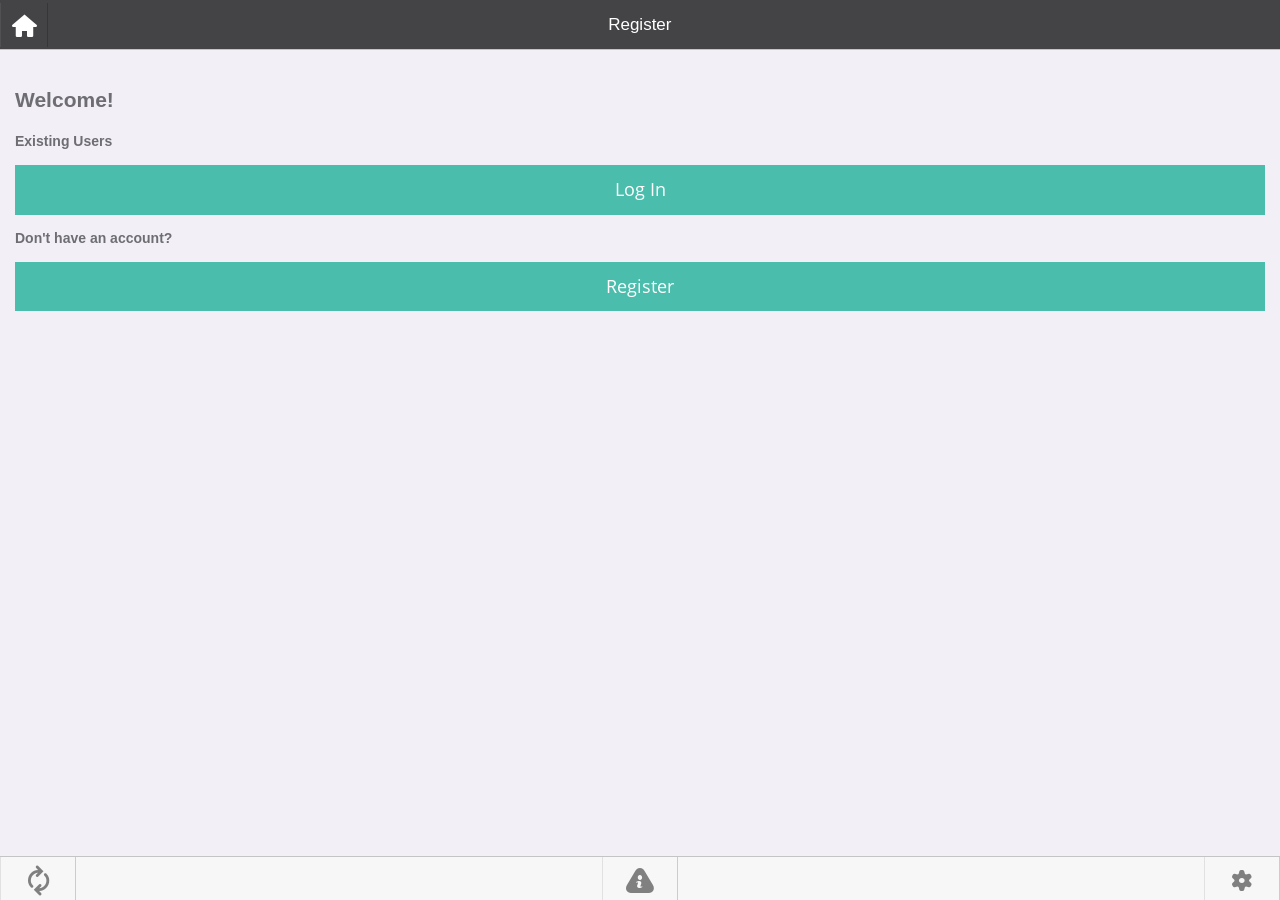
==== platforms/browser/www/index.html @ cb51b071 "Initial Commit" ====
﻿<!DOCTYPE html>
<html>
<head>
    <!--<meta http-equiv="Content-Security-Policy" content="default-src 'self' data: gap: https://ssl.gstatic.com 'unsafe-eval'; style-src 'self' 'unsafe-inline'; media-src *">-->
    <!-- Required meta tags-->
    <meta charset="utf-8">
    <meta name="viewport" content="width=device-width, initial-scale=1, maximum-scale=1, minimum-scale=1, user-scalable=no, minimal-ui">
    <meta name="apple-mobile-web-app-capable" content="yes">
    <meta name="apple-mobile-web-app-status-bar-style" content="black">
    <meta name="format-detection" content="telephone=no">
    <meta name="msapplication-tap-highlight" content="no">
    <!-- Your app title -->
    <title>My App</title>
    <link rel="stylesheet" href="lib/framework7/css/framework7.ios.min.css">
    <link rel="stylesheet" href="lib/framework7/css/framework7.ios.colors.min.css">
   	<link rel="stylesheet" href="css/fonts/typicons.min.css" />
   	<link rel="stylesheet" href="css/font-awesome.min.css">
	<link rel="stylesheet" href="css/jquery.circliful.css" type="text/css" />
    <link rel="stylesheet" href="css/fonts/open_sans.css" />
    <link rel="stylesheet" href="css/styles.css">
</head>

<body>
	<!-- Login Screen -->
	<div class="login-screen">
 		<!-- Default view-page layout -->
      	<div class="view">
        	<div class="page">
          		<!-- page-content has additional login-screen content -->
          		<div class="page-content login-screen-content">
            		<div class="login-screen-title">Debtly</div>
            		<!-- Login form -->
            		<form id="login-form">
	              		<div class="list-block">
	                		<ul>
	                  			<li class="item-content">
	                    			<div class="item-inner">
	                      				<div class="item-title label"><i class="typcn typcn-mail"></i></div>
	                      				<div class="item-input">
	                        				<input type="text" name="email" placeholder="Email Address">
	                      				</div>
	                    			</div>
	                  			</li>
	                  			<li class="item-content">
	                    			<div class="item-inner">
	                      				<div class="item-title label"><i class="typcn typcn-lock-closed-outline"></i></div>
	                      				<div class="item-input">
	                        				<input type="password" name="password" placeholder="Password">
	                      				</div>
	                    			</div>
	                  			</li>
	                		</ul>
	              		</div>
	              		<div class="list-block">
	                		<ul>
	                  			<li class="item-content">
	                    			<a href="#" class="btn btn-primary loginBtn">Sign In</a> <a href="#" class="btn btn-danger close-login-screen">Cancel</a>
	                  			</li>
	                		</ul>
	                		<div class="list-block-label">
	                			<p>Some text with login information.</p>
	                			<p><a href="#" class="close-login-screen">Close Login Screen</a></p>
	                		</div>
	              		</div>
            		</form>
          		</div>
        	</div>
      	</div>
	</div>
    <!-- Status bar overlay for full screen mode (PhoneGap) -->
    <div class="statusbar-overlay"></div>

    <!-- Panels overlay-->
    <div class="panel-overlay"></div>
    <!-- Left panel with reveal effect-->
    <div class="panel panel-left panel-reveal">
        <div class="content-block alerts-container">
            <p>Left panel content goes here</p>
        </div>
    </div>
	<!-- Views -->
    <div class="views">
        <!-- Your main view, should have "view-main" class -->
        <div class="view view-main">
            <!-- Top Navbar-->
            <div class="navbar">
                <div class="navbar-inner">
                    <!-- We need cool sliding animation on title element, so we have additional "sliding" class -->
                    <div class="center sliding logo">Debtly</div>
                    <div class="right">
                    	<div class="halerts"><a href="alerts.html" class="link icon-only"><i class="typcn typcn-bell showAlertsBtn"></i></a></div>
                    </div>
                </div>
            </div>
            <div class="pages navbar-through toolbar-through">
                <div data-page="index" class="page">
                    <div class="page-content">
                    	<div class="dashboard-container">
	                        <input type="hidden" id="acct-id-input" name="id" value="">
							<input type="hidden" id="user-id-input" name="user_id" value="">
							<input type="hidden" id="int-saved-input" name="int_saved" value="">
							<input type="hidden" id="saved-percent-input" name="saved_percent" value="">
							<input type="hidden" id="start-date-input" name="start_date" value="">
							<input type="hidden" id="account-title-input" name="account_title" value="">
							<input type="hidden" id="account-number-input" name="account_number" value="">
							<input type="hidden" id="loan-term-input" name="loan_term" value="">
							<input type="hidden" id="due-date-input" name="due_date" value="">
							<input type="hidden" id="int-rate" name="int_rate" value="">
							<input type="hidden" id="loan-amount-input" name="loan_amount" value="">
							<input type="hidden" id="loan-years-input" name="loan_years" value="">
							<div id="db-left">
								<div id="loan-overview"></div>
								<div id="make-payment-container">
									<button class="btn btn-primary makePaymentBtn">Make Payment</button> <a href="amortization.html" class="btn btn-default">View Amortization</a> 
								</div>
								
								<div class="sidebar" id="int-saved-cont">
									<h4>Money Saved</h4>
									<div id="savings-circle"></div>
								</div>
								
								<div id="est-savings-container">
									<button class="btn btn-secondary showsSavingsBtn">Estimate Savings <i class="typcn typcn-arrow-sorted-down"></i></button>
									<form id="est-savings-form" class="sidebar">
										<div class="form-group">
											<label for="addl_pmt">Additional Principal Payment:</label>
											<div id="esinput">
												<input type="text" name="addl_pmt" id="addl_pmt" data-role="none" placeholder="">
												<button type="button" class="btn btn-primary btn-sm calcSavingsBtn"><i class="fa fa-usd" aria-hidden="true"></i></button>
											</div>
										</div>
										<div id="savingsDisplay"></div>
									</form>
								</div>
							</div>
							<div id="db-right">
								<div id="payments-container">
									<h1>My Payments</h1>
									<!-- Test Table -->
									<div id="payments-container" class=""></div>
								</div>
							</div>
							<div class="clr"></div>
						</div>
                    </div>
                </div>
            </div>
            <!-- Bottom Toolbar-->
            <div class="toolbar">
                <div class="toolbar-inner">
                    <!-- Toolbar links -->
                    <a href="#" class="link"><i class="typcn typcn-arrow-sync refreshBtn"></i></a>
                    <a href="info.html" class="link"><i class="typcn typcn typcn-info"></i></a>
                    <!--<a href="#" class="link icon-only open-panel"><i class="typcn typcn-cog"></i></a>-->
                    <a href="settings.html" class="link"><i class="typcn typcn-cog"></i></a>
                </div>
            </div>
        </div>
    </div>
    <div class="app-modal" id="">
		<div class="modal-header">
			<div class="modal-close"><i class="fa fa-times" aria-hidden="true"></i></div>
			<div class="app-modal-title"></div>
		</div>
		<div class="modal-body"></div>
		<div class="modal-footer"></div>
	
	</div>
	<div id="confirm">
	    <div class="title"></div>
		<button type="button" id="btnYes">Yes</button>
		<button type="button" id="btnNo">No</button>
	</div>

	<script src="js/jquery-1.12.4.min.js"></script>
    <script src="js/jquery.circliful.min.js"></script>
    <script type="text/javascript" src="lib/framework7/js/framework7.min.js"></script>
    <script type="text/javascript" src="app.js"></script>
</body>
</html>
---- platforms/browser/www/lib/framework7/css/framework7.ios.min.css ----
/**
 * Framework7 1.4.0
 * Full Featured Mobile HTML Framework For Building iOS & Android Apps
 * 
 * http://www.idangero.us/framework7
 * 
 * Copyright 2015, Vladimir Kharlampidi
 * The iDangero.us
 * http://www.idangero.us/
 * 
 * Licensed under MIT
 * 
 * Released on: December 7, 2015
 */
body,html{position:relative;height:100%;width:100%;overflow-x:hidden}body{font-family:-apple-system,SF UI Text,Helvetica Neue,Helvetica,Arial,sans-serif;margin:0;padding:0;color:#000;font-size:14px;line-height:1.4;width:100%;-webkit-text-size-adjust:100%;background:#fff;overflow:hidden}@media all and (width:1024px) and (height:691px) and (orientation:landscape){body,html{height:671px}}@media all and (width:1024px) and (height:692px) and (orientation:landscape){body,html{height:672px}}*{-webkit-tap-highlight-color:transparent;-webkit-touch-callout:none}a,input,select,textarea{outline:0}a{text-decoration:none;color:#007aff}p{margin:1em 0}.row{display:-webkit-box;display:-ms-flexbox;display:-webkit-flex;display:flex;-webkit-box-pack:justify;-ms-flex-pack:justify;-webkit-justify-content:space-between;justify-content:space-between;-webkit-box-lines:multiple;-moz-box-lines:multiple;-webkit-flex-wrap:wrap;-ms-flex-wrap:wrap;flex-wrap:wrap;-webkit-box-align:start;-ms-flex-align:start;-webkit-align-items:flex-start;align-items:flex-start}.row>[class*=col-]{box-sizing:border-box}.row .col-auto{width:100%}.row .col-100{width:100%;width:-webkit-calc((100% - 15px*0)/ 1);width:calc((100% - 15px*0)/ 1)}.row.no-gutter .col-100{width:100%}.row .col-95{width:95%;width:-webkit-calc((100% - 15px*.05263157894736836)/ 1.0526315789473684);width:calc((100% - 15px*.05263157894736836)/ 1.0526315789473684)}.row.no-gutter .col-95{width:95%}.row .col-90{width:90%;width:-webkit-calc((100% - 15px*.11111111111111116)/ 1.1111111111111112);width:calc((100% - 15px*.11111111111111116)/ 1.1111111111111112)}.row.no-gutter .col-90{width:90%}.row .col-85{width:85%;width:-webkit-calc((100% - 15px*.17647058823529416)/ 1.1764705882352942);width:calc((100% - 15px*.17647058823529416)/ 1.1764705882352942)}.row.no-gutter .col-85{width:85%}.row .col-80{width:80%;width:-webkit-calc((100% - 15px*.25)/ 1.25);width:calc((100% - 15px*.25)/ 1.25)}.row.no-gutter .col-80{width:80%}.row .col-75{width:75%;width:-webkit-calc((100% - 15px*.33333333333333326)/ 1.3333333333333333);width:calc((100% - 15px*.33333333333333326)/ 1.3333333333333333)}.row.no-gutter .col-75{width:75%}.row .col-66{width:66.66666666666666%;width:-webkit-calc((100% - 15px*.5000000000000002)/ 1.5000000000000002);width:calc((100% - 15px*.5000000000000002)/ 1.5000000000000002)}.row.no-gutter .col-66{width:66.66666666666666%}.row .col-60{width:60%;width:-webkit-calc((100% - 15px*.6666666666666667)/ 1.6666666666666667);width:calc((100% - 15px*.6666666666666667)/ 1.6666666666666667)}.row.no-gutter .col-60{width:60%}.row .col-50{width:50%;width:-webkit-calc((100% - 15px*1)/ 2);width:calc((100% - 15px*1)/ 2)}.row.no-gutter .col-50{width:50%}.row .col-40{width:40%;width:-webkit-calc((100% - 15px*1.5)/ 2.5);width:calc((100% - 15px*1.5)/ 2.5)}.row.no-gutter .col-40{width:40%}.row .col-33{width:33.333333333333336%;width:-webkit-calc((100% - 15px*2)/ 3);width:calc((100% - 15px*2)/ 3)}.row.no-gutter .col-33{width:33.333333333333336%}.row .col-25{width:25%;width:-webkit-calc((100% - 15px*3)/ 4);width:calc((100% - 15px*3)/ 4)}.row.no-gutter .col-25{width:25%}.row .col-20{width:20%;width:-webkit-calc((100% - 15px*4)/ 5);width:calc((100% - 15px*4)/ 5)}.row.no-gutter .col-20{width:20%}.row .col-15{width:15%;width:-webkit-calc((100% - 15px*5.666666666666667)/ 6.666666666666667);width:calc((100% - 15px*5.666666666666667)/ 6.666666666666667)}.row.no-gutter .col-15{width:15%}.row .col-10{width:10%;width:-webkit-calc((100% - 15px*9)/ 10);width:calc((100% - 15px*9)/ 10)}.row.no-gutter .col-10{width:10%}.row .col-5{width:5%;width:-webkit-calc((100% - 15px*19)/ 20);width:calc((100% - 15px*19)/ 20)}.row.no-gutter .col-5{width:5%}.row .col-auto:nth-last-child(1),.row .col-auto:nth-last-child(1)~.col-auto{width:100%;width:-webkit-calc((100% - 15px*0)/ 1);width:calc((100% - 15px*0)/ 1)}.row.no-gutter .col-auto:nth-last-child(1),.row.no-gutter .col-auto:nth-last-child(1)~.col-auto{width:100%}.row .col-auto:nth-last-child(2),.row .col-auto:nth-last-child(2)~.col-auto{width:50%;width:-webkit-calc((100% - 15px*1)/ 2);width:calc((100% - 15px*1)/ 2)}.row.no-gutter .col-auto:nth-last-child(2),.row.no-gutter .col-auto:nth-last-child(2)~.col-auto{width:50%}.row .col-auto:nth-last-child(3),.row .col-auto:nth-last-child(3)~.col-auto{width:33.33333333%;width:-webkit-calc((100% - 15px*2)/ 3);width:calc((100% - 15px*2)/ 3)}.row.no-gutter .col-auto:nth-last-child(3),.row.no-gutter .col-auto:nth-last-child(3)~.col-auto{width:33.33333333%}.row .col-auto:nth-last-child(4),.row .col-auto:nth-last-child(4)~.col-auto{width:25%;width:-webkit-calc((100% - 15px*3)/ 4);width:calc((100% - 15px*3)/ 4)}.row.no-gutter .col-auto:nth-last-child(4),.row.no-gutter .col-auto:nth-last-child(4)~.col-auto{width:25%}.row .col-auto:nth-last-child(5),.row .col-auto:nth-last-child(5)~.col-auto{width:20%;width:-webkit-calc((100% - 15px*4)/ 5);width:calc((100% - 15px*4)/ 5)}.row.no-gutter .col-auto:nth-last-child(5),.row.no-gutter .col-auto:nth-last-child(5)~.col-auto{width:20%}.row .col-auto:nth-last-child(6),.row .col-auto:nth-last-child(6)~.col-auto{width:16.66666667%;width:-webkit-calc((100% - 15px*5)/ 6);width:calc((100% - 15px*5)/ 6)}.row.no-gutter .col-auto:nth-last-child(6),.row.no-gutter .col-auto:nth-last-child(6)~.col-auto{width:16.66666667%}.row .col-auto:nth-last-child(7),.row .col-auto:nth-last-child(7)~.col-auto{width:14.28571429%;width:-webkit-calc((100% - 15px*6)/ 7);width:calc((100% - 15px*6)/ 7)}.row.no-gutter .col-auto:nth-last-child(7),.row.no-gutter .col-auto:nth-last-child(7)~.col-auto{width:14.28571429%}.row .col-auto:nth-last-child(8),.row .col-auto:nth-last-child(8)~.col-auto{width:12.5%;width:-webkit-calc((100% - 15px*7)/ 8);width:calc((100% - 15px*7)/ 8)}.row.no-gutter .col-auto:nth-last-child(8),.row.no-gutter .col-auto:nth-last-child(8)~.col-auto{width:12.5%}.row .col-auto:nth-last-child(9),.row .col-auto:nth-last-child(9)~.col-auto{width:11.11111111%;width:-webkit-calc((100% - 15px*8)/ 9);width:calc((100% - 15px*8)/ 9)}.row.no-gutter .col-auto:nth-last-child(9),.row.no-gutter .col-auto:nth-last-child(9)~.col-auto{width:11.11111111%}.row .col-auto:nth-last-child(10),.row .col-auto:nth-last-child(10)~.col-auto{width:10%;width:-webkit-calc((100% - 15px*9)/ 10);width:calc((100% - 15px*9)/ 10)}.row.no-gutter .col-auto:nth-last-child(10),.row.no-gutter .col-auto:nth-last-child(10)~.col-auto{width:10%}.row .col-auto:nth-last-child(11),.row .col-auto:nth-last-child(11)~.col-auto{width:9.09090909%;width:-webkit-calc((100% - 15px*10)/ 11);width:calc((100% - 15px*10)/ 11)}.row.no-gutter .col-auto:nth-last-child(11),.row.no-gutter .col-auto:nth-last-child(11)~.col-auto{width:9.09090909%}.row .col-auto:nth-last-child(12),.row .col-auto:nth-last-child(12)~.col-auto{width:8.33333333%;width:-webkit-calc((100% - 15px*11)/ 12);width:calc((100% - 15px*11)/ 12)}.row.no-gutter .col-auto:nth-last-child(12),.row.no-gutter .col-auto:nth-last-child(12)~.col-auto{width:8.33333333%}.row .col-auto:nth-last-child(13),.row .col-auto:nth-last-child(13)~.col-auto{width:7.69230769%;width:-webkit-calc((100% - 15px*12)/ 13);width:calc((100% - 15px*12)/ 13)}.row.no-gutter .col-auto:nth-last-child(13),.row.no-gutter .col-auto:nth-last-child(13)~.col-auto{width:7.69230769%}.row .col-auto:nth-last-child(14),.row .col-auto:nth-last-child(14)~.col-auto{width:7.14285714%;width:-webkit-calc((100% - 15px*13)/ 14);width:calc((100% - 15px*13)/ 14)}.row.no-gutter .col-auto:nth-last-child(14),.row.no-gutter .col-auto:nth-last-child(14)~.col-auto{width:7.14285714%}.row .col-auto:nth-last-child(15),.row .col-auto:nth-last-child(15)~.col-auto{width:6.66666667%;width:-webkit-calc((100% - 15px*14)/ 15);width:calc((100% - 15px*14)/ 15)}.row.no-gutter .col-auto:nth-last-child(15),.row.no-gutter .col-auto:nth-last-child(15)~.col-auto{width:6.66666667%}@media all and (min-width:768px){.row .tablet-100{width:100%;width:-webkit-calc((100% - 15px*0)/ 1);width:calc((100% - 15px*0)/ 1)}.row.no-gutter .tablet-100{width:100%}.row .tablet-95{width:95%;width:-webkit-calc((100% - 15px*.05263157894736836)/ 1.0526315789473684);width:calc((100% - 15px*.05263157894736836)/ 1.0526315789473684)}.row.no-gutter .tablet-95{width:95%}.row .tablet-90{width:90%;width:-webkit-calc((100% - 15px*.11111111111111116)/ 1.1111111111111112);width:calc((100% - 15px*.11111111111111116)/ 1.1111111111111112)}.row.no-gutter .tablet-90{width:90%}.row .tablet-85{width:85%;width:-webkit-calc((100% - 15px*.17647058823529416)/ 1.1764705882352942);width:calc((100% - 15px*.17647058823529416)/ 1.1764705882352942)}.row.no-gutter .tablet-85{width:85%}.row .tablet-80{width:80%;width:-webkit-calc((100% - 15px*.25)/ 1.25);width:calc((100% - 15px*.25)/ 1.25)}.row.no-gutter .tablet-80{width:80%}.row .tablet-75{width:75%;width:-webkit-calc((100% - 15px*.33333333333333326)/ 1.3333333333333333);width:calc((100% - 15px*.33333333333333326)/ 1.3333333333333333)}.row.no-gutter .tablet-75{width:75%}.row .tablet-66{width:66.66666666666666%;width:-webkit-calc((100% - 15px*.5000000000000002)/ 1.5000000000000002);width:calc((100% - 15px*.5000000000000002)/ 1.5000000000000002)}.row.no-gutter .tablet-66{width:66.66666666666666%}.row .tablet-60{width:60%;width:-webkit-calc((100% - 15px*.6666666666666667)/ 1.6666666666666667);width:calc((100% - 15px*.6666666666666667)/ 1.6666666666666667)}.row.no-gutter .tablet-60{width:60%}.row .tablet-50{width:50%;width:-webkit-calc((100% - 15px*1)/ 2);width:calc((100% - 15px*1)/ 2)}.row.no-gutter .tablet-50{width:50%}.row .tablet-40{width:40%;width:-webkit-calc((100% - 15px*1.5)/ 2.5);width:calc((100% - 15px*1.5)/ 2.5)}.row.no-gutter .tablet-40{width:40%}.row .tablet-33{width:33.333333333333336%;width:-webkit-calc((100% - 15px*2)/ 3);width:calc((100% - 15px*2)/ 3)}.row.no-gutter .tablet-33{width:33.333333333333336%}.row .tablet-25{width:25%;width:-webkit-calc((100% - 15px*3)/ 4);width:calc((100% - 15px*3)/ 4)}.row.no-gutter .tablet-25{width:25%}.row .tablet-20{width:20%;width:-webkit-calc((100% - 15px*4)/ 5);width:calc((100% - 15px*4)/ 5)}.row.no-gutter .tablet-20{width:20%}.row .tablet-15{width:15%;width:-webkit-calc((100% - 15px*5.666666666666667)/ 6.666666666666667);width:calc((100% - 15px*5.666666666666667)/ 6.666666666666667)}.row.no-gutter .tablet-15{width:15%}.row .tablet-10{width:10%;width:-webkit-calc((100% - 15px*9)/ 10);width:calc((100% - 15px*9)/ 10)}.row.no-gutter .tablet-10{width:10%}.row .tablet-5{width:5%;width:-webkit-calc((100% - 15px*19)/ 20);width:calc((100% - 15px*19)/ 20)}.row.no-gutter .tablet-5{width:5%}.row .tablet-auto:nth-last-child(1),.row .tablet-auto:nth-last-child(1)~.col-auto{width:100%;width:-webkit-calc((100% - 15px*0)/ 1);width:calc((100% - 15px*0)/ 1)}.row.no-gutter .tablet-auto:nth-last-child(1),.row.no-gutter .tablet-auto:nth-last-child(1)~.tablet-auto{width:100%}.row .tablet-auto:nth-last-child(2),.row .tablet-auto:nth-last-child(2)~.col-auto{width:50%;width:-webkit-calc((100% - 15px*1)/ 2);width:calc((100% - 15px*1)/ 2)}.row.no-gutter .tablet-auto:nth-last-child(2),.row.no-gutter .tablet-auto:nth-last-child(2)~.tablet-auto{width:50%}.row .tablet-auto:nth-last-child(3),.row .tablet-auto:nth-last-child(3)~.col-auto{width:33.33333333%;width:-webkit-calc((100% - 15px*2)/ 3);width:calc((100% - 15px*2)/ 3)}.row.no-gutter .tablet-auto:nth-last-child(3),.row.no-gutter .tablet-auto:nth-last-child(3)~.tablet-auto{width:33.33333333%}.row .tablet-auto:nth-last-child(4),.row .tablet-auto:nth-last-child(4)~.col-auto{width:25%;width:-webkit-calc((100% - 15px*3)/ 4);width:calc((100% - 15px*3)/ 4)}.row.no-gutter .tablet-auto:nth-last-child(4),.row.no-gutter .tablet-auto:nth-last-child(4)~.tablet-auto{width:25%}.row .tablet-auto:nth-last-child(5),.row .tablet-auto:nth-last-child(5)~.col-auto{width:20%;width:-webkit-calc((100% - 15px*4)/ 5);width:calc((100% - 15px*4)/ 5)}.row.no-gutter .tablet-auto:nth-last-child(5),.row.no-gutter .tablet-auto:nth-last-child(5)~.tablet-auto{width:20%}.row .tablet-auto:nth-last-child(6),.row .tablet-auto:nth-last-child(6)~.col-auto{width:16.66666667%;width:-webkit-calc((100% - 15px*5)/ 6);width:calc((100% - 15px*5)/ 6)}.row.no-gutter .tablet-auto:nth-last-child(6),.row.no-gutter .tablet-auto:nth-last-child(6)~.tablet-auto{width:16.66666667%}.row .tablet-auto:nth-last-child(7),.row .tablet-auto:nth-last-child(7)~.col-auto{width:14.28571429%;width:-webkit-calc((100% - 15px*6)/ 7);width:calc((100% - 15px*6)/ 7)}.row.no-gutter .tablet-auto:nth-last-child(7),.row.no-gutter .tablet-auto:nth-last-child(7)~.tablet-auto{width:14.28571429%}.row .tablet-auto:nth-last-child(8),.row .tablet-auto:nth-last-child(8)~.col-auto{width:12.5%;width:-webkit-calc((100% - 15px*7)/ 8);width:calc((100% - 15px*7)/ 8)}.row.no-gutter .tablet-auto:nth-last-child(8),.row.no-gutter .tablet-auto:nth-last-child(8)~.tablet-auto{width:12.5%}.row .tablet-auto:nth-last-child(9),.row .tablet-auto:nth-last-child(9)~.col-auto{width:11.11111111%;width:-webkit-calc((100% - 15px*8)/ 9);width:calc((100% - 15px*8)/ 9)}.row.no-gutter .tablet-auto:nth-last-child(9),.row.no-gutter .tablet-auto:nth-last-child(9)~.tablet-auto{width:11.11111111%}.row .tablet-auto:nth-last-child(10),.row .tablet-auto:nth-last-child(10)~.col-auto{width:10%;width:-webkit-calc((100% - 15px*9)/ 10);width:calc((100% - 15px*9)/ 10)}.row.no-gutter .tablet-auto:nth-last-child(10),.row.no-gutter .tablet-auto:nth-last-child(10)~.tablet-auto{width:10%}.row .tablet-auto:nth-last-child(11),.row .tablet-auto:nth-last-child(11)~.col-auto{width:9.09090909%;width:-webkit-calc((100% - 15px*10)/ 11);width:calc((100% - 15px*10)/ 11)}.row.no-gutter .tablet-auto:nth-last-child(11),.row.no-gutter .tablet-auto:nth-last-child(11)~.tablet-auto{width:9.09090909%}.row .tablet-auto:nth-last-child(12),.row .tablet-auto:nth-last-child(12)~.col-auto{width:8.33333333%;width:-webkit-calc((100% - 15px*11)/ 12);width:calc((100% - 15px*11)/ 12)}.row.no-gutter .tablet-auto:nth-last-child(12),.row.no-gutter .tablet-auto:nth-last-child(12)~.tablet-auto{width:8.33333333%}.row .tablet-auto:nth-last-child(13),.row .tablet-auto:nth-last-child(13)~.col-auto{width:7.69230769%;width:-webkit-calc((100% - 15px*12)/ 13);width:calc((100% - 15px*12)/ 13)}.row.no-gutter .tablet-auto:nth-last-child(13),.row.no-gutter .tablet-auto:nth-last-child(13)~.tablet-auto{width:7.69230769%}.row .tablet-auto:nth-last-child(14),.row .tablet-auto:nth-last-child(14)~.col-auto{width:7.14285714%;width:-webkit-calc((100% - 15px*13)/ 14);width:calc((100% - 15px*13)/ 14)}.row.no-gutter .tablet-auto:nth-last-child(14),.row.no-gutter .tablet-auto:nth-last-child(14)~.tablet-auto{width:7.14285714%}.row .tablet-auto:nth-last-child(15),.row .tablet-auto:nth-last-child(15)~.col-auto{width:6.66666667%;width:-webkit-calc((100% - 15px*14)/ 15);width:calc((100% - 15px*14)/ 15)}.row.no-gutter .tablet-auto:nth-last-child(15),.row.no-gutter .tablet-auto:nth-last-child(15)~.tablet-auto{width:6.66666667%}}.view,.views{position:relative;width:100%;height:100%;z-index:5000}.views{overflow:auto;-webkit-overflow-scrolling:touch}.view{overflow:hidden;box-sizing:border-box}.pages{position:relative;width:100%;height:100%;overflow:hidden;background:#000}.page{box-sizing:border-box;position:absolute;left:0;top:0;width:100%;height:100%;background:#efeff4;-webkit-transform:translate3d(0,0,0);transform:translate3d(0,0,0)}.page.cached{display:none}.page-on-left{opacity:.9;-webkit-transform:translate3d(-20%,0,0);transform:translate3d(-20%,0,0)}.page-on-center .swipeback-page-shadow{opacity:1}.page-on-right{-webkit-transform:translate3d(100%,0,0);transform:translate3d(100%,0,0)}.page-on-right .swipeback-page-shadow{opacity:0}.page-content{overflow:auto;-webkit-overflow-scrolling:touch;box-sizing:border-box;height:100%;position:relative;z-index:1}.swipeback-page-shadow{position:absolute;right:100%;top:0;width:16px;height:100%;background:-webkit-linear-gradient(left,rgba(0,0,0,0) 0,rgba(0,0,0,0) 10%,rgba(0,0,0,.01) 50%,rgba(0,0,0,.2) 100%);background:linear-gradient(to right,rgba(0,0,0,0) 0,rgba(0,0,0,0) 10%,rgba(0,0,0,.01) 50%,rgba(0,0,0,.2) 100%);z-index:-1;content:''}html.android .swipeback-page-shadow{display:none;-webkit-animation:none;animation:none}.page-transitioning,.page-transitioning .swipeback-page-shadow{-webkit-transition-duration:.4s;transition-duration:.4s}.page-from-center-to-right:before,.page-from-right-to-center:before{position:absolute;right:100%;top:0;width:16px;height:100%;background:-webkit-linear-gradient(left,rgba(0,0,0,0) 0,rgba(0,0,0,0) 10%,rgba(0,0,0,.01) 50%,rgba(0,0,0,.2) 100%);background:linear-gradient(to right,rgba(0,0,0,0) 0,rgba(0,0,0,0) 10%,rgba(0,0,0,.01) 50%,rgba(0,0,0,.2) 100%);z-index:-1;content:''}html.android .page-from-center-to-right:before,html.android .page-from-right-to-center:before{display:none;-webkit-animation:none;animation:none}.page-from-right-to-center{-webkit-animation:pageFromRightToCenter .4s forwards;animation:pageFromRightToCenter .4s forwards}.page-from-right-to-center:before{-webkit-animation:pageFromRightToCenterShadow .4s forwards;animation:pageFromRightToCenterShadow .4s forwards}.page-from-center-to-right{-webkit-animation:pageFromCenterToRight .4s forwards;animation:pageFromCenterToRight .4s forwards}.page-from-center-to-right:before{-webkit-animation:pageFromCenterToRightShadow .4s forwards;animation:pageFromCenterToRightShadow .4s forwards}@-webkit-keyframes pageFromRightToCenter{from{-webkit-transform:translate3d(100%,0,0)}to{-webkit-transform:translate3d(0,0,0)}}@keyframes pageFromRightToCenter{from{transform:translate3d(100%,0,0)}to{transform:translate3d(0,0,0)}}@-webkit-keyframes pageFromRightToCenterShadow{from{opacity:0}to{opacity:1}}@keyframes pageFromRightToCenterShadow{from{opacity:0}to{opacity:1}}@-webkit-keyframes pageFromCenterToRight{from{-webkit-transform:translate3d(0,0,0)}to{-webkit-transform:translate3d(100%,0,0)}}@keyframes pageFromCenterToRight{from{transform:translate3d(0,0,0)}to{transform:translate3d(100%,0,0)}}@-webkit-keyframes pageFromCenterToRightShadow{from{opacity:1}to{opacity:0}}@keyframes pageFromCenterToRightShadow{from{opacity:1}to{opacity:0}}.page-from-center-to-left{-webkit-animation:pageFromCenterToLeft .4s forwards;animation:pageFromCenterToLeft .4s forwards}.page-from-left-to-center{-webkit-animation:pageFromLeftToCenter .4s forwards;animation:pageFromLeftToCenter .4s forwards}@-webkit-keyframes pageFromCenterToLeft{from{opacity:1;-webkit-transform:translate3d(0,0,0)}to{opacity:.9;-webkit-transform:translate3d(-20%,0,0)}}@keyframes pageFromCenterToLeft{from{transform:translate3d(0,0,0)}to{opacity:.9;transform:translate3d(-20%,0,0)}}@-webkit-keyframes pageFromLeftToCenter{from{opacity:.9;-webkit-transform:translate3d(-20%,0,0)}to{opacity:1;-webkit-transform:translate3d(0,0,0)}}@keyframes pageFromLeftToCenter{from{transform:translate3d(-20%,0,0)}to{opacity:1;transform:translate3d(0,0,0)}}.navbar-inner,.toolbar-inner{position:absolute;left:0;top:0;width:100%;height:100%;padding:0 8px;box-sizing:border-box;display:-webkit-box;display:-ms-flexbox;display:-webkit-flex;display:flex;-webkit-box-pack:justify;-ms-flex-pack:justify;-webkit-justify-content:space-between;justify-content:space-between;-webkit-box-align:center;-ms-flex-align:center;-webkit-align-items:center;align-items:center}.navbar-inner.cached{display:none}.navbar,.toolbar{height:44px;width:100%;box-sizing:border-box;font-size:17px;position:relative;margin:0;z-index:500;-webkit-backface-visibility:hidden;backface-visibility:hidden}.navbar b,.toolbar b{font-weight:500}html.ios-gt-8 .navbar b,html.ios-gt-8 .toolbar b{font-weight:600}.navbar,.subnavbar,.toolbar{background:#f7f7f8}.navbar a.link,.subnavbar a.link,.toolbar a.link{line-height:44px;height:44px;text-decoration:none;position:relative;display:-webkit-box;display:-ms-flexbox;display:-webkit-flex;display:flex;-webkit-box-pack:start;-ms-flex-pack:start;-webkit-justify-content:flex-start;justify-content:flex-start;-webkit-box-align:center;-ms-flex-align:center;-webkit-align-items:center;align-items:center;-webkit-transition-duration:.3s;transition-duration:.3s;-webkit-transform:translateZ(0);transform:translateZ(0)}.navbar a.link.active-state,.subnavbar a.link.active-state,.toolbar a.link.active-state,html:not(.watch-active-state) .navbar a.link:active,html:not(.watch-active-state) .subnavbar a.link:active,html:not(.watch-active-state) .toolbar a.link:active{opacity:.3;-webkit-transition-duration:0s;transition-duration:0s}.navbar a.link i+i,.navbar a.link i+span,.navbar a.link span+i,.navbar a.link span+span,.subnavbar a.link i+i,.subnavbar a.link i+span,.subnavbar a.link span+i,.subnavbar a.link span+span,.toolbar a.link i+i,.toolbar a.link i+span,.toolbar a.link span+i,.toolbar a.link span+span{margin-left:7px}.navbar a.icon-only,.subnavbar a.icon-only,.toolbar a.icon-only{min-width:44px;display:-webkit-box;display:-ms-flexbox;display:-webkit-flex;display:flex;-webkit-box-pack:center;-ms-flex-pack:center;-webkit-justify-content:center;justify-content:center;-webkit-box-align:center;-ms-flex-align:center;-webkit-align-items:center;align-items:center;margin:0}.navbar i.icon,.subnavbar i.icon,.toolbar i.icon{display:block}.navbar{left:0;top:0}.navbar:after{content:'';position:absolute;left:0;bottom:0;right:auto;top:auto;height:1px;width:100%;background-color:#c4c4c4;display:block;z-index:15;-webkit-transform-origin:50% 100%;transform-origin:50% 100%}html.pixel-ratio-2 .navbar:after{-webkit-transform:scaleY(.5);transform:scaleY(.5)}html.pixel-ratio-3 .navbar:after{-webkit-transform:scaleY(.33);transform:scaleY(.33)}.navbar:after{backface-visibility:hidden}.navbar.no-border:after{display:none}.navbar .center{font-size:17px;font-weight:500;text-align:center;margin:0;position:relative;overflow:hidden;text-overflow:ellipsis;white-space:nowrap;line-height:44px;-webkit-flex-shrink:10;-ms-flex:0 10 auto;flex-shrink:10;display:-webkit-box;display:-ms-flexbox;display:-webkit-flex;display:flex;-webkit-box-align:center;-ms-flex-align:center;-webkit-align-items:center;align-items:center}html.ios-gt-8 .navbar .center{font-weight:600}.navbar .left,.navbar .right{-webkit-flex-shrink:0;-ms-flex:0 0 auto;flex-shrink:0;display:-webkit-box;display:-ms-flexbox;display:-webkit-flex;display:flex;-webkit-box-pack:start;-ms-flex-pack:start;-webkit-justify-content:flex-start;justify-content:flex-start;-webkit-box-align:center;-ms-flex-align:center;-webkit-align-items:center;align-items:center;-webkit-transform:translate3d(0,0,0);transform:translate3d(0,0,0)}.navbar .left a+a,.navbar .right a+a{margin-left:15px}.navbar .left{margin-right:10px}.navbar .right{margin-left:10px}.navbar .right:first-child{position:absolute;right:8px;height:100%}.popup .navbar{-webkit-transform:translate3d(0,0,0);transform:translate3d(0,0,0)}.subnavbar{height:44px;width:100%;position:absolute;left:0;top:100%;margin-top:-1px;z-index:20;box-sizing:border-box;padding:0 8px;display:-webkit-box;display:-ms-flexbox;display:-webkit-flex;display:flex;-webkit-box-pack:justify;-ms-flex-pack:justify;-webkit-justify-content:space-between;justify-content:space-between;-webkit-box-align:center;-ms-flex-align:center;-webkit-align-items:center;align-items:center}.subnavbar:after{content:'';position:absolute;left:0;bottom:0;right:auto;top:auto;height:1px;width:100%;background-color:#c4c4c4;display:block;z-index:15;-webkit-transform-origin:50% 100%;transform-origin:50% 100%}html.pixel-ratio-2 .subnavbar:after{-webkit-transform:scaleY(.5);transform:scaleY(.5)}html.pixel-ratio-3 .subnavbar:after{-webkit-transform:scaleY(.33);transform:scaleY(.33)}.subnavbar.no-border:after{display:none}.navbar.no-border .subnavbar{margin-top:0}.navbar-on-left .subnavbar,.navbar-on-right .subnavbar{pointer-events:none}.navbar .subnavbar,.page .subnavbar{position:absolute}.page>.subnavbar{top:0;margin-top:0}.subnavbar>.buttons-row{width:100%}.subnavbar .searchbar,.subnavbar.searchbar{position:absolute}.subnavbar .searchbar,.subnavbar.searchbar{position:absolute}.subnavbar .searchbar{left:0;top:0}.toolbar{left:0;bottom:0}.toolbar:before{content:'';position:absolute;left:0;top:0;bottom:auto;right:auto;height:1px;width:100%;background-color:#c4c4c4;display:block;z-index:15;-webkit-transform-origin:50% 0;transform-origin:50% 0}html.pixel-ratio-2 .toolbar:before{-webkit-transform:scaleY(.5);transform:scaleY(.5)}html.pixel-ratio-3 .toolbar:before{-webkit-transform:scaleY(.33);transform:scaleY(.33)}.toolbar.no-border:before{display:none}.toolbar a{-webkit-flex-shrink:1;-ms-flex:0 1 auto;flex-shrink:1;position:relative;white-space:nowrap;text-overflow:ellipsis;overflow:hidden}.tabbar{color:#929292;z-index:5001}.tabbar a{color:#929292}.tabbar a.active{color:#007aff}.tabbar a.link{line-height:1.4}.tabbar a.link,.tabbar a.tab-link{height:100%;width:100%;box-sizing:border-box;display:-webkit-box;display:-ms-flexbox;display:-webkit-flex;display:flex;-webkit-box-pack:center;-ms-flex-pack:center;-webkit-justify-content:center;justify-content:center;-webkit-box-align:center;-ms-flex-align:center;-webkit-align-items:center;align-items:center;overflow:visible;-webkit-box-flex:1;-ms-flex:1;-webkit-box-orient:vertical;-moz-box-orient:vertical;-ms-flex-direction:column;-webkit-flex-direction:column;flex-direction:column}.tabbar i.icon{height:30px}.tabbar-labels{height:50px}.tabbar-labels a.link,.tabbar-labels a.tab-link{padding-top:4px;padding-bottom:4px;height:100%;-webkit-box-pack:justify;-ms-flex-pack:justify;-webkit-justify-content:space-between;justify-content:space-between}.tabbar-labels a.link i+span,.tabbar-labels a.tab-link i+span{margin:0}.tabbar-labels span.tabbar-label{line-height:1;display:block;margin:0;letter-spacing:.01em;font-size:10px;position:relative;text-overflow:ellipsis;white-space:nowrap}@media all and (min-width:768px){.tabbar .toolbar-inner{-webkit-box-pack:center;-ms-flex-pack:center;-webkit-justify-content:center;justify-content:center}.tabbar a.link,.tabbar a.tab-link{width:auto;min-width:105px}.tabbar-labels{height:56px}.tabbar-labels span.tabbar-label{font-size:14px}}.navbar-from-right-to-center .center,.navbar-from-right-to-center .fading,.navbar-from-right-to-center .left,.navbar-from-right-to-center .right,.navbar-from-right-to-center .subnavbar{-webkit-animation:navbarElementFadeIn .4s forwards;animation:navbarElementFadeIn .4s forwards}.navbar-from-right-to-center .sliding{opacity:1}.navbar-from-center-to-right .center,.navbar-from-center-to-right .fading,.navbar-from-center-to-right .left,.navbar-from-center-to-right .right,.navbar-from-center-to-right .subnavbar{-webkit-animation:navbarElementFadeOut .4s forwards;animation:navbarElementFadeOut .4s forwards}.navbar-from-center-to-right .sliding{opacity:0}.navbar-from-center-to-right .subnavbar.sliding{opacity:1}@-webkit-keyframes navbarElementFadeIn{from{opacity:0}to{opacity:1}}@keyframes navbarElementFadeIn{from{opacity:0}to{opacity:1}}.navbar-from-center-to-left .center,.navbar-from-center-to-left .fading,.navbar-from-center-to-left .left,.navbar-from-center-to-left .right,.navbar-from-center-to-left .subnavbar{-webkit-animation:navbarElementFadeOut .4s forwards;animation:navbarElementFadeOut .4s forwards}.navbar-from-center-to-left .sliding{opacity:0}.navbar-from-center-to-left .subnavbar.sliding{opacity:1}.navbar-from-left-to-center .center,.navbar-from-left-to-center .fading,.navbar-from-left-to-center .left,.navbar-from-left-to-center .right,.navbar-from-left-to-center .subnavbar{-webkit-animation:navbarElementFadeIn .4s forwards;animation:navbarElementFadeIn .4s forwards}.navbar-from-left-to-center .sliding{opacity:1}.navbar-on-left .center,.navbar-on-left .fading,.navbar-on-left .left,.navbar-on-left .right,.navbar-on-left .subnavbar{opacity:0}.navbar-on-left .sliding{opacity:0}.navbar-on-left .subnavbar.sliding{opacity:1;-webkit-transform:translate3d(-100%,0,0);transform:translate3d(-100%,0,0)}.navbar-on-right .center,.navbar-on-right .fading,.navbar-on-right .left,.navbar-on-right .right,.navbar-on-right .subnavbar{opacity:0}.navbar-on-right .sliding{opacity:0}.navbar-on-right .subnavbar.sliding{-webkit-transform:translate3d(100%,0,0);transform:translate3d(100%,0,0)}@-webkit-keyframes navbarElementFadeOut{from{opacity:1}to{opacity:0}}@keyframes navbarElementFadeOut{from{opacity:1}to{opacity:0}}.navbar-from-center-to-left .left.sliding .back.link .icon,.navbar-from-center-to-right .left.sliding .back.link .icon,.navbar-from-left-to-center .left.sliding .back.link .icon,.navbar-from-right-to-center .left.sliding .back.link .icon{-webkit-transition-duration:.4s;transition-duration:.4s}.navbar-from-center-to-left .sliding,.navbar-from-center-to-right .sliding,.navbar-from-left-to-center .sliding,.navbar-from-right-to-center .sliding{-webkit-transition-duration:.4s;transition-duration:.4s;-webkit-animation:none;animation:none}.page>.navbar,.page>.toolbar,.view>.navbar,.view>.toolbar,.views>.navbar,.views>.toolbar{position:absolute}.subnavbar~.page-content{padding-top:44px}.navbar-fixed .page-content,.navbar-through .page-content{padding-top:44px}.navbar-fixed .page-content.with-subnavbar,.navbar-fixed .subnavbar~.page-content,.navbar-fixed .with-subnavbar .page-content,.navbar-through .page-content.with-subnavbar,.navbar-through .subnavbar~.page-content,.navbar-through .with-subnavbar .page-content{padding-top:88px}.navbar-fixed .page .subnavbar,.navbar-fixed.page .subnavbar,.navbar-through .page .subnavbar,.navbar-through.page .subnavbar{top:44px}.tabbar-fixed .page-content,.tabbar-through .page-content,.toolbar-fixed .page-content,.toolbar-through .page-content{padding-bottom:44px}.tabbar-labels-fixed .page-content,.tabbar-labels-through .page-content{padding-bottom:50px}@media all and (min-width:768px){.tabbar-labels-fixed .page-content,.tabbar-labels-through .page-content{padding-bottom:56px}}.navbar.navbar-hiding{-webkit-transition-duration:.4s;transition-duration:.4s;-webkit-transform:translate3d(0,0,0);transform:translate3d(0,0,0)}.navbar.navbar-hiding~.page .list-group-title,.navbar.navbar-hiding~.page-content .list-group-title,.navbar.navbar-hiding~.pages .list-group-title{-webkit-transition-duration:.4s;transition-duration:.4s}.navbar.navbar-hiding~.page .subnavbar,.navbar.navbar-hiding~.page-content .subnavbar,.navbar.navbar-hiding~.pages .subnavbar{-webkit-transition-duration:.4s;transition-duration:.4s}.navbar.navbar-hidden{-webkit-transition-duration:.4s;transition-duration:.4s;-webkit-transform:translate3d(0,-100%,0);transform:translate3d(0,-100%,0)}.navbar.navbar-hidden~.page .list-group-title,.navbar.navbar-hidden~.page-content .list-group-title,.navbar.navbar-hidden~.pages .list-group-title{-webkit-transition-duration:.4s;transition-duration:.4s;top:-44px}.navbar.navbar-hidden~.page .subnavbar,.navbar.navbar-hidden~.page-content .subnavbar,.navbar.navbar-hidden~.pages .subnavbar{-webkit-transform:translate3d(0,-100%,0);transform:translate3d(0,-100%,0);-webkit-transition-duration:.4s;transition-duration:.4s}.page.no-navbar .page-content{padding-top:0}.page.no-navbar .page-content.with-subnavbar,.page.no-navbar.with-subnavbar .page-content,.with-subnavbar .page.no-navbar .page-content{padding-top:44px}.tabbar.tabbar-hiding,.tabbar.toolbar-hiding,.toolbar.tabbar-hiding,.toolbar.toolbar-hiding{-webkit-transition-duration:.4s;transition-duration:.4s;-webkit-transform:translate3d(0,0,0);transform:translate3d(0,0,0)}.tabbar.tabbar-hidden,.tabbar.toolbar-hidden,.toolbar.tabbar-hidden,.toolbar.toolbar-hidden{-webkit-transition-duration:.4s;transition-duration:.4s;-webkit-transform:translate3d(0,100%,0);transform:translate3d(0,100%,0)}.page.no-tabbar .page-content,.page.no-toolbar .page-content{padding-bottom:0}.searchbar{height:44px;width:100%;background:#c9c9ce;box-sizing:border-box;padding:0 8px;overflow:hidden;position:relative;display:-webkit-box;display:-ms-flexbox;display:-webkit-flex;display:flex;-webkit-box-align:center;-ms-flex-align:center;-webkit-align-items:center;align-items:center}.searchbar:after{content:'';position:absolute;left:0;bottom:0;right:auto;top:auto;height:1px;width:100%;background-color:#b4b4b4;display:block;z-index:15;-webkit-transform-origin:50% 100%;transform-origin:50% 100%}html.pixel-ratio-2 .searchbar:after{-webkit-transform:scaleY(.5);transform:scaleY(.5)}html.pixel-ratio-3 .searchbar:after{-webkit-transform:scaleY(.33);transform:scaleY(.33)}.searchbar .searchbar-input{width:100%;height:28px;position:relative;-webkit-flex-shrink:1;-ms-flex:0 1 auto;flex-shrink:1}.searchbar input[type=search]{box-sizing:border-box;width:100%;height:100%;display:block;border:none;-webkit-appearance:none;-moz-appearance:none;-ms-appearance:none;appearance:none;border-radius:5px;font-family:inherit;color:#000;font-size:14px;font-weight:400;padding:0 28px;background-color:#fff;background-repeat:no-repeat;background-position:8px center;background-image:url("data:image/svg+xml;charset=utf-8,%3Csvg%20xmlns%3D'http%3A%2F%2Fwww.w3.org%2F2000%2Fsvg'%20viewBox%3D'0%200%2013%2013'%20enable-background%3D'new%200%200%2013%2013'%3E%3Cg%3E%3Cpath%20fill%3D'%23939398'%20d%3D'M5%2C1c2.2%2C0%2C4%2C1.8%2C4%2C4S7.2%2C9%2C5%2C9S1%2C7.2%2C1%2C5S2.8%2C1%2C5%2C1%20M5%2C0C2.2%2C0%2C0%2C2.2%2C0%2C5s2.2%2C5%2C5%2C5s5-2.2%2C5-5S7.8%2C0%2C5%2C0%20L5%2C0z'%2F%3E%3C%2Fg%3E%3Cline%20stroke%3D'%23939398'%20stroke-miterlimit%3D'10'%20x1%3D'12.6'%20y1%3D'12.6'%20x2%3D'8.2'%20y2%3D'8.2'%2F%3E%3C%2Fsvg%3E");-webkit-background-size:13px 13px;background-size:13px 13px}.searchbar input[type=search]::-webkit-input-placeholder{color:#939398;opacity:1}.searchbar input[type=search]::-webkit-search-cancel-button{-webkit-appearance:none}.searchbar .searchbar-clear{position:absolute;width:28px;height:28px;right:0;top:0;opacity:0;pointer-events:none;background-position:center;background-repeat:no-repeat;background-image:url("data:image/svg+xml;charset=utf-8,%3Csvg%20xmlns%3D'http%3A%2F%2Fwww.w3.org%2F2000%2Fsvg'%20viewBox%3D'0%200%2028%2028'%3E%3Ccircle%20cx%3D'14'%20cy%3D'14'%20r%3D'14'%20fill%3D'%238e8e93'%2F%3E%3Cline%20stroke%3D'%23ffffff'%20stroke-width%3D'2'%20stroke-miterlimit%3D'10'%20x1%3D'8'%20y1%3D'8'%20x2%3D'20'%20y2%3D'20'%2F%3E%3Cline%20fill%3D'none'%20stroke%3D'%23ffffff'%20stroke-width%3D'2'%20stroke-miterlimit%3D'10'%20x1%3D'20'%20y1%3D'8'%20x2%3D'8'%20y2%3D'20'%2F%3E%3C%2Fsvg%3E");-webkit-background-size:14px 14px;background-size:14px 14px;-webkit-transition-duration:.3s;transition-duration:.3s;cursor:pointer}.searchbar .searchbar-cancel{-webkit-transition-duration:.3s;transition-duration:.3s;-webkit-transform:translate3d(0,0,0);transform:translate3d(0,0,0);font-size:17px;cursor:pointer;opacity:0;-webkit-flex-shrink:0;-ms-flex:0 0 auto;flex-shrink:0;margin-left:0;pointer-events:none;display:none}.searchbar.searchbar-active .searchbar-cancel{margin-left:8px;opacity:1;pointer-events:auto}.searchbar.searchbar-active .searchbar-cancel.active-state,html:not(.watch-active-state) .searchbar.searchbar-active .searchbar-cancel:active{opacity:.3;-webkit-transition-duration:0s;transition-duration:0s}.searchbar.searchbar-not-empty .searchbar-clear{pointer-events:auto;opacity:1}.searchbar-overlay{position:absolute;left:0;top:0;width:100%;height:100%;z-index:100;opacity:0;pointer-events:none;background:rgba(0,0,0,.4);-webkit-transition-duration:.3s;transition-duration:.3s;-webkit-transform:translate3d(0,0,0);transform:translate3d(0,0,0)}.searchbar-overlay.searchbar-overlay-active{opacity:1;pointer-events:auto}.searchbar-not-found{display:none}.hidden-by-searchbar,.list-block .hidden-by-searchbar,.list-block li.hidden-by-searchbar{display:none}.page>.searchbar{position:absolute;width:100%;left:0;top:0;z-index:200}.page>.searchbar~.page-content{padding-top:44px}.navbar-fixed .page>.searchbar,.navbar-fixed>.searchbar,.navbar-through .page>.searchbar,.navbar-through>.searchbar{top:44px}.navbar-fixed .page>.searchbar~.page-content,.navbar-fixed>.searchbar~.page-content,.navbar-through .page>.searchbar~.page-content,.navbar-through>.searchbar~.page-content{padding-top:88px}.messagebar{-webkit-transform:translate3d(0,0,0);transform:translate3d(0,0,0);-webkit-transition-duration:0s;transition-duration:0s}.messagebar textarea{-webkit-appearance:none;-moz-appearance:none;-ms-appearance:none;appearance:none;-webkit-box-sizing:border-box;-moz-box-sizing:border-box;box-sizing:border-box;border:1px solid #c8c8cd;background:#fff;border-radius:5px;box-shadow:none;display:block;padding:3px 8px 3px;margin:0;width:100%;height:28px;color:#000;font-size:17px;line-height:20px;font-family:inherit;resize:none;-webkit-flex-shrink:1;-ms-flex:0 1 auto;flex-shrink:1}.messagebar .link{-ms-flex-item-align:flex-end;-webkit-align-self:flex-end;align-self:flex-end}.messagebar .link.icon-only:first-child{margin-left:-6px}.messagebar .link:not(.icon-only)+textarea{margin-left:8px}.messagebar textarea+.link{margin-left:8px}.messagebar .link{-webkit-flex-shrink:0;-ms-flex:0 0 auto;flex-shrink:0}.messagebar~.page-content{padding-bottom:44px}.page.no-toolbar .messagebar~.page-content{padding-bottom:44px}.hidden-toolbar .messagebar{-webkit-transform:translate3d(0,0,0);transform:translate3d(0,0,0);-webkit-transition-duration:0s;transition-duration:0s}i.icon{display:inline-block;vertical-align:middle;background-size:100% auto;background-position:center;background-repeat:no-repeat;font-style:normal;position:relative}i.icon.icon-back{width:12px;height:20px;background-image:url("data:image/svg+xml;charset=utf-8,%3Csvg%20xmlns%3D'http%3A%2F%2Fwww.w3.org%2F2000%2Fsvg'%20viewBox%3D'0%200%2012%2020'%3E%3Cpath%20d%3D'M10%2C0l2%2C2l-8%2C8l8%2C8l-2%2C2L0%2C10L10%2C0z'%20fill%3D'%23007aff'%2F%3E%3C%2Fsvg%3E")}i.icon.icon-forward{width:12px;height:20px;background-image:url("data:image/svg+xml;charset=utf-8,%3Csvg%20xmlns%3D'http%3A%2F%2Fwww.w3.org%2F2000%2Fsvg'%20viewBox%3D'0%200%2012%2020'%3E%3Cpath%20d%3D'M2%2C20l-2-2l8-8L0%2C2l2-2l10%2C10L2%2C20z'%20fill%3D'%23007aff'%2F%3E%3C%2Fsvg%3E")}i.icon.icon-bars{width:21px;height:14px;background-image:url("data:image/svg+xml;charset=utf-8,%3Csvg%20xmlns%3D'http%3A%2F%2Fwww.w3.org%2F2000%2Fsvg'%20viewBox%3D'0%200%2021%2014'%3E%3Cpath%20fill%3D'%23007aff'%20d%3D'M0%2C0h2v2H0V0z%20M4%2C0h17v1H4V0z%20M0%2C6h2v2H0V6z%20M4%2C6h17v1H4V6z%20M0%2C12h2v2H0V12z%20M4%2C12h17v1H4V12z'%2F%3E%3C%2Fsvg%3E")}@media (-webkit-min-device-pixel-ratio:2),(min-resolution:2ddpx){i.icon.icon-bars{background-image:url("data:image/svg+xml;charset=utf-8,%3Csvg%20xmlns%3D'http%3A%2F%2Fwww.w3.org%2F2000%2Fsvg'%20viewBox%3D'0%200%2042%2026'%3E%3Cpath%20fill%3D'%23007aff'%20d%3D'M0%2C0h4v4H0V0z%20M8%2C1h34v2H8V1z%20M0%2C11h4v4H0V11z%20M8%2C12h34v2H8V12z%20M0%2C22h4v4H0V22z%20M8%2C23h34v2H8V23z'%2F%3E%3C%2Fsvg%3E");height:13px}}i.icon.icon-camera{width:25px;height:20px;background-image:url("data:image/svg+xml;charset=utf-8,%3Csvg%20xmlns%3D'http%3A%2F%2Fwww.w3.org%2F2000%2Fsvg'%20x%3D'0px'%20y%3D'0px'%20viewBox%3D'0%200%2025%2020'%3E%3Cpath%20fill%3D'%238C8D92'%20d%3D'M13.3%2C5.5c-2.7%2C0-5%2C2.2-5%2C5s2.2%2C5%2C5%2C5c2.7%2C0%2C5-2.2%2C5-5S16%2C5.5%2C13.3%2C5.5z'%2F%3E%3Cpath%20fill%3D'%238C8D92'%20d%3D'M22.8%2C1.8h-3.3c-0.2-1.3-1-1.8-2-1.8H8.1c-1%2C0-1.8%2C0.4-2%2C1.8H2.8C1.4%2C1.8%2C0%2C2.8%2C0%2C4.2v12.6%20c0%2C1.4%2C1.4%2C2.5%2C2.8%2C2.5h20c1.4%2C0%2C2.2-1.1%2C2.2-2.5V4.2C25%2C2.8%2C24.2%2C1.8%2C22.8%2C1.8z%20M3.5%2C6.4C2.6%2C6.4%2C2%2C5.8%2C2%2C5c0-0.8%2C0.7-1.5%2C1.5-1.5%20S5%2C4.1%2C5%2C5C5%2C5.8%2C4.3%2C6.4%2C3.5%2C6.4z%20M13.3%2C16.8c-3.5%2C0-6.3-2.7-6.3-6.2c0-3.3%2C2.5-6.2%2C5.7-6.2h1.2c3.2%2C0%2C5.7%2C2.9%2C5.7%2C6.2%20C19.6%2C14.1%2C16.7%2C16.8%2C13.3%2C16.8z'%2F%3E%3C%2Fsvg%3E")}i.icon.icon-f7{width:29px;height:29px;background-image:url(../img/i-f7-ios.png);border-radius:6px}i.icon.icon-form-name{width:29px;height:29px;background-image:url(../img/i-form-name-ios.svg)}i.icon.icon-form-password{width:29px;height:29px;background-image:url(../img/i-form-password-ios.svg)}i.icon.icon-form-email{width:29px;height:29px;background-image:url(../img/i-form-email-ios.svg)}i.icon.icon-form-calendar{width:29px;height:29px;background-image:url(../img/i-form-calendar-ios.svg)}i.icon.icon-form-tel{width:29px;height:29px;background-image:url(../img/i-form-tel-ios.svg)}i.icon.icon-form-gender{width:29px;height:29px;background-image:url(../img/i-form-gender-ios.svg)}i.icon.icon-form-toggle{width:29px;height:29px;background-image:url(../img/i-form-toggle-ios.svg)}i.icon.icon-form-comment{width:29px;height:29px;background-image:url(../img/i-form-comment-ios.svg)}i.icon.icon-form-settings{width:29px;height:29px;background-image:url(../img/i-form-settings-ios.svg)}i.icon.icon-form-url{width:29px;height:29px;background-image:url(../img/i-form-url-ios.svg)}i.icon.icon-next,i.icon.icon-prev{width:15px;height:15px}i.icon.icon-next{background-image:url("data:image/svg+xml;charset=utf-8,%3Csvg%20xmlns%3D'http%3A%2F%2Fwww.w3.org%2F2000%2Fsvg'%20viewBox%3D'0%200%2015%2015'%3E%3Cg%3E%3Cpath%20fill%3D'%23007aff'%20d%3D'M1%2C1.6l11.8%2C5.8L1%2C13.4V1.6%20M0%2C0v15l15-7.6L0%2C0L0%2C0z'%2F%3E%3C%2Fg%3E%3C%2Fsvg%3E")}i.icon.icon-prev{background-image:url("data:image/svg+xml;charset=utf-8,%3Csvg%20xmlns%3D'http%3A%2F%2Fwww.w3.org%2F2000%2Fsvg'%20viewBox%3D'0%200%2015%2015'%3E%3Cg%3E%3Cpath%20fill%3D'%23007aff'%20d%3D'M14%2C1.6v11.8L2.2%2C7.6L14%2C1.6%20M15%2C0L0%2C7.6L15%2C15V0L15%2C0z'%2F%3E%3C%2Fg%3E%3C%2Fsvg%3E")}i.icon.icon-plus{width:25px;height:25px;font-size:31px;line-height:20px;text-align:center;font-weight:100}.badge{font-size:13px;display:inline-block;color:#fff;background:#8e8e93;border-radius:20px;padding:0 6px;height:20px;line-height:20px;box-sizing:border-box;text-align:center}.item-after .badge{min-width:20px}.icon .badge{position:absolute;left:100%;margin-left:-10px;top:-2px;font-size:10px;line-height:16px;height:16px;border-radius:16px;padding:0 4px;min-width:16px}.content-block{margin:35px 0;padding:0 15px;color:#6d6d72;box-sizing:border-box}.content-block-title{position:relative;overflow:hidden;margin:0;white-space:nowrap;text-overflow:ellipsis;font-size:14px;text-transform:uppercase;line-height:1;color:#6d6d72;margin:35px 15px 10px}.content-block-title+.card,.content-block-title+.content-block,.content-block-title+.list-block{margin-top:10px}.content-block-inner{background:#fff;padding:10px 15px;margin-left:-15px;width:100%;position:relative;color:#000}.content-block-inner:before{content:'';position:absolute;left:0;top:0;bottom:auto;right:auto;height:1px;width:100%;background-color:#c8c7cc;display:block;z-index:15;-webkit-transform-origin:50% 0;transform-origin:50% 0}html.pixel-ratio-2 .content-block-inner:before{-webkit-transform:scaleY(.5);transform:scaleY(.5)}html.pixel-ratio-3 .content-block-inner:before{-webkit-transform:scaleY(.33);transform:scaleY(.33)}.content-block-inner:after{content:'';position:absolute;left:0;bottom:0;right:auto;top:auto;height:1px;width:100%;background-color:#c8c7cc;display:block;z-index:15;-webkit-transform-origin:50% 100%;transform-origin:50% 100%}html.pixel-ratio-2 .content-block-inner:after{-webkit-transform:scaleY(.5);transform:scaleY(.5)}html.pixel-ratio-3 .content-block-inner:after{-webkit-transform:scaleY(.33);transform:scaleY(.33)}.content-block.inset{margin-left:15px;margin-right:15px;border-radius:7px}.content-block.inset .content-block-inner{border-radius:7px}.content-block.inset .content-block-inner:before{display:none}.content-block.inset .content-block-inner:after{display:none}@media all and (min-width:768px){.content-block.tablet-inset{margin-left:15px;margin-right:15px;border-radius:7px}.content-block.tablet-inset .content-block-inner{border-radius:7px}.content-block.tablet-inset .content-block-inner:before{display:none}.content-block.tablet-inset .content-block-inner:after{display:none}}.list-block{margin:35px 0;font-size:17px}.list-block ul{background:#fff;list-style:none;padding:0;margin:0;position:relative}.list-block ul:before{content:'';position:absolute;left:0;top:0;bottom:auto;right:auto;height:1px;width:100%;background-color:#c8c7cc;display:block;z-index:15;-webkit-transform-origin:50% 0;transform-origin:50% 0}html.pixel-ratio-2 .list-block ul:before{-webkit-transform:scaleY(.5);transform:scaleY(.5)}html.pixel-ratio-3 .list-block ul:before{-webkit-transform:scaleY(.33);transform:scaleY(.33)}.list-block ul:after{content:'';position:absolute;left:0;bottom:0;right:auto;top:auto;height:1px;width:100%;background-color:#c8c7cc;display:block;z-index:15;-webkit-transform-origin:50% 100%;transform-origin:50% 100%}html.pixel-ratio-2 .list-block ul:after{-webkit-transform:scaleY(.5);transform:scaleY(.5)}html.pixel-ratio-3 .list-block ul:after{-webkit-transform:scaleY(.33);transform:scaleY(.33)}.list-block ul ul{padding-left:45px}.list-block ul ul:before{display:none}.list-block ul ul:after{display:none}.list-block .align-top,.list-block .align-top .item-content,.list-block .align-top .item-inner{-webkit-box-align:start;-ms-flex-align:start;-webkit-align-items:flex-start;align-items:flex-start}.list-block.inset{margin-left:15px;margin-right:15px;border-radius:7px}.list-block.inset .content-block-title{margin-left:0;margin-right:0}.list-block.inset ul{border-radius:7px}.list-block.inset ul:before{display:none}.list-block.inset ul:after{display:none}.list-block.inset li:first-child>a{border-radius:7px 7px 0 0}.list-block.inset li:last-child>a{border-radius:0 0 7px 7px}.list-block.inset li:first-child:last-child>a{border-radius:7px}@media all and (min-width:768px){.list-block.tablet-inset{margin-left:15px;margin-right:15px;border-radius:7px}.list-block.tablet-inset .content-block-title{margin-left:0;margin-right:0}.list-block.tablet-inset ul{border-radius:7px}.list-block.tablet-inset ul:before{display:none}.list-block.tablet-inset ul:after{display:none}.list-block.tablet-inset li:first-child>a{border-radius:7px 7px 0 0}.list-block.tablet-inset li:last-child>a{border-radius:0 0 7px 7px}.list-block.tablet-inset li:first-child:last-child>a{border-radius:7px}.list-block.tablet-inset .content-block-title{margin-left:0;margin-right:0}.list-block.tablet-inset ul{border-radius:7px}.list-block.tablet-inset ul:before{display:none}.list-block.tablet-inset ul:after{display:none}.list-block.tablet-inset li:first-child>a{border-radius:7px 7px 0 0}.list-block.tablet-inset li:last-child>a{border-radius:0 0 7px 7px}.list-block.tablet-inset li:first-child:last-child>a{border-radius:7px}}.list-block li{box-sizing:border-box;position:relative}.list-block .item-media{display:-webkit-box;display:-ms-flexbox;display:-webkit-flex;display:flex;-webkit-flex-shrink:0;-ms-flex:0 0 auto;flex-shrink:0;-webkit-box-lines:single;-moz-box-lines:single;-webkit-flex-wrap:nowrap;-ms-flex-wrap:none;-ms-flex-wrap:nowrap;flex-wrap:nowrap;box-sizing:border-box;-webkit-box-align:center;-ms-flex-align:center;-webkit-align-items:center;align-items:center;padding-top:7px;padding-bottom:8px}.list-block .item-media i+i{margin-left:5px}.list-block .item-media i+img{margin-left:5px}.list-block .item-media+.item-inner{margin-left:15px}.list-block .item-inner{padding-right:15px;position:relative;width:100%;padding-top:8px;padding-bottom:7px;min-height:44px;box-sizing:border-box;display:-webkit-box;display:-ms-flexbox;display:-webkit-flex;display:flex;-webkit-box-flex:1;-ms-flex:1;overflow:hidden;-webkit-box-pack:justify;-ms-flex-pack:justify;-webkit-justify-content:space-between;justify-content:space-between;-webkit-box-align:center;-ms-flex-align:center;-webkit-align-items:center;align-items:center;-ms-flex-item-align:stretch;-webkit-align-self:stretch;align-self:stretch}.list-block .item-inner:after{content:'';position:absolute;left:0;bottom:0;right:auto;top:auto;height:1px;width:100%;background-color:#c8c7cc;display:block;z-index:15;-webkit-transform-origin:50% 100%;transform-origin:50% 100%}html.pixel-ratio-2 .list-block .item-inner:after{-webkit-transform:scaleY(.5);transform:scaleY(.5)}html.pixel-ratio-3 .list-block .item-inner:after{-webkit-transform:scaleY(.33);transform:scaleY(.33)}.list-block .item-title{-webkit-flex-shrink:1;-ms-flex:0 1 auto;flex-shrink:1;min-width:0;white-space:nowrap;position:relative;overflow:hidden;text-overflow:ellipsis;max-width:100%}.list-block .item-after{white-space:nowrap;color:#8e8e93;-webkit-flex-shrink:0;-ms-flex:0 0 auto;flex-shrink:0;margin-left:5px;display:-webkit-box;display:-ms-flexbox;display:-webkit-flex;display:flex;max-height:28px}.list-block .autocomplete-opener .item-after,.list-block .smart-select .item-after{max-width:70%;overflow:hidden;text-overflow:ellipsis;position:relative;display:block}.list-block .item-link{-webkit-transition-duration:.3s;transition-duration:.3s;display:block;color:inherit}.list-block .item-link .item-inner{padding-right:35px;background-image:url("data:image/svg+xml;charset=utf-8,%3Csvg%20viewBox%3D'0%200%2060%20120'%20xmlns%3D'http%3A%2F%2Fwww.w3.org%2F2000%2Fsvg'%3E%3Cpath%20d%3D'm60%2061.5-38.25%2038.25-9.75-9.75%2029.25-28.5-29.25-28.5%209.75-9.75z'%20fill%3D'%23c7c7cc'%2F%3E%3C%2Fsvg%3E");background-size:10px 20px;background-repeat:no-repeat;background-position:95% center;background-position:-webkit-calc(100% - 15px) center;background-position:calc(100% - 15px) center}.list-block .item-link.active-state,html:not(.watch-active-state) .list-block .item-link:active{-webkit-transition-duration:0s;transition-duration:0s;background-color:#d9d9d9}.list-block .item-link.active-state .item-inner:after,html:not(.watch-active-state) .list-block .item-link:active .item-inner:after{background-color:transparent}.list-block .item-link.list-button{padding:0 15px;text-align:center;color:#007aff;display:block;line-height:43px}.list-block .item-link.list-button:after{content:'';position:absolute;left:0;bottom:0;right:auto;top:auto;height:1px;width:100%;background-color:#c8c7cc;display:block;z-index:15;-webkit-transform-origin:50% 100%;transform-origin:50% 100%}html.pixel-ratio-2 .list-block .item-link.list-button:after{-webkit-transform:scaleY(.5);transform:scaleY(.5)}html.pixel-ratio-3 .list-block .item-link.list-button:after{-webkit-transform:scaleY(.33);transform:scaleY(.33)}.list-block .item-content{box-sizing:border-box;padding-left:15px;min-height:44px;display:-webkit-box;display:-ms-flexbox;display:-webkit-flex;display:flex;-webkit-box-pack:justify;-ms-flex-pack:justify;-webkit-justify-content:space-between;justify-content:space-between;-webkit-box-align:center;-ms-flex-align:center;-webkit-align-items:center;align-items:center}.list-block .list-block-label{margin:10px 0 35px;padding:0 15px;font-size:14px;color:#8f8f94}.list-block .swipeout{overflow:hidden;-webkit-transform-style:preserve-3d;transform-style:preserve-3d}.list-block .swipeout.deleting{-webkit-transition-duration:.3s;transition-duration:.3s}.list-block .swipeout.deleting .swipeout-content{-webkit-transform:translateX(-100%);transform:translateX(-100%)}.list-block .swipeout.transitioning .swipeout-actions-left a,.list-block .swipeout.transitioning .swipeout-actions-right a,.list-block .swipeout.transitioning .swipeout-content,.list-block .swipeout.transitioning .swipeout-overswipe{-webkit-transition:.3s;transition:.3s}.list-block .swipeout-content{position:relative;z-index:10}.list-block .swipeout-overswipe{-webkit-transition:.2s left;transition:.2s left}.list-block .swipeout-actions-left,.list-block .swipeout-actions-right{position:absolute;top:0;height:100%;display:-webkit-box;display:-ms-flexbox;display:-webkit-flex;display:flex}.list-block .swipeout-actions-left a,.list-block .swipeout-actions-right a{padding:0 30px;color:#fff;background:#c7c7cc;display:-webkit-box;display:-ms-flexbox;display:-webkit-flex;display:flex;-webkit-box-align:center;-ms-flex-align:center;-webkit-align-items:center;align-items:center;position:relative;left:0}.list-block .swipeout-actions-left a:after,.list-block .swipeout-actions-right a:after{content:'';position:absolute;top:0;width:600%;height:100%;background:inherit;z-index:-1}.list-block .swipeout-actions-left a.swipeout-delete,.list-block .swipeout-actions-right a.swipeout-delete{background:#ff3b30}.list-block .swipeout-actions-right{right:0;-webkit-transform:translateX(100%);transform:translateX(100%)}.list-block .swipeout-actions-right a:after{left:100%;margin-left:-1px}.list-block .swipeout-actions-left{left:0;-webkit-transform:translateX(-100%);transform:translateX(-100%)}.list-block .swipeout-actions-left a:after{right:100%;margin-right:-1px}.list-block .item-subtitle{font-size:15px;position:relative;overflow:hidden;white-space:nowrap;max-width:100%;text-overflow:ellipsis}.list-block .item-text{font-size:15px;color:#8e8e93;line-height:21px;position:relative;overflow:hidden;height:42px;text-overflow:ellipsis;-webkit-line-clamp:2;-webkit-box-orient:vertical;display:-webkit-box}.list-block li.media-item .item-title,.list-block.media-list .item-title{font-weight:500}html.ios-gt-8 .list-block li.media-item .item-title,html.ios-gt-8 .list-block.media-list .item-title{font-weight:600}.list-block li.media-item .item-inner,.list-block.media-list .item-inner{display:block;padding-top:10px;padding-bottom:9px;-ms-flex-item-align:stretch;-webkit-align-self:stretch;align-self:stretch}.list-block li.media-item .item-link .item-inner,.list-block.media-list .item-link .item-inner{background:0 0;padding-right:15px}.list-block li.media-item .item-link .item-title-row,.list-block.media-list .item-link .item-title-row{padding-right:20px;background:no-repeat right center;background-image:url("data:image/svg+xml;charset=utf-8,%3Csvg%20viewBox%3D'0%200%2060%20120'%20xmlns%3D'http%3A%2F%2Fwww.w3.org%2F2000%2Fsvg'%3E%3Cpath%20d%3D'm60%2061.5-38.25%2038.25-9.75-9.75%2029.25-28.5-29.25-28.5%209.75-9.75z'%20fill%3D'%23c7c7cc'%2F%3E%3C%2Fsvg%3E");background-size:10px 20px}.list-block li.media-item .item-media,.list-block.media-list .item-media{padding-top:9px;padding-bottom:10px}.list-block li.media-item .item-media img,.list-block.media-list .item-media img{display:block}.list-block li.media-item .item-title-row,.list-block.media-list .item-title-row{display:-webkit-box;display:-ms-flexbox;display:-webkit-flex;display:flex;-webkit-box-pack:justify;-ms-flex-pack:justify;-webkit-justify-content:space-between;justify-content:space-between}.list-block li.media-item .item-content>.item-after,.list-block.media-list .item-content>.item-after{margin-right:15px;margin-left:15px}.list-block .list-group ul:after,.list-block .list-group ul:before{z-index:25}.list-block .list-group+.list-group ul:before{display:none}.list-block .item-divider,.list-block .list-group-title{background:#F7F7F7;margin-top:-1px;padding:4px 15px;white-space:nowrap;position:relative;max-width:100%;text-overflow:ellipsis;overflow:hidden;color:#8e8e93;z-index:15}.list-block .item-divider:before,.list-block .list-group-title:before{content:'';position:absolute;left:0;top:0;bottom:auto;right:auto;height:1px;width:100%;background-color:#c8c7cc;display:block;z-index:15;-webkit-transform-origin:50% 0;transform-origin:50% 0}html.pixel-ratio-2 .list-block .item-divider:before,html.pixel-ratio-2 .list-block .list-group-title:before{-webkit-transform:scaleY(.5);transform:scaleY(.5)}html.pixel-ratio-3 .list-block .item-divider:before,html.pixel-ratio-3 .list-block .list-group-title:before{-webkit-transform:scaleY(.33);transform:scaleY(.33)}.list-block .list-group-title{position:relative;position:-webkit-sticky;position:-moz-sticky;position:sticky;top:0;z-index:20;margin-top:0}.list-block .list-group-title:before{display:none}.list-block .sortable-handler{position:absolute;right:0;top:0;bottom:1px;z-index:10;background-repeat:no-repeat;background-size:18px 12px;background-position:center;width:35px;background-image:url("data:image/svg+xml;charset=utf-8,%3Csvg%20xmlns%3D'http%3A%2F%2Fwww.w3.org%2F2000%2Fsvg'%20viewBox%3D'0%200%2018%2012'%20fill%3D'%23c7c7cc'%3E%3Cpath%20d%3D'M0%2C2V0h22v2H0z'%2F%3E%3Cpath%20d%3D'M0%2C7V5h22v2H0z'%2F%3E%3Cpath%20d%3D'M0%2C12v-2h22v2H0z'%2F%3E%3C%2Fsvg%3E");opacity:0;visibility:hidden;cursor:pointer;-webkit-transition-duration:.3s;transition-duration:.3s}.list-block.sortable .item-inner{-webkit-transition-duration:.3s;transition-duration:.3s}.list-block.sortable-opened .sortable-handler{visibility:visible;opacity:1}.list-block.sortable-opened .item-inner,.list-block.sortable-opened .item-link .item-inner{padding-right:35px}.list-block.sortable-opened .item-link .item-inner,.list-block.sortable-opened .item-link .item-title-row{background-image:none}.list-block.sortable-sorting li{-webkit-transition-duration:.3s;transition-duration:.3s}.list-block li.sorting{z-index:50;background:rgba(255,255,255,.8);box-shadow:0 2px 8px rgba(0,0,0,.6);-webkit-transition-duration:0s;transition-duration:0s}.list-block li.sorting .item-inner:after{display:none}.list-block li:last-child .list-button:after{display:none}.list-block li:last-child .item-inner:after,.list-block li:last-child li:last-child .item-inner:after{display:none}.list-block li li:last-child .item-inner:after,.list-block li:last-child li .item-inner:after{content:'';position:absolute;left:0;bottom:0;right:auto;top:auto;height:1px;width:100%;background-color:#c8c7cc;display:block;z-index:15;-webkit-transform-origin:50% 100%;transform-origin:50% 100%}html.pixel-ratio-2 .list-block li li:last-child .item-inner:after,html.pixel-ratio-2 .list-block li:last-child li .item-inner:after{-webkit-transform:scaleY(.5);transform:scaleY(.5)}html.pixel-ratio-3 .list-block li li:last-child .item-inner:after,html.pixel-ratio-3 .list-block li:last-child li .item-inner:after{-webkit-transform:scaleY(.33);transform:scaleY(.33)}.contacts-content{background:#fff}.contacts-block{margin:0}.contacts-block .list-group-title{padding:0 15px;background:#f7f7f7;color:#000;font-weight:500;line-height:22px;height:22px}html.ios-gt-8 .contacts-block .list-group-title{font-weight:600}.contacts-block .list-group:first-child ul:before{display:none}.contacts-block .list-group:last-child ul:after{display:none}.list-block input[type=time],.list-block input[type=number],.list-block input[type=search],.list-block input[type=text],.list-block input[type=password],.list-block input[type=email],.list-block input[type=tel],.list-block input[type=url],.list-block input[type=date],.list-block input[type=datetime-local],.list-block select,.list-block textarea{-webkit-appearance:none;-moz-appearance:none;-ms-appearance:none;appearance:none;box-sizing:border-box;border:none;background:0 0;border-radius:0;box-shadow:none;display:block;padding:0;margin:0;width:100%;height:43px;color:#000;font-size:17px;font-family:inherit}.list-block .item-title.label{vertical-align:top}.list-block .item-title.label+.item-input{margin-left:5px}.list-block input[type=date],.list-block input[type=datetime-local]{line-height:44px}.list-block select{-webkit-appearance:none;-moz-appearance:none;-ms-appearance:none;appearance:none}.list-block textarea{height:100px;resize:none;line-height:1.4;padding-top:8px;padding-bottom:7px}.list-block textarea.resizable{height:43px}.list-block .item-input{width:100%;margin-top:-8px;margin-bottom:-7px;-webkit-box-flex:1;-ms-flex:1;-webkit-flex-shrink:1;-ms-flex:0 1 auto;flex-shrink:1}.list-block .item-title.label{width:35%;-webkit-flex-shrink:0;-ms-flex:0 0 auto;flex-shrink:0}.label-switch{display:inline-block;vertical-align:middle;width:52px;border-radius:16px;box-sizing:border-box;height:32px;position:relative;cursor:pointer;-ms-flex-item-align:center;-webkit-align-self:center;align-self:center}.label-switch .checkbox{width:52px;border-radius:16px;box-sizing:border-box;height:32px;background:#e5e5e5;z-index:0;margin:0;padding:0;-webkit-appearance:none;-moz-appearance:none;-ms-appearance:none;appearance:none;border:none;cursor:pointer;position:relative;-webkit-transition-duration:.3s;transition-duration:.3s}.label-switch .checkbox:before{content:' ';position:absolute;left:2px;top:2px;width:48px;border-radius:16px;box-sizing:border-box;height:28px;background:#fff;z-index:1;-webkit-transition-duration:.3s;transition-duration:.3s;-webkit-transform:scale(1);transform:scale(1)}.label-switch .checkbox:after{content:' ';height:28px;width:28px;border-radius:28px;background:#fff;position:absolute;z-index:2;top:2px;left:2px;box-shadow:0 2px 5px rgba(0,0,0,.4);-webkit-transform:translateX(0);transform:translateX(0);-webkit-transition-duration:.3s;transition-duration:.3s}.label-switch input[type=checkbox]{display:none}.label-switch input[type=checkbox]:checked+.checkbox{background:#4cd964}.label-switch input[type=checkbox]:checked+.checkbox:before{-webkit-transform:scale(0);transform:scale(0)}.label-switch input[type=checkbox]:checked+.checkbox:after{-webkit-transform:translateX(20px);transform:translateX(20px)}html.android .label-switch input[type=checkbox]+.checkbox{-webkit-transition-duration:0;transition-duration:0}html.android .label-switch input[type=checkbox]+.checkbox:after,html.android .label-switch input[type=checkbox]+.checkbox:before{-webkit-transition-duration:0;transition-duration:0}.button{border:1px solid #007aff;color:#007aff;text-decoration:none;text-align:center;display:block;border-radius:5px;line-height:27px;box-sizing:border-box;-webkit-appearance:none;-moz-appearance:none;-ms-appearance:none;appearance:none;background:0 0;padding:0 10px;margin:0;height:29px;white-space:nowrap;position:relative;overflow:hidden;text-overflow:ellipsis;font-size:14px;font-family:inherit;cursor:pointer;outline:0}input[type=submit].button,input[type=button].button{width:100%}.button.active-state,html:not(.watch-active-state) .button:active{background:rgba(0,122,255,.15)}.button.button-round{border-radius:27px}.button.active{background:#007aff;color:#fff}.button.button-big{font-size:17px;height:44px;line-height:42px}.button.button-fill{color:#fff;background:#007aff;border:none}.button.button-fill.active-state,html:not(.watch-active-state) .button.button-fill:active{opacity:.8}.button i.icon:first-child{margin-right:10px}.button i.icon:last-child{margin-left:10px}.button i.icon:first-child:last-child{margin-left:0;margin-right:0}.buttons-row{-ms-flex-item-align:center;-webkit-align-self:center;align-self:center;display:-webkit-box;display:-ms-flexbox;display:-webkit-flex;display:flex;-webkit-box-lines:single;-moz-box-lines:single;-webkit-flex-wrap:nowrap;-ms-flex-wrap:none;-ms-flex-wrap:nowrap;flex-wrap:nowrap}.buttons-row .button{border-radius:0;border-left-width:0;width:100%;-webkit-box-flex:1;-ms-flex:1}.buttons-row .button:first-child{border-radius:5px 0 0 5px;border-left-width:1px;border-left-style:solid}.buttons-row .button:last-child{border-radius:0 5px 5px 0}.buttons-row .button:first-child:last-child{border-radius:5px}.buttons-row .button.button-round:first-child{border-radius:27px 0 0 27px}.buttons-row .button.button-round:last-child{border-radius:0 27px 27px 0}.range-slider{width:100%;position:relative;overflow:hidden;padding-left:3px;padding-right:3px;margin-left:-1px;-ms-flex-item-align:center;-webkit-align-self:center;align-self:center}.range-slider input[type=range]{position:relative;height:28px;width:100%;margin:4px 0 5px 0;-webkit-appearance:none;-moz-appearance:none;-ms-appearance:none;appearance:none;background:-webkit-gradient(linear,50% 0,50% 100%,color-stop(0,#b7b8b7),color-stop(100%,#b7b8b7));background:linear-gradient(to right,#b7b8b7 0,#b7b8b7 100%);background-position:center;background-size:100% 2px;background-repeat:no-repeat;outline:0;border:none;box-sizing:content-box;-ms-background-position-y:500px}.range-slider input[type=range]:active,.range-slider input[type=range]:focus{border:0;outline:0}.range-slider input[type=range]:after{height:2px;background:#fff;content:' ';width:5px;top:50%;margin-top:-1px;left:-5px;z-index:1;position:absolute}.range-slider input[type=range]::-webkit-slider-thumb{-webkit-appearance:none;-moz-appearance:none;-ms-appearance:none;appearance:none;border:none;height:28px;width:28px;position:relative;background:0 0}.range-slider input[type=range]::-webkit-slider-thumb:after{height:28px;width:28px;border-radius:28px;background:#fff;z-index:10;box-shadow:0 2px 4px rgba(0,0,0,.4);border:0;outline:0;position:absolute;box-sizing:border-box;content:' ';left:0;top:0}.range-slider input[type=range]::-webkit-slider-thumb:before{position:absolute;top:50%;right:100%;width:2000px;height:2px;margin-top:-1px;z-index:1;background:#007aff;content:' '}.range-slider input[type=range]::-moz-range-track{width:100%;height:2px;background:#b7b8b7;border:none;outline:0}.range-slider input[type=range]::-moz-range-thumb{height:28px;width:28px;border-radius:28px;background:#fff;z-index:10;box-shadow:0 2px 4px rgba(0,0,0,.4);border:0;outline:0;position:absolute;box-sizing:border-box;content:' '}.range-slider input[type=range]::-ms-track{width:100%;height:2px;cursor:pointer;background:0 0;border-color:transparent;color:transparent}.range-slider input[type=range]::-ms-thumb{height:28px;width:28px;border-radius:28px;background:#fff;z-index:10;box-shadow:0 2px 4px rgba(0,0,0,.4);border:0;outline:0;position:absolute;content:' ';box-shadow:none;border:1px solid rgba(0,0,0,.2);box-sizing:border-box;margin-top:0;top:50%}.range-slider input[type=range]::-ms-fill-lower{background:#007aff}.range-slider input[type=range]::-ms-fill-upper{background:#b7b8b7}label.label-checkbox{cursor:pointer}label.label-checkbox i.icon-form-checkbox{width:22px;height:22px;position:relative;border-radius:22px;border:1px solid #c7c7cc;box-sizing:border-box}label.label-checkbox i.icon-form-checkbox:after{content:' ';position:absolute;left:50%;margin-left:-6px;top:50%;margin-top:-4px;width:12px;height:9px}label.label-checkbox input[type=checkbox],label.label-checkbox input[type=radio]{display:none}label.label-checkbox input[type=checkbox]:checked+.item-media i.icon-form-checkbox,label.label-checkbox input[type=radio]:checked+.item-media i.icon-form-checkbox{border:none;background-color:#007aff}label.label-checkbox input[type=checkbox]:checked+.item-media i.icon-form-checkbox:after,label.label-checkbox input[type=radio]:checked+.item-media i.icon-form-checkbox:after{background:no-repeat center;background-image:url("data:image/svg+xml;charset=utf-8,%3Csvg%20xmlns%3D'http%3A%2F%2Fwww.w3.org%2F2000%2Fsvg'%20x%3D'0px'%20y%3D'0px'%20viewBox%3D'0%200%2012%209'%20xml%3Aspace%3D'preserve'%3E%3Cpolygon%20fill%3D'%23ffffff'%20points%3D'12%2C0.7%2011.3%2C0%203.9%2C7.4%200.7%2C4.2%200%2C4.9%203.9%2C8.8%203.9%2C8.8%203.9%2C8.8%20'%2F%3E%3C%2Fsvg%3E");-webkit-background-size:12px 9px;background-size:12px 9px}label.label-radio{cursor:pointer}label.label-radio input[type=checkbox],label.label-radio input[type=radio]{display:none}label.label-radio input[type=checkbox]~.item-inner,label.label-radio input[type=radio]~.item-inner{padding-right:35px}label.label-radio input[type=checkbox]:checked~.item-inner,label.label-radio input[type=radio]:checked~.item-inner{background:no-repeat center;background-image:url("data:image/svg+xml;charset=utf-8,%3Csvg%20xmlns%3D'http%3A%2F%2Fwww.w3.org%2F2000%2Fsvg'%20viewBox%3D'0%200%2013%2010'%3E%3Cpolygon%20fill%3D'%23007aff'%20points%3D'11.6%2C0%204.4%2C7.2%201.4%2C4.2%200%2C5.6%204.4%2C10%204.4%2C10%204.4%2C10%2013%2C1.4%20'%2F%3E%3C%2Fsvg%3E");background-position:90% center;background-position:-webkit-calc(100% - 15px) center;background-position:calc(100% - 15px) center;-webkit-background-size:13px 10px;background-size:13px 10px}label.label-checkbox,label.label-radio{-webkit-transition-duration:.3s;transition-duration:.3s}html:not(.watch-active-state) label.label-checkbox:active,html:not(.watch-active-state) label.label-radio:active,label.label-checkbox.active-state,label.label-radio.active-state{-webkit-transition-duration:0s;transition-duration:0s;background-color:#d9d9d9}html:not(.watch-active-state) label.label-checkbox:active .item-inner:after,html:not(.watch-active-state) label.label-radio:active .item-inner:after,label.label-checkbox.active-state .item-inner:after,label.label-radio.active-state .item-inner:after{background-color:transparent}.smart-select select{display:none}.list-block .accordion-item-toggle{cursor:pointer;-webkit-transition-duration:.3s;transition-duration:.3s}.list-block .accordion-item-toggle .item-inner{padding-right:35px;background:no-repeat -webkit-calc(100% - 15px) center;background:no-repeat calc(100% - 15px) center;background-image:url("data:image/svg+xml;charset=utf-8,%3Csvg%20viewBox%3D'0%200%2060%20120'%20xmlns%3D'http%3A%2F%2Fwww.w3.org%2F2000%2Fsvg'%3E%3Cpath%20d%3D'm60%2061.5-38.25%2038.25-9.75-9.75%2029.25-28.5-29.25-28.5%209.75-9.75z'%20fill%3D'%23c7c7cc'%2F%3E%3C%2Fsvg%3E");background-size:10px 20px}.list-block .accordion-item-toggle.active-state,html:not(.watch-active-state) .list-block .accordion-item-toggle:active{-webkit-transition-duration:0s;transition-duration:0s;background-color:#d9d9d9}.list-block .accordion-item-toggle.active-state>.item-inner:after,html:not(.watch-active-state) .list-block .accordion-item-toggle:active>.item-inner:after{background-color:transparent}.list-block .accordion-item-toggle .item-inner,.list-block .accordion-item>.item-link .item-inner{-webkit-transition-duration:.3s;transition-duration:.3s;-webkit-transition-property:background-color;transition-property:background-color}.list-block .accordion-item-toggle .item-inner:after,.list-block .accordion-item>.item-link .item-inner:after{-webkit-transition-duration:.3s;transition-duration:.3s}.list-block .accordion-item-expanded.media-item .accordion-item-toggle .item-title-row,.list-block .accordion-item-expanded.media-item>.item-link .item-title-row,.list-block.media-list .accordion-item-expanded .accordion-item-toggle .item-title-row,.list-block.media-list .accordion-item-expanded>.item-link .item-title-row,.list-block:not(.media-list) .accordion-item-expanded:not(.media-item) .accordion-item-toggle .item-inner,.list-block:not(.media-list) .accordion-item-expanded:not(.media-item)>.item-link .item-inner{background-image:url("data:image/svg+xml;charset=utf-8,%3Csvg%20viewBox%3D'0%200%2060%20120'%20xmlns%3D'http%3A%2F%2Fwww.w3.org%2F2000%2Fsvg'%3E%3Cpath%20d%3D'm60%2061.5-38.25%2038.25-9.75-9.75%2029.25-28.5-29.25-28.5%209.75-9.75z'%20transform%3D'translate(115%2C%2030)%20rotate(90)'%20fill%3D'%23c7c7cc'%2F%3E%3C%2Fsvg%3E");background-size:20px 20px}.list-block .accordion-item-expanded .accordion-item-toggle .item-inner:after,.list-block .accordion-item-expanded>.item-link .item-inner:after{background-color:transparent}.list-block .accordion-item .content-block,.list-block .accordion-item .list-block{margin-top:0;margin-bottom:0}.list-block .accordion-item ul{padding-left:0}.accordion-item-content{position:relative;overflow:hidden;height:0;font-size:14px;-webkit-transition-duration:.3s;transition-duration:.3s;-webkit-transform:translate3d(0,0,0);transform:translate3d(0,0,0)}.accordion-item-expanded>.accordion-item-content{height:auto}html.android-4 .accordion-item-content{-webkit-transform:none;transform:none}.card .list-block ul,.cards-list ul{background:0 0}.card .list-block>ul:before,.cards-list>ul:before{display:none}.card .list-block>ul:after,.cards-list>ul:after{display:none}.card{background:#fff;box-shadow:0 1px 2px rgba(0,0,0,.3);margin:10px;position:relative;border-radius:2px;font-size:14px}.card .content-block,.card .list-block{margin:0}.row:not(.no-gutter) .col>.card{margin-left:0;margin-right:0}.card-content{position:relative}.card-content-inner{padding:15px;position:relative}.card-content-inner>p:first-child{margin-top:0}.card-content-inner>p:last-child{margin-bottom:0}.card-content-inner>.content-block,.card-content-inner>.list-block{margin:-15px}.card-footer,.card-header{min-height:44px;position:relative;padding:10px 15px;box-sizing:border-box;display:-webkit-box;display:-ms-flexbox;display:-webkit-flex;display:flex;-webkit-box-pack:justify;-ms-flex-pack:justify;-webkit-justify-content:space-between;justify-content:space-between;-webkit-box-align:center;-ms-flex-align:center;-webkit-align-items:center;align-items:center}.card-footer[valign=top],.card-header[valign=top]{-webkit-box-align:start;-ms-flex-align:start;-webkit-align-items:flex-start;align-items:flex-start}.card-footer[valign=bottom],.card-header[valign=bottom]{-webkit-box-align:end;-ms-flex-align:end;-webkit-align-items:flex-end;align-items:flex-end}.card-footer a.link,.card-header a.link{line-height:44px;height:44px;text-decoration:none;position:relative;margin-top:-10px;margin-bottom:-10px;display:-webkit-box;display:-ms-flexbox;display:-webkit-flex;display:flex;-webkit-box-pack:start;-ms-flex-pack:start;-webkit-justify-content:flex-start;justify-content:flex-start;-webkit-box-align:center;-ms-flex-align:center;-webkit-align-items:center;align-items:center;-webkit-transition-duration:.3s;transition-duration:.3s}.card-footer a.link.active-state,.card-header a.link.active-state,html:not(.watch-active-state) .card-footer a.link:active,html:not(.watch-active-state) .card-header a.link:active{opacity:.3;-webkit-transition-duration:0s;transition-duration:0s}.card-footer a.link i+i,.card-footer a.link i+span,.card-footer a.link span+i,.card-footer a.link span+span,.card-header a.link i+i,.card-header a.link i+span,.card-header a.link span+i,.card-header a.link span+span{margin-left:7px}.card-footer a.link i.icon,.card-header a.link i.icon{display:block}.card-footer a.icon-only,.card-header a.icon-only{min-width:44px;display:-webkit-box;display:-ms-flexbox;display:-webkit-flex;display:flex;-webkit-box-pack:center;-ms-flex-pack:center;-webkit-justify-content:center;justify-content:center;-webkit-box-align:center;-ms-flex-align:center;-webkit-align-items:center;align-items:center;margin:0}.card-header{border-radius:2px 2px 0 0;font-size:17px}.card-header:after{content:'';position:absolute;left:0;bottom:0;right:auto;top:auto;height:1px;width:100%;background-color:#e1e1e1;display:block;z-index:15;-webkit-transform-origin:50% 100%;transform-origin:50% 100%}html.pixel-ratio-2 .card-header:after{-webkit-transform:scaleY(.5);transform:scaleY(.5)}html.pixel-ratio-3 .card-header:after{-webkit-transform:scaleY(.33);transform:scaleY(.33)}.card-header.no-border:after{display:none}.card-footer{border-radius:0 0 2px 2px;color:#6d6d72}.card-footer:before{content:'';position:absolute;left:0;top:0;bottom:auto;right:auto;height:1px;width:100%;background-color:#e1e1e1;display:block;z-index:15;-webkit-transform-origin:50% 0;transform-origin:50% 0}html.pixel-ratio-2 .card-footer:before{-webkit-transform:scaleY(.5);transform:scaleY(.5)}html.pixel-ratio-3 .card-footer:before{-webkit-transform:scaleY(.33);transform:scaleY(.33)}.card-footer.no-border:before{display:none}.modal-overlay,.popup-overlay,.preloader-indicator-overlay{position:absolute;left:0;top:0;width:100%;height:100%;background:rgba(0,0,0,.4);z-index:13000;visibility:hidden;opacity:0;-webkit-transition-duration:.4s;transition-duration:.4s}.modal-overlay.modal-overlay-visible,.popup-overlay.modal-overlay-visible,.preloader-indicator-overlay.modal-overlay-visible{visibility:visible;opacity:1}.popup-overlay{z-index:10500}.modal{width:270px;position:absolute;z-index:13500;left:50%;margin-left:-135px;margin-top:0;top:50%;text-align:center;border-radius:13px;overflow:hidden;opacity:0;-webkit-transform:translate3d(0,0,0) scale(1.185);transform:translate3d(0,0,0) scale(1.185);-webkit-transition-property:-webkit-transform,opacity;-moz-transition-property:-moz-transform,opacity;-ms-transition-property:-ms-transform,opacity;-o-transition-property:-o-transform,opacity;transition-property:transform,opacity;color:#000;display:none}.modal.modal-in{opacity:1;-webkit-transition-duration:.4s;transition-duration:.4s;-webkit-transform:translate3d(0,0,0) scale(1);transform:translate3d(0,0,0) scale(1)}.modal.modal-out{opacity:0;z-index:13499;-webkit-transition-duration:.4s;transition-duration:.4s;-webkit-transform:translate3d(0,0,0) scale(1);transform:translate3d(0,0,0) scale(1)}.modal-inner{padding:15px;border-radius:13px 13px 0 0;position:relative;background:rgba(255,255,255,.95)}.modal-inner:after{content:'';position:absolute;left:0;bottom:0;right:auto;top:auto;height:1px;width:100%;background-color:rgba(0,0,0,.2);display:block;z-index:15;-webkit-transform-origin:50% 100%;transform-origin:50% 100%}html.pixel-ratio-2 .modal-inner:after{-webkit-transform:scaleY(.5);transform:scaleY(.5)}html.pixel-ratio-3 .modal-inner:after{-webkit-transform:scaleY(.33);transform:scaleY(.33)}.modal-title{font-weight:500;font-size:18px;text-align:center}html.ios-gt-8 .modal-title{font-weight:600}.modal-title+.modal-text{margin-top:5px}.modal-buttons{height:44px;position:relative;display:-webkit-box;display:-ms-flexbox;display:-webkit-flex;display:flex;-webkit-box-pack:center;-ms-flex-pack:center;-webkit-justify-content:center;justify-content:center}.modal-buttons.modal-buttons-vertical{display:block;height:auto}.modal-button{width:100%;padding:0 5px;height:44px;font-size:17px;line-height:44px;text-align:center;color:#007aff;display:block;position:relative;white-space:nowrap;text-overflow:ellipsis;overflow:hidden;cursor:pointer;box-sizing:border-box;-webkit-box-flex:1;-ms-flex:1;background:rgba(255,255,255,.95)}.modal-button:after{content:'';position:absolute;right:0;top:0;left:auto;bottom:auto;width:1px;height:100%;background-color:rgba(0,0,0,.2);display:block;z-index:15;-webkit-transform-origin:100% 50%;transform-origin:100% 50%}html.pixel-ratio-2 .modal-button:after{-webkit-transform:scaleX(.5);transform:scaleX(.5)}html.pixel-ratio-3 .modal-button:after{-webkit-transform:scaleX(.33);transform:scaleX(.33)}.modal-button:first-child{border-radius:0 0 0 13px}.modal-button:last-child{border-radius:0 0 13px 0}.modal-button:last-child:after{display:none}.modal-button:first-child:last-child{border-radius:0 0 13px 13px}.modal-button.modal-button-bold{font-weight:500}html.ios-gt-8 .modal-button.modal-button-bold{font-weight:600}.modal-button.active-state,html:not(.watch-active-state) .modal-button:active{background:rgba(230,230,230,.95)}.modal-buttons-vertical .modal-button{border-radius:0}.modal-buttons-vertical .modal-button:after{display:none}.modal-buttons-vertical .modal-button:before{display:none}.modal-buttons-vertical .modal-button:after{content:'';position:absolute;left:0;bottom:0;right:auto;top:auto;height:1px;width:100%;background-color:rgba(0,0,0,.2);display:block;z-index:15;-webkit-transform-origin:50% 100%;transform-origin:50% 100%}html.pixel-ratio-2 .modal-buttons-vertical .modal-button:after{-webkit-transform:scaleY(.5);transform:scaleY(.5)}html.pixel-ratio-3 .modal-buttons-vertical .modal-button:after{-webkit-transform:scaleY(.33);transform:scaleY(.33)}.modal-buttons-vertical .modal-button:last-child{border-radius:0 0 13px 13px}.modal-buttons-vertical .modal-button:last-child:after{display:none}.modal-no-buttons .modal-inner{border-radius:13px}.modal-no-buttons .modal-inner:after{display:none}.modal-no-buttons .modal-buttons{display:none}.actions-modal{position:absolute;left:0;bottom:0;z-index:13500;width:100%;-webkit-transform:translate3d(0,100%,0);transform:translate3d(0,100%,0)}@media (min-width:496px){.actions-modal{width:480px;left:50%;margin-left:-240px}}.actions-modal.modal-in{-webkit-transition-duration:.3s;transition-duration:.3s;-webkit-transform:translate3d(0,0,0);transform:translate3d(0,0,0)}.actions-modal.modal-out{z-index:13499;-webkit-transition-duration:.3s;transition-duration:.3s;-webkit-transform:translate3d(0,100%,0);transform:translate3d(0,100%,0)}.actions-modal-group{margin:8px;position:relative;border-radius:13px;overflow:hidden;-webkit-transform:translate3d(0,0,0);transform:translate3d(0,0,0)}.actions-modal-button,.actions-modal-label{width:100%;text-align:center;font-weight:400;margin:0;background:rgba(255,255,255,.95);box-sizing:border-box;display:block;position:relative;overflow:hidden}.actions-modal-button:after,.actions-modal-label:after{content:'';position:absolute;left:0;bottom:0;right:auto;top:auto;height:1px;width:100%;background-color:rgba(0,0,0,.2);display:block;z-index:15;-webkit-transform-origin:50% 100%;transform-origin:50% 100%}html.pixel-ratio-2 .actions-modal-button:after,html.pixel-ratio-2 .actions-modal-label:after{-webkit-transform:scaleY(.5);transform:scaleY(.5)}html.pixel-ratio-3 .actions-modal-button:after,html.pixel-ratio-3 .actions-modal-label:after{-webkit-transform:scaleY(.33);transform:scaleY(.33)}.actions-modal-button a,.actions-modal-label a{text-decoration:none;color:inherit;display:block}.actions-modal-button b,.actions-modal-label b{font-weight:500}html.ios-gt-8 .actions-modal-button b,html.ios-gt-8 .actions-modal-label b{font-weight:600}.actions-modal-button.actions-modal-button-bold,.actions-modal-label.actions-modal-button-bold{font-weight:500}html.ios-gt-8 .actions-modal-button.actions-modal-button-bold,html.ios-gt-8 .actions-modal-label.actions-modal-button-bold{font-weight:600}.actions-modal-button.actions-modal-button-red,.actions-modal-label.actions-modal-button-red{color:#ff3b30}.actions-modal-button:first-child,.actions-modal-label:first-child{border-radius:13px 13px 0 0}.actions-modal-button:last-child,.actions-modal-label:last-child{border-radius:0 0 13px 13px}.actions-modal-button:last-child:after,.actions-modal-label:last-child:after{display:none}.actions-modal-button:first-child:last-child,.actions-modal-label:first-child:last-child{border-radius:13px}.actions-modal-button.disabled,.actions-modal-label.disabled{opacity:.9;color:#8e8e93}.actions-modal-button{cursor:pointer;height:57px;line-height:57px;font-size:20px;color:#007aff;white-space:normal;text-overflow:ellipsis}.actions-modal-button.active-state,html:not(.watch-active-state) .actions-modal-button:active{background:rgba(230,230,230,.9)}.actions-modal-label{font-size:13px;line-height:1.3;min-height:57px;padding:8px 10px;color:#8a8a8a;display:-webkit-box;display:-ms-flexbox;display:-webkit-flex;display:flex;-webkit-box-pack:center;-ms-flex-pack:center;-webkit-justify-content:center;justify-content:center;-webkit-box-align:center;-ms-flex-align:center;-webkit-align-items:center;align-items:center}@media (orientation:landscape){.actions-modal-label{min-height:44px}.actions-modal-button{height:44px;line-height:44px}}input.modal-text-input{box-sizing:border-box;height:26px;background:#fff;margin:0;margin-top:15px;padding:0 5px;border:1px solid rgba(0,0,0,.3);border-radius:0;width:100%;font-size:14px;font-family:inherit;display:block;box-shadow:0 0 0 transparent;-webkit-appearance:none;-moz-appearance:none;-ms-appearance:none;appearance:none}input.modal-text-input+input.modal-text-input{margin-top:5px}.modal-input-double+.modal-input-double input.modal-text-input{border-top:0;margin-top:0}.popover{width:320px;background:rgba(255,255,255,.95);z-index:13500;margin:0;top:0;opacity:0;left:0;border-radius:13px;position:absolute;display:none;-webkit-transform:none;transform:none;-webkit-transition-property:opacity;-moz-transition-property:opacity;-ms-transition-property:opacity;-o-transition-property:opacity;transition-property:opacity}.popover.modal-in{-webkit-transition-duration:.3s;transition-duration:.3s;opacity:1}.popover .list-block{margin:0}.popover .list-block ul{background:0 0}.popover .list-block:first-child ul{border-radius:13px 13px 0 0}.popover .list-block:first-child ul:before{display:none}.popover .list-block:first-child li:first-child a{border-radius:13px 13px 0 0}.popover .list-block:last-child ul{border-radius:0 0 13px 13px}.popover .list-block:last-child ul:after{display:none}.popover .list-block:last-child li:last-child a{border-radius:0 0 13px 13px}.popover .list-block:first-child:last-child li:first-child:last-child a,.popover .list-block:first-child:last-child ul:first-child:last-child{border-radius:13px}.popover .list-block+.list-block{margin-top:35px}.popover-angle{width:26px;height:26px;position:absolute;left:-26px;top:0;z-index:100;overflow:hidden}.popover-angle:after{content:' ';background:rgba(255,255,255,.95);width:26px;height:26px;position:absolute;left:0;top:0;border-radius:3px;-webkit-transform:rotate(45deg);transform:rotate(45deg)}.popover-angle.on-left{left:-26px}.popover-angle.on-left:after{left:19px;top:0}.popover-angle.on-right{left:100%}.popover-angle.on-right:after{left:-19px;top:0}.popover-angle.on-top{left:0;top:-26px}.popover-angle.on-top:after{left:0;top:19px}.popover-angle.on-bottom{left:0;top:100%}.popover-angle.on-bottom:after{left:0;top:-19px}.popover-inner{overflow:auto;-webkit-overflow-scrolling:touch}.actions-popover .list-block+.list-block{margin-top:20px}.actions-popover .list-block ul{background:#fff}.actions-popover-label{padding:8px 10px;color:#8a8a8a;font-size:13px;line-height:1.3;text-align:center;position:relative}.actions-popover-label:after{content:'';position:absolute;left:0;bottom:0;right:auto;top:auto;height:1px;width:100%;background-color:rgba(0,0,0,.2);display:block;z-index:15;-webkit-transform-origin:50% 100%;transform-origin:50% 100%}html.pixel-ratio-2 .actions-popover-label:after{-webkit-transform:scaleY(.5);transform:scaleY(.5)}html.pixel-ratio-3 .actions-popover-label:after{-webkit-transform:scaleY(.33);transform:scaleY(.33)}.actions-popover-label:last-child:after{display:none}.login-screen,.popup{position:absolute;left:0;top:0;width:100%;height:100%;z-index:11000;background:#fff;box-sizing:border-box;display:none;overflow:auto;-webkit-overflow-scrolling:touch;-webkit-transition-property:-webkit-transform;-moz-transition-property:-moz-transform;-ms-transition-property:-ms-transform;-o-transition-property:-o-transform;transition-property:transform;-webkit-transform:translate3d(0,100%,0);transform:translate3d(0,100%,0)}.login-screen.modal-in,.login-screen.modal-out,.popup.modal-in,.popup.modal-out{-webkit-transition-duration:.4s;transition-duration:.4s}.login-screen.modal-in,.popup.modal-in{-webkit-transform:translate3d(0,0,0);transform:translate3d(0,0,0)}.login-screen.modal-out,.popup.modal-out{-webkit-transform:translate3d(0,100%,0);transform:translate3d(0,100%,0)}.login-screen.modal-in,.login-screen.modal-out{display:block}@media all and (min-width:630px) and (min-height:630px){.popup:not(.tablet-fullscreen){width:630px;height:630px;left:50%;top:50%;margin-left:-315px;margin-top:-315px;-webkit-transform:translate3d(0,1024px,0);transform:translate3d(0,1024px,0)}.popup:not(.tablet-fullscreen).modal-in{-webkit-transform:translate3d(0,0,0);transform:translate3d(0,0,0)}.popup:not(.tablet-fullscreen).modal-out{-webkit-transform:translate3d(0,1024px,0);transform:translate3d(0,1024px,0)}}@media all and (max-width:629px),(max-height:629px){html.with-statusbar-overlay .popup{height:-webkit-calc(100% - 20px);height:calc(100% - 20px);top:20px}html.with-statusbar-overlay .popup-overlay{z-index:9500}}html.with-statusbar-overlay .login-screen,html.with-statusbar-overlay .popup.tablet-fullscreen{height:-webkit-calc(100% - 20px);height:calc(100% - 20px);top:20px}.modal .preloader{width:34px;height:34px}.preloader-indicator-overlay{visibility:visible;opacity:0;background:0 0}.preloader-indicator-modal{position:absolute;left:50%;top:50%;padding:8px;margin-left:-25px;margin-top:-25px;background:rgba(0,0,0,.8);z-index:13500;border-radius:5px}.preloader-indicator-modal .preloader{display:block;width:34px;height:34px}.picker-modal{position:absolute;left:0;bottom:0;width:100%;height:260px;z-index:12500;display:none;-webkit-transition-property:-webkit-transform;-moz-transition-property:-moz-transform;-ms-transition-property:-ms-transform;-o-transition-property:-o-transform;transition-property:transform;background:#cfd5da;-webkit-transform:translate3d(0,100%,0);transform:translate3d(0,100%,0)}.picker-modal.modal-in,.picker-modal.modal-out{-webkit-transition-duration:.4s;transition-duration:.4s}.picker-modal.modal-in{-webkit-transform:translate3d(0,0,0);transform:translate3d(0,0,0)}.picker-modal.modal-out{-webkit-transform:translate3d(0,100%,0);transform:translate3d(0,100%,0)}.picker-modal .picker-modal-inner{height:100%;position:relative}.picker-modal .toolbar{position:relative;width:100%;background:#f7f7f8}.picker-modal .toolbar:before{content:'';position:absolute;left:0;top:0;bottom:auto;right:auto;height:1px;width:100%;background-color:#929499;display:block;z-index:15;-webkit-transform-origin:50% 0;transform-origin:50% 0}html.pixel-ratio-2 .picker-modal .toolbar:before{-webkit-transform:scaleY(.5);transform:scaleY(.5)}html.pixel-ratio-3 .picker-modal .toolbar:before{-webkit-transform:scaleY(.33);transform:scaleY(.33)}.picker-modal .toolbar+.picker-modal-inner{height:-webkit-calc(100% - 44px);height:-moz-calc(100% - 44px);height:calc(100% - 44px)}.picker-modal.picker-modal-inline,.popover .picker-modal{display:block;position:relative;background:0 0;z-index:inherit;-webkit-transform:translate3d(0,0,0);transform:translate3d(0,0,0)}.picker-modal.picker-modal-inline .toolbar:before,.popover .picker-modal .toolbar:before{display:none}.picker-modal.picker-modal-inline .toolbar:after,.popover .picker-modal .toolbar:after{content:'';position:absolute;left:0;bottom:0;right:auto;top:auto;height:1px;width:100%;background-color:#929499;display:block;z-index:15;-webkit-transform-origin:50% 100%;transform-origin:50% 100%}html.pixel-ratio-2 .picker-modal.picker-modal-inline .toolbar:after,html.pixel-ratio-2 .popover .picker-modal .toolbar:after{-webkit-transform:scaleY(.5);transform:scaleY(.5)}html.pixel-ratio-3 .picker-modal.picker-modal-inline .toolbar:after,html.pixel-ratio-3 .popover .picker-modal .toolbar:after{-webkit-transform:scaleY(.33);transform:scaleY(.33)}.popover .picker-modal{width:auto}.popover .picker-modal .toolbar{background:0 0}.picker-modal.smart-select-picker .page{background:#fff}.picker-modal.smart-select-picker .toolbar:after{content:'';position:absolute;left:0;bottom:0;right:auto;top:auto;height:1px;width:100%;background-color:#c4c4c4;display:block;z-index:15;-webkit-transform-origin:50% 100%;transform-origin:50% 100%}html.pixel-ratio-2 .picker-modal.smart-select-picker .toolbar:after{-webkit-transform:scaleY(.5);transform:scaleY(.5)}html.pixel-ratio-3 .picker-modal.smart-select-picker .toolbar:after{-webkit-transform:scaleY(.33);transform:scaleY(.33)}.picker-modal.smart-select-picker .list-block{margin:0}.picker-modal.smart-select-picker .list-block ul:before{display:none}.picker-modal.smart-select-picker .list-block ul:after{display:none}.panel-overlay{position:absolute;left:0;top:0;width:100%;height:100%;background:rgba(0,0,0,0);opacity:0;z-index:5999;display:none}.panel{z-index:1000;display:none;background:#111;box-sizing:border-box;overflow:auto;-webkit-overflow-scrolling:touch;position:absolute;width:260px;top:0;height:100%;-webkit-transform:translate3d(0,0,0);transform:translate3d(0,0,0);-webkit-transition-duration:.4s;transition-duration:.4s}.panel.panel-left.panel-cover{z-index:6000;left:-260px}.panel.panel-left.panel-reveal{left:0}.panel.panel-right.panel-cover{z-index:6000;right:-260px}.panel.panel-right.panel-reveal{right:0}body.with-panel-left-cover .views,body.with-panel-right-cover .views{-webkit-transform:translate3d(0,0,0);transform:translate3d(0,0,0)}body.with-panel-left-cover .panel-overlay,body.with-panel-right-cover .panel-overlay{display:block}body.with-panel-left-reveal .views,body.with-panel-right-reveal .views{-webkit-transition-duration:.4s;transition-duration:.4s;-webkit-transition-property:-webkit-transform;-moz-transition-property:-moz-transform;transition-property:transform}body.with-panel-left-reveal .panel-overlay,body.with-panel-right-reveal .panel-overlay{display:block}body.with-panel-left-reveal .views{-webkit-transform:translate3d(260px,0,0);transform:translate3d(260px,0,0)}body.with-panel-left-reveal .panel-overlay{margin-left:260px}body.with-panel-left-cover .panel-left{-webkit-transform:translate3d(260px,0,0);transform:translate3d(260px,0,0)}body.with-panel-right-reveal .views{-webkit-transform:translate3d(-260px,0,0);transform:translate3d(-260px,0,0)}body.with-panel-right-reveal .panel-overlay{margin-left:-260px}body.with-panel-right-cover .panel-right{-webkit-transform:translate3d(-260px,0,0);transform:translate3d(-260px,0,0)}body.panel-closing .views{-webkit-transition-duration:.4s;transition-duration:.4s;-webkit-transition-property:-webkit-transform;-moz-transition-property:-moz-transform;transition-property:transform}.lazy-loaded.lazy-fadeIn{-webkit-animation:lazyFadeIn .6s;animation:lazyFadeIn .6s}@-webkit-keyframes lazyFadeIn{from{opacity:0}to{opacity:1}}@keyframes lazyFadeIn{from{opacity:0}to{opacity:1}}.tabs .tab{display:none}.tabs .tab.active{display:block}.tabs-animated-wrap{position:relative;width:100%;overflow:hidden;height:100%}.tabs-animated-wrap>.tabs{display:-webkit-box;display:-ms-flexbox;display:-webkit-flex;display:flex;height:100%;-webkit-transition-duration:.3s;transition-duration:.3s}.tabs-animated-wrap>.tabs>.tab{width:100%;display:block;-webkit-flex-shrink:0;-ms-flex:0 0 auto;flex-shrink:0}.tabs-swipeable-wrap{height:100%}.tabs-swipeable-wrap>.tabs>.tab{display:block}.messages-content{background:#fff}.messages{display:-webkit-box;display:-ms-flexbox;display:-webkit-flex;display:flex;-webkit-box-orient:vertical;-moz-box-orient:vertical;-ms-flex-direction:column;-webkit-flex-direction:column;flex-direction:column}.messages-date{text-align:center;font-weight:500;font-size:11px;line-height:1;margin:10px 15px;color:#8e8e93}html.ios-gt-8 .messages-date{font-weight:600}.messages-date span{font-weight:400}.message{box-sizing:border-box;margin:1px 10px 0;max-width:70%;display:-webkit-box;display:-ms-flexbox;display:-webkit-flex;display:flex;-webkit-box-orient:vertical;-moz-box-orient:vertical;-ms-flex-direction:column;-webkit-flex-direction:column;flex-direction:column}.message:first-child{margin-top:10px}.message .message-text{box-sizing:border-box;border-radius:16px;padding:6px 16px 9px;min-width:48px;min-height:35px;font-size:17px;line-height:1.2;word-break:break-word}.message.message-pic .message-text{padding:0;background:0 0}.message.message-pic img{display:block;height:auto;max-width:100%;border-radius:16px}.message-name{font-size:12px;line-height:1;color:#8e8e93;margin-bottom:2px;margin-top:7px}.message-hide-name .message-name{display:none}.message-label{font-size:12px;line-height:1;color:#8e8e93;margin-top:4px}.message-hide-label .message-label{display:none}.message-avatar{width:29px;height:29px;border-radius:100%;margin-top:-29px;position:relative;top:1px;background-size:cover;opacity:1;-webkit-transition-duration:.4s;transition-duration:.4s}.message-hide-avatar .message-avatar{opacity:0}.message-sent{-ms-flex-item-align:end;-webkit-align-self:flex-end;align-self:flex-end;-webkit-box-align:end;-ms-flex-align:end;-webkit-align-items:flex-end;align-items:flex-end}.message-sent .message-name{margin-right:16px}.message-sent .message-label{margin-right:6px}.message-sent.message-with-avatar .message-text{margin-right:29px}.message-sent.message-with-avatar .message-name{margin-right:45px}.message-sent.message-with-avatar .message-label{margin-right:34px}.message-sent .message-text{padding-right:22px;background-color:#00d449;color:#fff;margin-left:auto;-webkit-mask-box-image:url("data:image/svg+xml;charset=utf-8,<svg height='35' viewBox='0 0 96 70' width='48' xmlns='http://www.w3.org/2000/svg'><path d='m84 35c1 7-5 37-42 35-37 2-43-28-42-35-1-7 5-37 42-35 37-2 43 28 42 35z'/></svg>") 50% 56% 46% 42%}.message-sent.message-last .message-text,.message-sent.message-with-tail .message-text{border-radius:16px 16px 0 16px;-webkit-mask-box-image:url("data:image/svg+xml;charset=utf-8,<svg height='35' viewBox='0 0 96 70' width='48' xmlns='http://www.w3.org/2000/svg'><path d='m84 35c1 7-5 37-42 35-37 2-43-28-42-35-1-7 5-37 42-35 37-2 43 28 42 35z'/><path d='m96 70c-6-2-12-10-12-19v-16l-14 27s8 8 26 8z'/></svg>") 50% 56% 46% 42%}.message-sent.message-last.message-pic img,.message-sent.message-with-tail.message-pic img{border-radius:16px 16px 0 16px}.message-received{-ms-flex-item-align:start;-webkit-align-self:flex-start;align-self:flex-start;-webkit-box-align:start;-ms-flex-align:start;-webkit-align-items:flex-start;align-items:flex-start}.message-received .message-text{padding-left:22px;background-color:#e5e5ea;color:#000;-webkit-mask-box-image:url("data:image/svg+xml;charset=utf-8,<svg height='35' viewBox='0 0 96 70' width='48' xmlns='http://www.w3.org/2000/svg'><path d='m96 35c1 7-5 37-42 35-37 2-43-28-42-35-1-7 5-37 42-35 37-2 43 28 42 35z'/></svg>") 50% 42% 46% 56%}.message-received .message-name{margin-left:16px}.message-received .message-label{margin-left:6px}.message-received.message-with-avatar .message-text{margin-left:29px}.message-received.message-with-avatar .message-name{margin-left:45px}.message-received.message-with-avatar .message-label{margin-left:34px}.message-received.message-last .message-text,.message-received.message-with-tail .message-text{border-radius:16px 16px 16px 0;-webkit-mask-box-image:url("data:image/svg+xml;charset=utf-8,<svg height='35' viewBox='0 0 96 70' width='48' xmlns='http://www.w3.org/2000/svg'><path d='m96 35c1 7-5 37-42 35-37 2-43-28-42-35-1-7 5-37 42-35 37-2 43 28 42 35z'/><path d='m0 70c6-2 12-10 12-19v-16l14 27s-8 8-26 8z'/></svg>") 50% 42% 46% 56%}.message-received.message-last.message-pic img,.message-received.message-with-tail.message-pic img{border-radius:16px 16px 16px 0}.message-last{margin-bottom:8px}.message-appear-from-bottom{-webkit-animation:messageAppearFromBottom .4s;animation:messageAppearFromBottom .4s}.message-appear-from-top{-webkit-animation:messageAppearFromTop .4s;animation:messageAppearFromTop .4s}.messages-auto-layout .message-label,.messages-auto-layout .message-name{display:none}.messages-auto-layout .message-avatar{opacity:0}.messages-auto-layout .message-first .message-name{display:block}.messages-auto-layout .message-last .message-avatar{opacity:1}.messages-auto-layout .message-last .message-label{display:block}html.retina.ios-6 .message,html.retina.ios-6 .message.message-pic img{-webkit-mask-box-image:none;border-radius:16px}@-webkit-keyframes messageAppearFromBottom{from{-webkit-transform:translate3d(0,100%,0)}to{-webkit-transform:translate3d(0,0,0)}}@keyframes messageAppearFromBottom{from{transform:translate3d(0,100%,0)}to{transform:translate3d(0,0,0)}}@-webkit-keyframes messageAppearFromTop{from{-webkit-transform:translate3d(0,-100%,0)}to{-webkit-transform:translate3d(0,0,0)}}@keyframes messageAppearFromTop{from{transform:translate3d(0,-100%,0)}to{transform:translate3d(0,0,0)}}html.with-statusbar-overlay body{padding-top:20px;box-sizing:border-box}html.with-statusbar-overlay body .statusbar-overlay{display:block}html.with-statusbar-overlay body .panel{padding-top:20px}.statusbar-overlay{background:#f7f7f8;z-index:10000;position:absolute;left:0;top:0;height:20px;width:100%;display:none;-webkit-transition-duration:.4s;transition-duration:.4s}.preloader{display:inline-block;width:20px;height:20px;background-image:url("data:image/svg+xml;charset=utf-8,%3Csvg%20viewBox%3D'0%200%20120%20120'%20xmlns%3D'http%3A%2F%2Fwww.w3.org%2F2000%2Fsvg'%20xmlns%3Axlink%3D'http%3A%2F%2Fwww.w3.org%2F1999%2Fxlink'%3E%3Cdefs%3E%3Cline%20id%3D'l'%20x1%3D'60'%20x2%3D'60'%20y1%3D'7'%20y2%3D'27'%20stroke%3D'%236c6c6c'%20stroke-width%3D'11'%20stroke-linecap%3D'round'%2F%3E%3C%2Fdefs%3E%3Cg%3E%3Cuse%20xlink%3Ahref%3D'%23l'%20opacity%3D'.27'%2F%3E%3Cuse%20xlink%3Ahref%3D'%23l'%20opacity%3D'.27'%20transform%3D'rotate(30%2060%2C60)'%2F%3E%3Cuse%20xlink%3Ahref%3D'%23l'%20opacity%3D'.27'%20transform%3D'rotate(60%2060%2C60)'%2F%3E%3Cuse%20xlink%3Ahref%3D'%23l'%20opacity%3D'.27'%20transform%3D'rotate(90%2060%2C60)'%2F%3E%3Cuse%20xlink%3Ahref%3D'%23l'%20opacity%3D'.27'%20transform%3D'rotate(120%2060%2C60)'%2F%3E%3Cuse%20xlink%3Ahref%3D'%23l'%20opacity%3D'.27'%20transform%3D'rotate(150%2060%2C60)'%2F%3E%3Cuse%20xlink%3Ahref%3D'%23l'%20opacity%3D'.37'%20transform%3D'rotate(180%2060%2C60)'%2F%3E%3Cuse%20xlink%3Ahref%3D'%23l'%20opacity%3D'.46'%20transform%3D'rotate(210%2060%2C60)'%2F%3E%3Cuse%20xlink%3Ahref%3D'%23l'%20opacity%3D'.56'%20transform%3D'rotate(240%2060%2C60)'%2F%3E%3Cuse%20xlink%3Ahref%3D'%23l'%20opacity%3D'.66'%20transform%3D'rotate(270%2060%2C60)'%2F%3E%3Cuse%20xlink%3Ahref%3D'%23l'%20opacity%3D'.75'%20transform%3D'rotate(300%2060%2C60)'%2F%3E%3Cuse%20xlink%3Ahref%3D'%23l'%20opacity%3D'.85'%20transform%3D'rotate(330%2060%2C60)'%2F%3E%3C%2Fg%3E%3C%2Fsvg%3E");background-position:50%;background-size:100%;background-repeat:no-repeat;-webkit-animation:preloader-spin 1s steps(12,end) infinite;animation:preloader-spin 1s steps(12,end) infinite}.preloader-white{background-image:url("data:image/svg+xml;charset=utf-8,%3Csvg%20viewBox%3D'0%200%20120%20120'%20xmlns%3D'http%3A%2F%2Fwww.w3.org%2F2000%2Fsvg'%20xmlns%3Axlink%3D'http%3A%2F%2Fwww.w3.org%2F1999%2Fxlink'%3E%3Cdefs%3E%3Cline%20id%3D'l'%20x1%3D'60'%20x2%3D'60'%20y1%3D'7'%20y2%3D'27'%20stroke%3D'%23fff'%20stroke-width%3D'11'%20stroke-linecap%3D'round'%2F%3E%3C%2Fdefs%3E%3Cg%3E%3Cuse%20xlink%3Ahref%3D'%23l'%20opacity%3D'.27'%2F%3E%3Cuse%20xlink%3Ahref%3D'%23l'%20opacity%3D'.27'%20transform%3D'rotate(30%2060%2C60)'%2F%3E%3Cuse%20xlink%3Ahref%3D'%23l'%20opacity%3D'.27'%20transform%3D'rotate(60%2060%2C60)'%2F%3E%3Cuse%20xlink%3Ahref%3D'%23l'%20opacity%3D'.27'%20transform%3D'rotate(90%2060%2C60)'%2F%3E%3Cuse%20xlink%3Ahref%3D'%23l'%20opacity%3D'.27'%20transform%3D'rotate(120%2060%2C60)'%2F%3E%3Cuse%20xlink%3Ahref%3D'%23l'%20opacity%3D'.27'%20transform%3D'rotate(150%2060%2C60)'%2F%3E%3Cuse%20xlink%3Ahref%3D'%23l'%20opacity%3D'.37'%20transform%3D'rotate(180%2060%2C60)'%2F%3E%3Cuse%20xlink%3Ahref%3D'%23l'%20opacity%3D'.46'%20transform%3D'rotate(210%2060%2C60)'%2F%3E%3Cuse%20xlink%3Ahref%3D'%23l'%20opacity%3D'.56'%20transform%3D'rotate(240%2060%2C60)'%2F%3E%3Cuse%20xlink%3Ahref%3D'%23l'%20opacity%3D'.66'%20transform%3D'rotate(270%2060%2C60)'%2F%3E%3Cuse%20xlink%3Ahref%3D'%23l'%20opacity%3D'.75'%20transform%3D'rotate(300%2060%2C60)'%2F%3E%3Cuse%20xlink%3Ahref%3D'%23l'%20opacity%3D'.85'%20transform%3D'rotate(330%2060%2C60)'%2F%3E%3C%2Fg%3E%3C%2Fsvg%3E")}@-webkit-keyframes preloader-spin{100%{-webkit-transform:rotate(360deg)}}@keyframes preloader-spin{100%{transform:rotate(360deg)}}.progressbar,.progressbar-infinite{height:2px;width:100%;overflow:hidden;position:relative;display:block;background:#b6b6b6;border-radius:2px;-webkit-transform-origin:center top;transform-origin:center top;-webkit-transform-style:preserve-3d;transform-style:preserve-3d}.progressbar{vertical-align:middle}.progressbar span{width:100%;background:#007aff;height:100%;position:absolute;left:0;top:0;-webkit-transform:translate3d(-100%,0,0);transform:translate3d(-100%,0,0);-webkit-transition-duration:150ms;transition-duration:150ms}.progressbar-infinite:before{content:'';position:absolute;left:0;top:0;width:100%;height:100%;background:#007aff;-webkit-transform:translate3d(0,0,0);transform:translate3d(0,0,0);-webkit-transform-origin:left center;transform-origin:left center;-webkit-animation:progressbar-infinite 1s linear infinite;animation:progressbar-infinite 1s linear infinite}html.with-statusbar-overlay body>.progressbar-infinite{top:20px}.progressbar-infinite.color-multi{background:0 0}.progressbar-infinite.color-multi:before{content:'';position:absolute;left:0;top:0;width:400%;height:100%;background-image:-webkit-linear-gradient(left,#4cd964,#5ac8fa,#007aff,#34aadc,#5856d6,#ff2d55,#5856d6,#34aadc,#007aff,#5ac8fa,#4cd964);background-image:linear-gradient(to right,#4cd964,#5ac8fa,#007aff,#34aadc,#5856d6,#ff2d55,#5856d6,#34aadc,#007aff,#5ac8fa,#4cd964);background-size:25% 100%;background-repeat:repeat-x;-webkit-transform:translate3d(0,0,0);transform:translate3d(0,0,0);-webkit-animation:progressbar-infinite-multicolor 3s linear infinite;animation:progressbar-infinite-multicolor 3s linear infinite}html.with-statusbar-overlay body>.progressbar-infinite.color-multi{top:20px}.page>.progressbar,.page>.progressbar-infinite,.panel>.progressbar,.panel>.progressbar-infinite,.popup>.progressbar,.popup>.progressbar-infinite,.view>.progressbar,.view>.progressbar-infinite,.views>.progressbar,.views>.progressbar-infinite,body>.progressbar,body>.progressbar-infinite{position:absolute;left:0;top:0;z-index:15000;border-radius:0}.progressbar-in{-webkit-animation:progressbar-in .3s forwards;animation:progressbar-in .3s forwards}.progressbar-out{-webkit-animation:progressbar-out .3s forwards;animation:progressbar-out .3s forwards}html.with-statusbar-overlay body>.progressbar{top:20px}@-webkit-keyframes progressbar-in{from{opacity:0;-webkit-transform:scaleY(0)}to{opacity:1;-webkit-transform:scaleY(1)}}@keyframes progressbar-in{from{opacity:0;transform:scaleY(0)}to{opacity:1;transform:scaleY(1)}}@-webkit-keyframes progressbar-out{from{opacity:1;-webkit-transform:scaleY(1)}to{opacity:0;-webkit-transform:scaleY(0)}}@keyframes progressbar-out{from{opacity:1;transform:scaleY(1)}to{opacity:0;transform:scaleY(0)}}@-webkit-keyframes progressbar-infinite{0%{-webkit-transform:translate3d(-50%,0,0) scaleX(.5)}100%{-webkit-transform:translate3d(100%,0,0) scaleX(.5)}}@keyframes progressbar-infinite{0%{transform:translate3d(-50%,0,0) scaleX(.5)}100%{transform:translate3d(100%,0,0) scaleX(.5)}}@-webkit-keyframes progressbar-infinite-multicolor{from{-webkit-transform:translate3d(0,0,0)}to{-webkit-transform:translate3d(-50%,0,0)}}@keyframes progressbar-infinite-multicolor{from{transform:translate3d(0,0,0)}to{transform:translate3d(-50%,0,0)}}.pull-to-refresh-layer{position:absolute;position:relative;margin-top:-44px;left:0;top:0;width:100%;height:44px}.pull-to-refresh-layer .preloader{position:absolute;left:50%;top:50%;margin-left:-10px;margin-top:-10px;visibility:hidden}.pull-to-refresh-layer .pull-to-refresh-arrow{width:13px;height:20px;position:absolute;left:50%;top:50%;margin-left:-6px;margin-top:-10px;background:no-repeat center;background-image:url("data:image/svg+xml;charset=utf-8,%3Csvg%20xmlns%3D'http%3A%2F%2Fwww.w3.org%2F2000%2Fsvg'%20viewBox%3D'0%200%2026%2040'%3E%3Cpolygon%20points%3D'9%2C22%209%2C0%2017%2C0%2017%2C22%2026%2C22%2013.5%2C40%200%2C22'%20fill%3D'%238c8c8c'%2F%3E%3C%2Fsvg%3E");background-size:13px 20px;z-index:10;-webkit-transform:rotate(0) translate3d(0,0,0);transform:rotate(0) translate3d(0,0,0);-webkit-transition-duration:.3s;transition-duration:.3s}.pull-to-refresh-content.pull-to-refresh-no-navbar{margin-top:-44px;height:-webkit-calc(100% + 44px);height:-moz-calc(100% + 44px);height:calc(100% + 44px)}.pull-to-refresh-content.pull-to-refresh-no-navbar .pull-to-refresh-layer{margin-top:0}.pull-to-refresh-content.refreshing,.pull-to-refresh-content.transitioning{-webkit-transition-duration:.4s;transition-duration:.4s}.pull-to-refresh-content:not(.refreshing) .pull-to-refresh-layer .preloader{-webkit-animation:none;animation:none}.pull-to-refresh-content.refreshing{-webkit-transform:translate3d(0,44px,0);transform:translate3d(0,44px,0)}.pull-to-refresh-content.refreshing .pull-to-refresh-arrow{visibility:hidden;-webkit-transition-duration:0s;transition-duration:0s}.pull-to-refresh-content.refreshing .preloader{visibility:visible}.pull-to-refresh-content.pull-up .pull-to-refresh-arrow{-webkit-transform:rotate(180deg) translate3d(0,0,0);transform:rotate(180deg) translate3d(0,0,0)}.autocomplete-page .autocomplete-found{display:block}.autocomplete-page .autocomplete-not-found{display:none}.autocomplete-page .autocomplete-values{display:block}.autocomplete-page .list-block ul:empty{display:none}.autocomplete-preloader:not(.autocomplete-preloader-visible){-webkit-animation:none;animation:none;visibility:hidden}.autocomplete-dropdown{background:#fff;box-sizing:border-box;position:absolute;z-index:500;box-shadow:0 3px 3px rgba(0,0,0,.2);width:100%;left:0}.autocomplete-dropdown .autocomplete-dropdown-inner{position:relative;overflow:auto;-webkit-overflow-scrolling:touch;height:100%;z-index:1}.autocomplete-dropdown .autocomplete-preloader{display:none;position:absolute;right:15px;bottom:100%;margin-bottom:12px;width:20px;height:20px}.autocomplete-dropdown .autocomplete-preloader-visible{display:block}.autocomplete-dropdown .autocomplete-dropdown-placeholder{color:#a9a9a9}.autocomplete-dropdown .list-block{margin:0}.autocomplete-dropdown .list-block ul{background:0 0!important}.autocomplete-dropdown .list-block ul:before{display:none}.autocomplete-dropdown .list-block ul:after{display:none}.autocomplete-dropdown .list-block b{font-weight:500}html.ios-gt-8 .autocomplete-dropdown .list-block b{font-weight:600}.list-block .item-content-dropdown-expand .item-title.label{width:0;-webkit-flex-shrink:10;-ms-flex:0 10 auto;flex-shrink:10}.list-block .item-content-dropdown-expand .item-title.label+.item-input{margin-left:0}.list-block .item-content-dropdown-expand .item-input{width:100%}.swiper-container{margin:0 auto;position:relative;overflow:hidden;z-index:1}.swiper-container-no-flexbox .swiper-slide{float:left}.swiper-container-vertical>.swiper-wrapper{-webkit-box-orient:vertical;-moz-box-orient:vertical;-ms-flex-direction:column;-webkit-flex-direction:column;flex-direction:column}.swiper-wrapper{position:relative;width:100%;height:100%;z-index:1;display:-webkit-box;display:-moz-box;display:-ms-flexbox;display:-webkit-flex;display:flex;-webkit-transition-property:-webkit-transform;-moz-transition-property:-moz-transform;-o-transition-property:-o-transform;-ms-transition-property:-ms-transform;transition-property:transform;-webkit-box-sizing:content-box;-moz-box-sizing:content-box;box-sizing:content-box}.swiper-container-android .swiper-slide,.swiper-wrapper{-webkit-transform:translate3d(0,0,0);-moz-transform:translate3d(0,0,0);-o-transform:translate(0,0);-ms-transform:translate3d(0,0,0);transform:translate3d(0,0,0)}.swiper-container-multirow>.swiper-wrapper{-webkit-box-lines:multiple;-moz-box-lines:multiple;-ms-flex-wrap:wrap;-webkit-flex-wrap:wrap;flex-wrap:wrap}.swiper-container-free-mode>.swiper-wrapper{-webkit-transition-timing-function:ease-out;-moz-transition-timing-function:ease-out;-ms-transition-timing-function:ease-out;-o-transition-timing-function:ease-out;transition-timing-function:ease-out;margin:0 auto}.swiper-slide{-webkit-flex-shrink:0;-ms-flex:0 0 auto;flex-shrink:0;width:100%;height:100%;position:relative}.swiper-container-autoheight,.swiper-container-autoheight .swiper-slide{height:auto}.swiper-container-autoheight .swiper-wrapper{-webkit-box-align:start;-ms-flex-align:start;-webkit-align-items:flex-start;align-items:flex-start;-webkit-transition-property:-webkit-transform,height;-moz-transition-property:-moz-transform;-o-transition-property:-o-transform;-ms-transition-property:-ms-transform;transition-property:transform,height}.swiper-container .swiper-notification{position:absolute;left:0;top:0;pointer-events:none;opacity:0;z-index:-1000}.swiper-wp8-horizontal{-ms-touch-action:pan-y;touch-action:pan-y}.swiper-wp8-vertical{-ms-touch-action:pan-x;touch-action:pan-x}.swiper-button-next,.swiper-button-prev{position:absolute;top:50%;width:27px;height:44px;margin-top:-22px;z-index:10;cursor:pointer;-moz-background-size:27px 44px;-webkit-background-size:27px 44px;background-size:27px 44px;background-position:center;background-repeat:no-repeat}.swiper-button-next.swiper-button-disabled,.swiper-button-prev.swiper-button-disabled{opacity:.35;cursor:auto;pointer-events:none}.swiper-button-prev,.swiper-container-rtl .swiper-button-next{background-image:url("data:image/svg+xml;charset=utf-8,%3Csvg%20xmlns%3D'http%3A%2F%2Fwww.w3.org%2F2000%2Fsvg'%20viewBox%3D'0%200%2027%2044'%3E%3Cpath%20d%3D'M0%2C22L22%2C0l2.1%2C2.1L4.2%2C22l19.9%2C19.9L22%2C44L0%2C22L0%2C22L0%2C22z'%20fill%3D'%23007aff'%2F%3E%3C%2Fsvg%3E");left:10px;right:auto}.swiper-button-next,.swiper-container-rtl .swiper-button-prev{background-image:url("data:image/svg+xml;charset=utf-8,%3Csvg%20xmlns%3D'http%3A%2F%2Fwww.w3.org%2F2000%2Fsvg'%20viewBox%3D'0%200%2027%2044'%3E%3Cpath%20d%3D'M27%2C22L27%2C22L5%2C44l-2.1-2.1L22.8%2C22L2.9%2C2.1L5%2C0L27%2C22L27%2C22z'%20fill%3D'%23007aff'%2F%3E%3C%2Fsvg%3E");right:10px;left:auto}.swiper-pagination{position:absolute;text-align:center;-webkit-transition:.3s;-moz-transition:.3s;-o-transition:.3s;transition:.3s;-webkit-transform:translate3d(0,0,0);-ms-transform:translate3d(0,0,0);-o-transform:translate3d(0,0,0);transform:translate3d(0,0,0);z-index:10}.swiper-pagination.swiper-pagination-hidden{opacity:0}.swiper-pagination-bullet{width:8px;height:8px;display:inline-block;border-radius:100%;background:#000;opacity:.2}.swiper-pagination-bullet-active{opacity:1;background:#007aff}.swiper-container-vertical>.swiper-pagination{right:10px;top:50%;-webkit-transform:translate3d(0,-50%,0);-moz-transform:translate3d(0,-50%,0);-o-transform:translate(0,-50%);-ms-transform:translate3d(0,-50%,0);transform:translate3d(0,-50%,0)}.swiper-container-vertical>.swiper-pagination .swiper-pagination-bullet{margin:5px 0;display:block}.swiper-container-horizontal>.swiper-pagination{bottom:10px;left:0;width:100%}.swiper-container-horizontal>.swiper-pagination .swiper-pagination-bullet{margin:0 5px}.swiper-container-3d{-webkit-perspective:1200px;-moz-perspective:1200px;-o-perspective:1200px;perspective:1200px}.swiper-container-3d .swiper-cube-shadow,.swiper-container-3d .swiper-slide,.swiper-container-3d .swiper-slide-shadow-bottom,.swiper-container-3d .swiper-slide-shadow-left,.swiper-container-3d .swiper-slide-shadow-right,.swiper-container-3d .swiper-slide-shadow-top,.swiper-container-3d .swiper-wrapper{-webkit-transform-style:preserve-3d;-moz-transform-style:preserve-3d;-ms-transform-style:preserve-3d;transform-style:preserve-3d}.swiper-container-3d .swiper-slide-shadow-bottom,.swiper-container-3d .swiper-slide-shadow-left,.swiper-container-3d .swiper-slide-shadow-right,.swiper-container-3d .swiper-slide-shadow-top{position:absolute;left:0;top:0;width:100%;height:100%;pointer-events:none;z-index:10}.swiper-container-3d .swiper-slide-shadow-left{background-image:-webkit-gradient(linear,left top,right top,from(rgba(0,0,0,.5)),to(rgba(0,0,0,0)));background-image:-webkit-linear-gradient(right,rgba(0,0,0,.5),rgba(0,0,0,0));background-image:-moz-linear-gradient(right,rgba(0,0,0,.5),rgba(0,0,0,0));background-image:-o-linear-gradient(right,rgba(0,0,0,.5),rgba(0,0,0,0));background-image:linear-gradient(to left,rgba(0,0,0,.5),rgba(0,0,0,0))}.swiper-container-3d .swiper-slide-shadow-right{background-image:-webkit-gradient(linear,right top,left top,from(rgba(0,0,0,.5)),to(rgba(0,0,0,0)));background-image:-webkit-linear-gradient(left,rgba(0,0,0,.5),rgba(0,0,0,0));background-image:-moz-linear-gradient(left,rgba(0,0,0,.5),rgba(0,0,0,0));background-image:-o-linear-gradient(left,rgba(0,0,0,.5),rgba(0,0,0,0));background-image:linear-gradient(to right,rgba(0,0,0,.5),rgba(0,0,0,0))}.swiper-container-3d .swiper-slide-shadow-top{background-image:-webkit-gradient(linear,left top,left bottom,from(rgba(0,0,0,.5)),to(rgba(0,0,0,0)));background-image:-webkit-linear-gradient(bottom,rgba(0,0,0,.5),rgba(0,0,0,0));background-image:-moz-linear-gradient(bottom,rgba(0,0,0,.5),rgba(0,0,0,0));background-image:-o-linear-gradient(bottom,rgba(0,0,0,.5),rgba(0,0,0,0));background-image:linear-gradient(to top,rgba(0,0,0,.5),rgba(0,0,0,0))}.swiper-container-3d .swiper-slide-shadow-bottom{background-image:-webkit-gradient(linear,left bottom,left top,from(rgba(0,0,0,.5)),to(rgba(0,0,0,0)));background-image:-webkit-linear-gradient(top,rgba(0,0,0,.5),rgba(0,0,0,0));background-image:-moz-linear-gradient(top,rgba(0,0,0,.5),rgba(0,0,0,0));background-image:-o-linear-gradient(top,rgba(0,0,0,.5),rgba(0,0,0,0));background-image:linear-gradient(to bottom,rgba(0,0,0,.5),rgba(0,0,0,0))}.swiper-container-coverflow .swiper-wrapper{-ms-perspective:1200px}.swiper-container-fade.swiper-container-free-mode .swiper-slide{-webkit-transition-timing-function:ease-out;-moz-transition-timing-function:ease-out;-ms-transition-timing-function:ease-out;-o-transition-timing-function:ease-out;transition-timing-function:ease-out}.swiper-container-fade .swiper-slide{pointer-events:none}.swiper-container-fade .swiper-slide .swiper-slide{pointer-events:none}.swiper-container-fade .swiper-slide-active,.swiper-container-fade .swiper-slide-active .swiper-slide-active{pointer-events:auto}.swiper-container-cube{overflow:visible}.swiper-container-cube .swiper-slide{pointer-events:none;visibility:hidden;-webkit-transform-origin:0 0;-moz-transform-origin:0 0;-ms-transform-origin:0 0;transform-origin:0 0;-webkit-backface-visibility:hidden;-moz-backface-visibility:hidden;-ms-backface-visibility:hidden;backface-visibility:hidden;width:100%;height:100%;z-index:1}.swiper-container-cube.swiper-container-rtl .swiper-slide{-webkit-transform-origin:100% 0;-moz-transform-origin:100% 0;-ms-transform-origin:100% 0;transform-origin:100% 0}.swiper-container-cube .swiper-slide-active,.swiper-container-cube .swiper-slide-next,.swiper-container-cube .swiper-slide-next+.swiper-slide,.swiper-container-cube .swiper-slide-prev{pointer-events:auto;visibility:visible}.swiper-container-cube .swiper-slide-shadow-bottom,.swiper-container-cube .swiper-slide-shadow-left,.swiper-container-cube .swiper-slide-shadow-right,.swiper-container-cube .swiper-slide-shadow-top{z-index:0;-webkit-backface-visibility:hidden;-moz-backface-visibility:hidden;-ms-backface-visibility:hidden;backface-visibility:hidden}.swiper-container-cube .swiper-cube-shadow{position:absolute;left:0;bottom:0;width:100%;height:100%;background:#000;opacity:.6;-webkit-filter:blur(50px);filter:blur(50px);z-index:0}.swiper-scrollbar{border-radius:10px;position:relative;-ms-touch-action:none;background:rgba(0,0,0,.1)}.swiper-container-horizontal>.swiper-scrollbar{position:absolute;left:1%;bottom:3px;z-index:50;height:5px;width:98%}.swiper-container-vertical>.swiper-scrollbar{position:absolute;right:3px;top:1%;z-index:50;width:5px;height:98%}.swiper-scrollbar-drag{height:100%;width:100%;position:relative;background:rgba(0,0,0,.5);border-radius:10px;left:0;top:0}.swiper-scrollbar-cursor-drag{cursor:move}.swiper-slide .preloader{width:42px;height:42px;position:absolute;left:50%;top:50%;margin-left:-21px;margin-top:-21px;z-index:10}.photo-browser{position:absolute;left:0;top:0;width:100%;height:100%;z-index:11500}body>.photo-browser{opacity:0;display:none;-webkit-transform:translate3d(0,0,0);transform:translate3d(0,0,0)}body>.photo-browser.photo-browser-in{display:block;-webkit-animation:photoBrowserIn .4s forwards;animation:photoBrowserIn .4s forwards}body>.photo-browser.photo-browser-out{display:block;-webkit-animation:photoBrowserOut .4s forwards;animation:photoBrowserOut .4s forwards}html.with-statusbar-overlay body>.photo-browser{height:-webkit-calc(100% - 20px);height:calc(100% - 20px);top:20px}.popup>.photo-browser .navbar,.popup>.photo-browser .toolbar,body>.photo-browser .navbar,body>.photo-browser .toolbar{-webkit-transform:translate3d(0,0,0);transform:translate3d(0,0,0)}.photo-browser .page[data-page=photo-browser-slides]{background:0 0}.photo-browser-popup{background:0 0}.photo-browser .navbar,.photo-browser .toolbar,.views .view[data-page=photo-browser-slides] .navbar,.views .view[data-page=photo-browser-slides] .toolbar{background:rgba(247,247,247,.95);-webkit-transition-duration:.4s;transition-duration:.4s}.view[data-page=photo-browser-slides] .page[data-page=photo-browser-slides] .navbar,.view[data-page=photo-browser-slides] .page[data-page=photo-browser-slides] .toolbar{-webkit-transform:translate3d(0,0,0);transform:translate3d(0,0,0)}.photo-browser-exposed .navbar,.photo-browser-exposed .toolbar{opacity:0;visibility:hidden;pointer-events:none}.photo-browser-exposed .photo-browser-swiper-container{background:#000}.photo-browser-of{margin:0 5px}.photo-browser-captions{pointer-events:none;position:absolute;left:0;width:100%;bottom:0;z-index:10;opacity:1;-webkit-transition-duration:.4s;transition-duration:.4s}.photo-browser-captions.photo-browser-captions-exposed{opacity:0}.toolbar~.photo-browser-captions{bottom:44px;-webkit-transform:translate3d(0,0,0);transform:translate3d(0,0,0)}.photo-browser-exposed .toolbar~.photo-browser-captions{-webkit-transform:translate3d(0,44px,0);transform:translate3d(0,44px,0)}.toolbar~.photo-browser-captions.photo-browser-captions-exposed{-webkit-transform:translate3d(0,0,0);transform:translate3d(0,0,0)}.photo-browser-caption{box-sizing:border-box;-webkit-transition-duration:.3s;transition-duration:.3s;position:absolute;bottom:0;left:0;opacity:0;padding:4px 5px;width:100%;text-align:center;color:#fff;background:rgba(0,0,0,.8)}.photo-browser-caption:empty{display:none}.photo-browser-caption.photo-browser-caption-active{opacity:1}.photo-browser-captions-light .photo-browser-caption{background:rgba(255,255,255,.8);color:#000}.photo-browser-exposed .photo-browser-caption{color:#fff;background:rgba(0,0,0,.8)}.photo-browser-swiper-container{position:absolute;left:0;top:0;width:100%;height:100%;overflow:hidden;background:#fff;-webkit-transition-duration:.4s;transition-duration:.4s}.photo-browser-swiper-wrapper{position:absolute;left:0;top:0;width:100%;height:100%;padding:0;display:-webkit-box;display:-ms-flexbox;display:-webkit-flex;display:flex}.photo-browser-link-inactive{opacity:.3}.photo-browser-slide{width:100%;height:100%;position:relative;overflow:hidden;display:-webkit-box;display:-ms-flexbox;display:-webkit-flex;display:flex;-webkit-box-pack:center;-ms-flex-pack:center;-webkit-justify-content:center;justify-content:center;-webkit-box-align:center;-ms-flex-align:center;-webkit-align-items:center;align-items:center;-webkit-flex-shrink:0;-ms-flex:0 0 auto;flex-shrink:0;box-sizing:border-box}.photo-browser-slide.transitioning{-webkit-transition-duration:.4s;transition-duration:.4s}.photo-browser-slide span.photo-browser-zoom-container{width:100%;text-align:center;display:none}.photo-browser-slide img{width:auto;height:auto;max-width:100%;max-height:100%;display:none}.photo-browser-slide.swiper-slide-active span.photo-browser-zoom-container,.photo-browser-slide.swiper-slide-next span.photo-browser-zoom-container,.photo-browser-slide.swiper-slide-prev span.photo-browser-zoom-container{display:block}.photo-browser-slide.swiper-slide-active img,.photo-browser-slide.swiper-slide-next img,.photo-browser-slide.swiper-slide-prev img{display:inline}.photo-browser-slide.swiper-slide-active.photo-browser-slide-lazy .preloader,.photo-browser-slide.swiper-slide-next.photo-browser-slide-lazy .preloader,.photo-browser-slide.swiper-slide-prev.photo-browser-slide-lazy .preloader{display:block}.photo-browser-slide iframe{width:100%;height:100%}.photo-browser-slide .preloader{display:none;position:absolute;width:42px;height:42px;margin-left:-21px;margin-top:-21px;left:50%;top:50%}.photo-browser-dark .navbar,.photo-browser-dark .toolbar{background:rgba(30,30,30,.8);color:#fff}.photo-browser-dark .navbar:before,.photo-browser-dark .toolbar:before{display:none}.photo-browser-dark .navbar:after,.photo-browser-dark .toolbar:after{display:none}.photo-browser-dark .navbar a,.photo-browser-dark .toolbar a{color:#fff}.photo-browser-dark .photo-browser-swiper-container{background:#000}@-webkit-keyframes photoBrowserIn{0%{-webkit-transform:translate3d(0,0,0) scale(.5);opacity:0}100%{-webkit-transform:translate3d(0,0,0) scale(1);opacity:1}}@keyframes photoBrowserIn{0%{transform:translate3d(0,0,0) scale(.5);opacity:0}100%{transform:translate3d(0,0,0) scale(1);opacity:1}}@-webkit-keyframes photoBrowserOut{0%{-webkit-transform:translate3d(0,0,0) scale(1);opacity:1}100%{-webkit-transform:translate3d(0,0,0) scale(.5);opacity:0}}@keyframes photoBrowserOut{0%{transform:translate3d(0,0,0) scale(1);opacity:1}100%{transform:translate3d(0,0,0) scale(.5);opacity:0}}.picker-columns{width:100%;height:260px;z-index:11500}.picker-columns.picker-modal-inline,.popover .picker-columns{height:200px}@media (orientation:landscape) and (max-height:415px){.picker-columns:not(.picker-modal-inline){height:200px}}.popover.popover-picker-columns{width:280px}.picker-items{display:-webkit-box;display:-ms-flexbox;display:-webkit-flex;display:flex;-webkit-box-pack:center;-ms-flex-pack:center;-webkit-justify-content:center;justify-content:center;padding:0;text-align:right;font-size:24px;-webkit-mask-box-image:-webkit-linear-gradient(bottom,transparent,transparent 5%,#fff 20%,#fff 80%,transparent 95%,transparent);-webkit-mask-box-image:linear-gradient(to top,transparent,transparent 5%,#fff 20%,#fff 80%,transparent 95%,transparent)}.picker-items-col{overflow:hidden;position:relative;max-height:100%}.picker-items-col.picker-items-col-left{text-align:left}.picker-items-col.picker-items-col-center{text-align:center}.picker-items-col.picker-items-col-right{text-align:right}.picker-items-col.picker-items-col-divider{color:#000;display:-webkit-box;display:-ms-flexbox;display:-webkit-flex;display:flex;-webkit-box-align:center;-ms-flex-align:center;-webkit-align-items:center;align-items:center}.picker-items-col-wrapper{-webkit-transition-duration:.3s;transition-duration:.3s;-webkit-transition-timing-function:ease-out;transition-timing-function:ease-out}.picker-item{height:36px;line-height:36px;padding:0 10px;white-space:nowrap;position:relative;overflow:hidden;text-overflow:ellipsis;color:#707274;left:0;top:0;width:100%;box-sizing:border-box;-webkit-transition-duration:.3s;transition-duration:.3s}.picker-items-col-absolute .picker-item{position:absolute}.picker-item.picker-item-far{pointer-events:none}.picker-item.picker-selected{color:#000;-webkit-transform:translate3d(0,0,0) rotateX(0);transform:translate3d(0,0,0) rotateX(0)}.picker-center-highlight{height:36px;box-sizing:border-box;position:absolute;left:0;width:100%;top:50%;margin-top:-18px;pointer-events:none}.picker-center-highlight:before{content:'';position:absolute;left:0;top:0;bottom:auto;right:auto;height:1px;width:100%;background-color:#a8abb0;display:block;z-index:15;-webkit-transform-origin:50% 0;transform-origin:50% 0}html.pixel-ratio-2 .picker-center-highlight:before{-webkit-transform:scaleY(.5);transform:scaleY(.5)}html.pixel-ratio-3 .picker-center-highlight:before{-webkit-transform:scaleY(.33);transform:scaleY(.33)}.picker-center-highlight:after{content:'';position:absolute;left:0;bottom:0;right:auto;top:auto;height:1px;width:100%;background-color:#a8abb0;display:block;z-index:15;-webkit-transform-origin:50% 100%;transform-origin:50% 100%}html.pixel-ratio-2 .picker-center-highlight:after{-webkit-transform:scaleY(.5);transform:scaleY(.5)}html.pixel-ratio-3 .picker-center-highlight:after{-webkit-transform:scaleY(.33);transform:scaleY(.33)}.picker-3d .picker-items{overflow:hidden;-webkit-perspective:1200px;perspective:1200px}.picker-3d .picker-item,.picker-3d .picker-items-col,.picker-3d .picker-items-col-wrapper{-webkit-transform-style:preserve-3d;transform-style:preserve-3d}.picker-3d .picker-items-col{overflow:visible}.picker-3d .picker-item{-webkit-transform-origin:center center -110px;transform-origin:center center -110px;-webkit-backface-visibility:hidden;backface-visibility:hidden;-webkit-transition-timing-function:ease-out;transition-timing-function:ease-out}.picker-calendar{background:#fff;height:320px;width:100%;overflow:hidden}@media (orientation:landscape) and (max-height:415px){.picker-calendar:not(.picker-modal-inline){height:220px}}.picker-calendar .picker-modal-inner{overflow:hidden}.popover-picker-calendar .picker-calendar{height:320px}.popover.popover-picker-calendar{width:320px}.picker-calendar-week-days{height:18px;background:#f7f7f8;display:-webkit-box;display:-ms-flexbox;display:-webkit-flex;display:flex;font-size:11px;box-sizing:border-box;position:relative}.picker-calendar-week-days:after{content:'';position:absolute;left:0;bottom:0;right:auto;top:auto;height:1px;width:100%;background-color:#c4c4c4;display:block;z-index:15;-webkit-transform-origin:50% 100%;transform-origin:50% 100%}html.pixel-ratio-2 .picker-calendar-week-days:after{-webkit-transform:scaleY(.5);transform:scaleY(.5)}html.pixel-ratio-3 .picker-calendar-week-days:after{-webkit-transform:scaleY(.33);transform:scaleY(.33)}.picker-calendar-week-days .picker-calendar-week-day{-webkit-flex-shrink:1;-ms-flex:0 1 auto;flex-shrink:1;width:14.28571429%;width:-webkit-calc(100% / 7);width:-moz-calc(100% / 7);width:calc(100% / 7);line-height:17px;text-align:center}.picker-calendar-week-days+.picker-calendar-months{height:-webkit-calc(100% - 18px);height:-moz-calc(100% - 18px);height:calc(100% - 18px)}.picker-calendar-months{width:100%;height:100%;overflow:hidden;position:relative}.picker-calendar-months-wrapper{position:relative;width:100%;height:100%;-webkit-transition-duration:.3s;transition-duration:.3s}.picker-calendar-month{display:-webkit-box;display:-ms-flexbox;display:-webkit-flex;display:flex;-webkit-box-orient:vertical;-moz-box-orient:vertical;-ms-flex-direction:column;-webkit-flex-direction:column;flex-direction:column;width:100%;height:100%;position:absolute;left:0;top:0}.picker-calendar-row{height:16.66666667%;height:-webkit-calc(100% / 6);height:-moz-calc(100% / 6);height:calc(100% / 6);display:-webkit-box;display:-ms-flexbox;display:-webkit-flex;display:flex;-webkit-flex-shrink:1;-ms-flex:0 1 auto;flex-shrink:1;width:100%;position:relative}.picker-calendar-row:after{content:'';position:absolute;left:0;bottom:0;right:auto;top:auto;height:1px;width:100%;background-color:#ccc;display:block;z-index:15;-webkit-transform-origin:50% 100%;transform-origin:50% 100%}html.pixel-ratio-2 .picker-calendar-row:after{-webkit-transform:scaleY(.5);transform:scaleY(.5)}html.pixel-ratio-3 .picker-calendar-row:after{-webkit-transform:scaleY(.33);transform:scaleY(.33)}.picker-calendar-row:last-child:after{display:none}.picker-calendar-day{-webkit-flex-shrink:1;-ms-flex:0 1 auto;flex-shrink:1;display:-webkit-box;display:-ms-flexbox;display:-webkit-flex;display:flex;-webkit-box-pack:center;-ms-flex-pack:center;-webkit-justify-content:center;justify-content:center;-webkit-box-align:center;-ms-flex-align:center;-webkit-align-items:center;align-items:center;box-sizing:border-box;width:14.28571429%;width:-webkit-calc(100% / 7);width:-moz-calc(100% / 7);width:calc(100% / 7);text-align:center;color:#000;font-size:15px;cursor:pointer;z-index:20;height:100%}.picker-calendar-day.picker-calendar-day-next,.picker-calendar-day.picker-calendar-day-prev{color:#b8b8b8}.picker-calendar-day.picker-calendar-day-disabled{color:#d4d4d4;cursor:auto}.picker-calendar-day.picker-calendar-day-today span{background:#e3e3e3}.picker-calendar-day.picker-calendar-day-selected span{background:#007aff;color:#fff}.picker-calendar-day.picker-calendar-day-has-events span:after{content:'';width:4px;height:4px;border-radius:50%;background:#ccc;position:absolute;margin-left:-2px;left:50%;bottom:1px}.picker-calendar-day.picker-calendar-day-has-events.picker-calendar-day-selected span:after{display:none}.picker-calendar-day span{display:inline-block;border-radius:100%;width:30px;height:30px;line-height:30px;position:relative}.picker-calendar-range .picker-calendar-day.picker-calendar-day-selected{-webkit-box-align:stretch;-ms-flex-align:stretch;-webkit-align-items:stretch;align-items:stretch;-ms-flex-line-pack:stretch;-webkit-align-content:stretch;align-content:stretch}.picker-calendar-range .picker-calendar-day.picker-calendar-day-selected span{width:100%;border-radius:0;height:auto;text-align:center;display:-webkit-box;display:-ms-flexbox;display:-webkit-flex;display:flex;-webkit-box-align:center;-ms-flex-align:center;-webkit-align-items:center;align-items:center;-webkit-box-pack:center;-ms-flex-pack:center;-webkit-justify-content:center;justify-content:center}.picker-calendar-month-picker,.picker-calendar-year-picker{display:-webkit-box;display:-ms-flexbox;display:-webkit-flex;display:flex;-webkit-box-align:center;-ms-flex-align:center;-webkit-align-items:center;align-items:center;-webkit-box-pack:justify;-ms-flex-pack:justify;-webkit-justify-content:space-between;justify-content:space-between;width:50%;max-width:200px;-webkit-flex-shrink:10;-ms-flex:0 10 auto;flex-shrink:10}.picker-calendar-month-picker a.icon-only,.picker-calendar-year-picker a.icon-only{min-width:36px}.picker-calendar-month-picker span,.picker-calendar-year-picker span{-webkit-flex-shrink:1;-ms-flex:0 1 auto;flex-shrink:1;position:relative;overflow:hidden;text-overflow:ellipsis}.picker-calendar.picker-modal-inline .picker-calendar-week-days,.popover .picker-calendar .picker-calendar-week-days{background:0 0}.picker-calendar.picker-modal-inline .picker-calendar-week-days:before,.picker-calendar.picker-modal-inline .toolbar:before,.popover .picker-calendar .picker-calendar-week-days:before,.popover .picker-calendar .toolbar:before{display:none}.picker-calendar.picker-modal-inline .picker-calendar-week-days:after,.picker-calendar.picker-modal-inline .toolbar:after,.popover .picker-calendar .picker-calendar-week-days:after,.popover .picker-calendar .toolbar:after{display:none}.picker-calendar.picker-modal-inline .picker-calendar-week-days~.picker-calendar-months:before,.picker-calendar.picker-modal-inline .toolbar~.picker-modal-inner .picker-calendar-months:before,.popover .picker-calendar .picker-calendar-week-days~.picker-calendar-months:before,.popover .picker-calendar .toolbar~.picker-modal-inner .picker-calendar-months:before{content:'';position:absolute;left:0;top:0;bottom:auto;right:auto;height:1px;width:100%;background-color:#c4c4c4;display:block;z-index:15;-webkit-transform-origin:50% 0;transform-origin:50% 0}html.pixel-ratio-2 .picker-calendar.picker-modal-inline .picker-calendar-week-days~.picker-calendar-months:before,html.pixel-ratio-2 .picker-calendar.picker-modal-inline .toolbar~.picker-modal-inner .picker-calendar-months:before,html.pixel-ratio-2 .popover .picker-calendar .picker-calendar-week-days~.picker-calendar-months:before,html.pixel-ratio-2 .popover .picker-calendar .toolbar~.picker-modal-inner .picker-calendar-months:before{-webkit-transform:scaleY(.5);transform:scaleY(.5)}html.pixel-ratio-3 .picker-calendar.picker-modal-inline .picker-calendar-week-days~.picker-calendar-months:before,html.pixel-ratio-3 .picker-calendar.picker-modal-inline .toolbar~.picker-modal-inner .picker-calendar-months:before,html.pixel-ratio-3 .popover .picker-calendar .picker-calendar-week-days~.picker-calendar-months:before,html.pixel-ratio-3 .popover .picker-calendar .toolbar~.picker-modal-inner .picker-calendar-months:before{-webkit-transform:scaleY(.33);transform:scaleY(.33)}.notifications{position:absolute;left:0;top:0;width:100%;z-index:20000;color:#fff;font-size:14px;margin:0;border:none;display:none;box-sizing:border-box;max-height:100%;overflow:auto;-webkit-overflow-scrolling:touch;-webkit-transition-duration:450ms;transition-duration:450ms;background:rgba(0,0,0,.85);-webkit-perspective:1200px;perspective:1200px}.notifications.list-block>ul{background:0 0;margin:0}.notifications.list-block>ul:before{display:none}.notifications.list-block>ul:after{display:none}.with-statusbar-overlay .notifications{padding-top:20px;-webkit-transform:translate3d(0,-20px,0);transform:translate3d(0,-20px,0)}.notifications .item-content{-webkit-box-align:start;-ms-flex-align:start;-webkit-align-items:flex-start;align-items:flex-start}.notifications .item-subtitle,.notifications .item-text,.notifications .item-title{font-size:14px}.notifications .item-title{font-weight:500}html.ios-gt-8 .notifications .item-title{font-weight:600}.notifications .item-text{height:auto;color:#d2d2d2;line-height:inherit}.notifications .item-subtitle,.notifications .item-text{font-weight:300}.notifications .item-inner:after{background-color:rgba(255,255,255,.2)}.notifications .item-media i.icon{width:20px;height:20px;-webkit-background-size:cover;background-size:cover;background-position:center;background-repeat:no-repeat}.notifications li.notification-item .item-media{padding-top:13px}.notifications .close-notification{width:19px;height:19px;background-image:url("data:image/svg+xml;charset=utf-8,%3Csvg%20xmlns%3D'http%3A%2F%2Fwww.w3.org%2F2000%2Fsvg'%20viewBox%3D'0%200%2019%2019'%3E%3Cg%3E%3Cpath%20fill%3D'%23bcbfc4'%20d%3D'M9.5%2C1C14.2%2C1%2C18%2C4.8%2C18%2C9.5S14.2%2C18%2C9.5%2C18S1%2C14.2%2C1%2C9.5S4.8%2C1%2C9.5%2C1%20M9.5%2C0C4.3%2C0%2C0%2C4.3%2C0%2C9.5%20S4.3%2C19%2C9.5%2C19S19%2C14.7%2C19%2C9.5S14.7%2C0%2C9.5%2C0L9.5%2C0z'%2F%3E%3C%2Fg%3E%3Cline%20stroke%3D'%23bcbfc4'%20stroke-miterlimit%3D'10'%20x1%3D'5.2'%20y1%3D'5.2'%20x2%3D'13.8'%20y2%3D'13.8'%2F%3E%3Cline%20stroke%3D'%23bcbfc4'%20stroke-miterlimit%3D'10'%20x1%3D'14.1'%20y1%3D'4.9'%20x2%3D'4.9'%20y2%3D'14.1'%2F%3E%3C%2Fsvg%3E");background-position:center top;background-repeat:no-repeat;-webkit-background-size:100% auto;background-size:100% auto;position:relative}.notifications .close-notification span{position:absolute;width:44px;height:44px;left:50%;top:50%;margin-left:-22px;margin-top:-22px}.notifications .notification-item{max-width:568px;margin:0 auto;-webkit-transition-duration:450ms;transition-duration:450ms;-webkit-transform:translate3d(0,0,0);transform:translate3d(0,0,0);opacity:1}.notifications .notification-hidden{opacity:0;-webkit-transform:translate3d(0,0,0);transform:translate3d(0,0,0)}.login-screen-content{background:#fff}.login-screen-content .content-block,.login-screen-content .list-block,.login-screen-content .list-block-label,.login-screen-content .login-screen-title{max-width:480px;margin:25px auto}.login-screen-content .list-block ul{background:0 0}.login-screen-content .list-block ul:before{display:none}.login-screen-content .list-block ul:after{display:none}.login-screen-content .list-block-label{text-align:center}.login-screen-title{text-align:center;font-size:30px}.disabled,[disabled]{opacity:.55;pointer-events:none}.disabled .disabled,.disabled [disabled],[disabled] .disabled,[disabled] [disabled]{opacity:1}
---- platforms/browser/www/lib/framework7/css/framework7.ios.colors.min.css ----
/**
 * Framework7 1.4.0
 * Full Featured Mobile HTML Framework For Building iOS & Android Apps
 * 
 * http://www.idangero.us/framework7
 * 
 * Copyright 2015, Vladimir Kharlampidi
 * The iDangero.us
 * http://www.idangero.us/
 * 
 * Licensed under MIT
 * 
 * Released on: December 7, 2015
 */
.color-gray{color:#8e8e93}.list-block .item-link.list-button.color-gray,.tabbar a.active.color-gray,a.color-gray{color:#8e8e93}.label-switch input[type=checkbox]:checked+.checkbox.color-gray,.label-switch.color-gray input[type=checkbox]:checked+.checkbox{background-color:#8e8e93}.color-gray.button:not(.button-fill),.color-gray.buttons-row .button,.theme-gray .button:not(.button-fill){border-color:#8e8e93}.color-gray.button:not(.button-fill).active-state,.color-gray.buttons-row .button.active-state,.theme-gray .button:not(.button-fill).active-state,html:not(.watch-active-state) .color-gray.button:not(.button-fill):active,html:not(.watch-active-state) .color-gray.buttons-row .button:active,html:not(.watch-active-state) .theme-gray .button:not(.button-fill):active{background-color:rgba(142,142,147,.15)}.color-gray.button:not(.button-fill).active,.color-gray.buttons-row .button.active,.theme-gray .button:not(.button-fill).active{background-color:#8e8e93;color:#fff}.button.button-fill.color-gray,.theme-gray .button.button-fill{background:#8e8e93;color:#fff}.progressbar.bg-gray span,.progressbar.color-gray span,.progressbar.theme-gray span,.theme-gray .progressbar span{background-color:#8e8e93}.progressbar-infinite.bg-gray:before,.progressbar-infinite.color-gray:before,.progressbar-infinite.theme-gray:before,.theme-gray .progressbar-infinite:before{background-color:#8e8e93}.color-gray i.icon,.theme-gray i.icon,i.icon.color-gray,i.icon.theme-gray{color:#8e8e93}.theme-gray i.icon-next,i.icon-next.color-gray,i.icon-next.theme-gray{background-image:url("data:image/svg+xml;charset=utf-8,%3Csvg%20xmlns%3D'http%3A%2F%2Fwww.w3.org%2F2000%2Fsvg'%20viewBox%3D'0%200%2015%2015'%3E%3Cg%3E%3Cpath%20fill%3D'%238e8e93'%20d%3D'M1%2C1.6l11.8%2C5.8L1%2C13.4V1.6%20M0%2C0v15l15-7.6L0%2C0L0%2C0z'%2F%3E%3C%2Fg%3E%3C%2Fsvg%3E")}.theme-gray i.icon-prev,i.icon-prev.color-gray,i.icon-prev.theme-gray{background-image:url("data:image/svg+xml;charset=utf-8,%3Csvg%20xmlns%3D'http%3A%2F%2Fwww.w3.org%2F2000%2Fsvg'%20viewBox%3D'0%200%2015%2015'%3E%3Cg%3E%3Cpath%20fill%3D'%238e8e93'%20d%3D'M14%2C1.6v11.8L2.2%2C7.6L14%2C1.6%20M15%2C0L0%2C7.6L15%2C15V0L15%2C0z'%2F%3E%3C%2Fg%3E%3C%2Fsvg%3E")}.theme-gray i.icon-back,i.icon-back.color-gray,i.icon-back.theme-gray{background-image:url("data:image/svg+xml;charset=utf-8,%3Csvg%20xmlns%3D'http%3A%2F%2Fwww.w3.org%2F2000%2Fsvg'%20viewBox%3D'0%200%2012%2020'%3E%3Cpath%20d%3D'M10%2C0l2%2C2l-8%2C8l8%2C8l-2%2C2L0%2C10L10%2C0z'%20fill%3D'%238e8e93'%2F%3E%3C%2Fsvg%3E")}.theme-gray i.icon-forward,i.icon-forward.color-gray,i.icon-forward.theme-gray{background-image:url("data:image/svg+xml;charset=utf-8,%3Csvg%20xmlns%3D'http%3A%2F%2Fwww.w3.org%2F2000%2Fsvg'%20viewBox%3D'0%200%2012%2020'%3E%3Cpath%20d%3D'M2%2C20l-2-2l8-8L0%2C2l2-2l10%2C10L2%2C20z'%20fill%3D'%238e8e93'%2F%3E%3C%2Fsvg%3E")}.theme-gray i.icon-bars,i.icon-bars.color-gray,i.icon-bars.theme-gray{background-image:url("data:image/svg+xml;charset=utf-8,%3Csvg%20xmlns%3D'http%3A%2F%2Fwww.w3.org%2F2000%2Fsvg'%20viewBox%3D'0%200%2021%2014'%3E%3Cpath%20fill%3D'%238e8e93'%20d%3D'M0%2C0h2v2H0V0z%20M4%2C0h17v1H4V0z%20M0%2C6h2v2H0V6z%20M4%2C6h17v1H4V6z%20M0%2C12h2v2H0V12z%20M4%2C12h17v1H4V12z'%2F%3E%3C%2Fsvg%3E")}@media (-webkit-min-device-pixel-ratio:2){.theme-gray i.icon-bars,i.icon-bars.color-gray,i.icon-bars.theme-gray{background-image:url("data:image/svg+xml;charset=utf-8,%3Csvg%20xmlns%3D'http%3A%2F%2Fwww.w3.org%2F2000%2Fsvg'%20viewBox%3D'0%200%2042%2026'%3E%3Cpath%20fill%3D'%238e8e93'%20d%3D'M0%2C0h4v4H0V0z%20M8%2C1h34v2H8V1z%20M0%2C11h4v4H0V11z%20M8%2C12h34v2H8V12z%20M0%2C22h4v4H0V22z%20M8%2C23h34v2H8V23z'%2F%3E%3C%2Fsvg%3E")}}.theme-gray .item-link.list-button,.theme-gray a{color:#8e8e93}.tabbar.theme-gray a,.tabbar.theme-gray a i,.theme-gray .tabbar a,.theme-gray .tabbar a i{color:inherit}.tabbar.theme-gray a.active,.tabbar.theme-gray a.active i,.theme-gray .tabbar a.active,.theme-gray .tabbar a.active i{color:#8e8e93}.range-slider.theme-gray input[type=range]::-webkit-slider-thumb:before,.theme-gray .range-slider input[type=range]::-webkit-slider-thumb:before{background-color:#8e8e93}.range-slider.theme-gray input[type=range]::-ms-fill-lower,.theme-gray .range-slider input[type=range]::-ms-fill-lower{background-color:#8e8e93}.theme-gray label.label-checkbox input[type=checkbox]:checked+.item-media i.icon-form-checkbox,.theme-gray label.label-checkbox input[type=radio]:checked+.item-media i.icon-form-checkbox{background-color:#8e8e93}.theme-gray label.label-radio input[type=checkbox]:checked~.item-inner,.theme-gray label.label-radio input[type=radio]:checked~.item-inner{background-image:url("data:image/svg+xml;charset=utf-8,%3Csvg%20xmlns%3D'http%3A%2F%2Fwww.w3.org%2F2000%2Fsvg'%20viewBox%3D'0%200%2013%2010'%3E%3Cpolygon%20fill%3D'%238e8e93'%20points%3D'11.6%2C0%204.4%2C7.2%201.4%2C4.2%200%2C5.6%204.4%2C10%204.4%2C10%204.4%2C10%2013%2C1.4%20'%2F%3E%3C%2Fsvg%3E")}.theme-gray .picker-calendar-day.picker-calendar-day-selected span{background-color:#8e8e93!important}.swiper-pagination.color-gray .swiper-pagination-bullet-active,.theme-gray .swiper-pagination .swiper-pagination-bullet-active{background-color:#8e8e93}.swiper-button-next.color-gray,.swiper-container-rtl .swiper-button-prev.color-gray,.theme-gray .swiper-button-next,.theme-gray .swiper-container-rtl .swiper-button-prev{background-image:url("data:image/svg+xml;charset=utf-8,%3Csvg%20xmlns%3D'http%3A%2F%2Fwww.w3.org%2F2000%2Fsvg'%20viewBox%3D'0%200%2027%2044'%3E%3Cpath%20d%3D'M27%2C22L27%2C22L5%2C44l-2.1-2.1L22.8%2C22L2.9%2C2.1L5%2C0L27%2C22L27%2C22z'%20fill%3D'%238e8e93'%2F%3E%3C%2Fsvg%3E")}.swiper-button-prev.color-gray,.swiper-container-rtl .swiper-button-next.color-gray,.theme-gray .swiper-button-prev,.theme-gray .swiper-container-rtl .swiper-button-next{background-image:url("data:image/svg+xml;charset=utf-8,%3Csvg%20xmlns%3D'http%3A%2F%2Fwww.w3.org%2F2000%2Fsvg'%20viewBox%3D'0%200%2027%2044'%3E%3Cpath%20d%3D'M0%2C22L22%2C0l2.1%2C2.1L4.2%2C22l19.9%2C19.9L22%2C44L0%2C22L0%2C22L0%2C22z'%20fill%3D'%238e8e93'%2F%3E%3C%2Fsvg%3E")}.bg-gray,.button.button-fill.bg-gray,.list-block .swipeout-actions-left a.bg-gray,.list-block .swipeout-actions-right a.bg-gray,a.bg-gray{background-color:#8e8e93}.border-gray{border-color:#8e8e93}.border-gray:after,.border-gray:before,.list-block .border-gray.item-inner:after,.list-block .border-gray.item-inner:before,.list-block ul.border-gray:after,.list-block ul.border-gray:before{background-color:#8e8e93}.badge.color-gray,.badge.theme-gray{background-color:#8e8e93;color:#fff}.color-white{color:#fff}.list-block .item-link.list-button.color-white,.tabbar a.active.color-white,a.color-white{color:#fff}.label-switch input[type=checkbox]:checked+.checkbox.color-white,.label-switch.color-white input[type=checkbox]:checked+.checkbox{background-color:#fff}.color-white.button:not(.button-fill),.color-white.buttons-row .button,.theme-white .button:not(.button-fill){border-color:#fff}.color-white.button:not(.button-fill).active-state,.color-white.buttons-row .button.active-state,.theme-white .button:not(.button-fill).active-state,html:not(.watch-active-state) .color-white.button:not(.button-fill):active,html:not(.watch-active-state) .color-white.buttons-row .button:active,html:not(.watch-active-state) .theme-white .button:not(.button-fill):active{background-color:rgba(255,255,255,.15)}.color-white.button:not(.button-fill).active,.color-white.buttons-row .button.active,.theme-white .button:not(.button-fill).active{background-color:#fff;color:#fff}.button.button-fill.color-white,.theme-white .button.button-fill{background:#fff;color:#fff}.progressbar.bg-white span,.progressbar.color-white span,.progressbar.theme-white span,.theme-white .progressbar span{background-color:#fff}.progressbar-infinite.bg-white:before,.progressbar-infinite.color-white:before,.progressbar-infinite.theme-white:before,.theme-white .progressbar-infinite:before{background-color:#fff}.color-white i.icon,.theme-white i.icon,i.icon.color-white,i.icon.theme-white{color:#fff}.theme-white i.icon-next,i.icon-next.color-white,i.icon-next.theme-white{background-image:url("data:image/svg+xml;charset=utf-8,%3Csvg%20xmlns%3D'http%3A%2F%2Fwww.w3.org%2F2000%2Fsvg'%20viewBox%3D'0%200%2015%2015'%3E%3Cg%3E%3Cpath%20fill%3D'%23ffffff'%20d%3D'M1%2C1.6l11.8%2C5.8L1%2C13.4V1.6%20M0%2C0v15l15-7.6L0%2C0L0%2C0z'%2F%3E%3C%2Fg%3E%3C%2Fsvg%3E")}.theme-white i.icon-prev,i.icon-prev.color-white,i.icon-prev.theme-white{background-image:url("data:image/svg+xml;charset=utf-8,%3Csvg%20xmlns%3D'http%3A%2F%2Fwww.w3.org%2F2000%2Fsvg'%20viewBox%3D'0%200%2015%2015'%3E%3Cg%3E%3Cpath%20fill%3D'%23ffffff'%20d%3D'M14%2C1.6v11.8L2.2%2C7.6L14%2C1.6%20M15%2C0L0%2C7.6L15%2C15V0L15%2C0z'%2F%3E%3C%2Fg%3E%3C%2Fsvg%3E")}.theme-white i.icon-back,i.icon-back.color-white,i.icon-back.theme-white{background-image:url("data:image/svg+xml;charset=utf-8,%3Csvg%20xmlns%3D'http%3A%2F%2Fwww.w3.org%2F2000%2Fsvg'%20viewBox%3D'0%200%2012%2020'%3E%3Cpath%20d%3D'M10%2C0l2%2C2l-8%2C8l8%2C8l-2%2C2L0%2C10L10%2C0z'%20fill%3D'%23ffffff'%2F%3E%3C%2Fsvg%3E")}.theme-white i.icon-forward,i.icon-forward.color-white,i.icon-forward.theme-white{background-image:url("data:image/svg+xml;charset=utf-8,%3Csvg%20xmlns%3D'http%3A%2F%2Fwww.w3.org%2F2000%2Fsvg'%20viewBox%3D'0%200%2012%2020'%3E%3Cpath%20d%3D'M2%2C20l-2-2l8-8L0%2C2l2-2l10%2C10L2%2C20z'%20fill%3D'%23ffffff'%2F%3E%3C%2Fsvg%3E")}.theme-white i.icon-bars,i.icon-bars.color-white,i.icon-bars.theme-white{background-image:url("data:image/svg+xml;charset=utf-8,%3Csvg%20xmlns%3D'http%3A%2F%2Fwww.w3.org%2F2000%2Fsvg'%20viewBox%3D'0%200%2021%2014'%3E%3Cpath%20fill%3D'%23ffffff'%20d%3D'M0%2C0h2v2H0V0z%20M4%2C0h17v1H4V0z%20M0%2C6h2v2H0V6z%20M4%2C6h17v1H4V6z%20M0%2C12h2v2H0V12z%20M4%2C12h17v1H4V12z'%2F%3E%3C%2Fsvg%3E")}@media (-webkit-min-device-pixel-ratio:2){.theme-white i.icon-bars,i.icon-bars.color-white,i.icon-bars.theme-white{background-image:url("data:image/svg+xml;charset=utf-8,%3Csvg%20xmlns%3D'http%3A%2F%2Fwww.w3.org%2F2000%2Fsvg'%20viewBox%3D'0%200%2042%2026'%3E%3Cpath%20fill%3D'%23ffffff'%20d%3D'M0%2C0h4v4H0V0z%20M8%2C1h34v2H8V1z%20M0%2C11h4v4H0V11z%20M8%2C12h34v2H8V12z%20M0%2C22h4v4H0V22z%20M8%2C23h34v2H8V23z'%2F%3E%3C%2Fsvg%3E")}}.theme-white .item-link.list-button,.theme-white a{color:#fff}.tabbar.theme-white a,.tabbar.theme-white a i,.theme-white .tabbar a,.theme-white .tabbar a i{color:inherit}.tabbar.theme-white a.active,.tabbar.theme-white a.active i,.theme-white .tabbar a.active,.theme-white .tabbar a.active i{color:#fff}.range-slider.theme-white input[type=range]::-webkit-slider-thumb:before,.theme-white .range-slider input[type=range]::-webkit-slider-thumb:before{background-color:#fff}.range-slider.theme-white input[type=range]::-ms-fill-lower,.theme-white .range-slider input[type=range]::-ms-fill-lower{background-color:#fff}.theme-white label.label-checkbox input[type=checkbox]:checked+.item-media i.icon-form-checkbox,.theme-white label.label-checkbox input[type=radio]:checked+.item-media i.icon-form-checkbox{background-color:#fff}.theme-white label.label-radio input[type=checkbox]:checked~.item-inner,.theme-white label.label-radio input[type=radio]:checked~.item-inner{background-image:url("data:image/svg+xml;charset=utf-8,%3Csvg%20xmlns%3D'http%3A%2F%2Fwww.w3.org%2F2000%2Fsvg'%20viewBox%3D'0%200%2013%2010'%3E%3Cpolygon%20fill%3D'%23ffffff'%20points%3D'11.6%2C0%204.4%2C7.2%201.4%2C4.2%200%2C5.6%204.4%2C10%204.4%2C10%204.4%2C10%2013%2C1.4%20'%2F%3E%3C%2Fsvg%3E")}.theme-white .picker-calendar-day.picker-calendar-day-selected span{background-color:#fff!important}.swiper-pagination.color-white .swiper-pagination-bullet-active,.theme-white .swiper-pagination .swiper-pagination-bullet-active{background-color:#fff}.swiper-button-next.color-white,.swiper-container-rtl .swiper-button-prev.color-white,.theme-white .swiper-button-next,.theme-white .swiper-container-rtl .swiper-button-prev{background-image:url("data:image/svg+xml;charset=utf-8,%3Csvg%20xmlns%3D'http%3A%2F%2Fwww.w3.org%2F2000%2Fsvg'%20viewBox%3D'0%200%2027%2044'%3E%3Cpath%20d%3D'M27%2C22L27%2C22L5%2C44l-2.1-2.1L22.8%2C22L2.9%2C2.1L5%2C0L27%2C22L27%2C22z'%20fill%3D'%23ffffff'%2F%3E%3C%2Fsvg%3E")}.swiper-button-prev.color-white,.swiper-container-rtl .swiper-button-next.color-white,.theme-white .swiper-button-prev,.theme-white .swiper-container-rtl .swiper-button-next{background-image:url("data:image/svg+xml;charset=utf-8,%3Csvg%20xmlns%3D'http%3A%2F%2Fwww.w3.org%2F2000%2Fsvg'%20viewBox%3D'0%200%2027%2044'%3E%3Cpath%20d%3D'M0%2C22L22%2C0l2.1%2C2.1L4.2%2C22l19.9%2C19.9L22%2C44L0%2C22L0%2C22L0%2C22z'%20fill%3D'%23ffffff'%2F%3E%3C%2Fsvg%3E")}.bg-white,.button.button-fill.bg-white,.list-block .swipeout-actions-left a.bg-white,.list-block .swipeout-actions-right a.bg-white,a.bg-white{background-color:#fff}.border-white{border-color:#fff}.border-white:after,.border-white:before,.list-block .border-white.item-inner:after,.list-block .border-white.item-inner:before,.list-block ul.border-white:after,.list-block ul.border-white:before{background-color:#fff}.badge.color-white,.badge.theme-white{background-color:#fff;color:#fff}.color-black{color:#000}.list-block .item-link.list-button.color-black,.tabbar a.active.color-black,a.color-black{color:#000}.label-switch input[type=checkbox]:checked+.checkbox.color-black,.label-switch.color-black input[type=checkbox]:checked+.checkbox{background-color:#000}.color-black.button:not(.button-fill),.color-black.buttons-row .button,.theme-black .button:not(.button-fill){border-color:#000}.color-black.button:not(.button-fill).active-state,.color-black.buttons-row .button.active-state,.theme-black .button:not(.button-fill).active-state,html:not(.watch-active-state) .color-black.button:not(.button-fill):active,html:not(.watch-active-state) .color-black.buttons-row .button:active,html:not(.watch-active-state) .theme-black .button:not(.button-fill):active{background-color:rgba(0,0,0,.15)}.color-black.button:not(.button-fill).active,.color-black.buttons-row .button.active,.theme-black .button:not(.button-fill).active{background-color:#000;color:#fff}.button.button-fill.color-black,.theme-black .button.button-fill{background:#000;color:#fff}.progressbar.bg-black span,.progressbar.color-black span,.progressbar.theme-black span,.theme-black .progressbar span{background-color:#000}.progressbar-infinite.bg-black:before,.progressbar-infinite.color-black:before,.progressbar-infinite.theme-black:before,.theme-black .progressbar-infinite:before{background-color:#000}.color-black i.icon,.theme-black i.icon,i.icon.color-black,i.icon.theme-black{color:#000}.theme-black i.icon-next,i.icon-next.color-black,i.icon-next.theme-black{background-image:url("data:image/svg+xml;charset=utf-8,%3Csvg%20xmlns%3D'http%3A%2F%2Fwww.w3.org%2F2000%2Fsvg'%20viewBox%3D'0%200%2015%2015'%3E%3Cg%3E%3Cpath%20fill%3D'%23000000'%20d%3D'M1%2C1.6l11.8%2C5.8L1%2C13.4V1.6%20M0%2C0v15l15-7.6L0%2C0L0%2C0z'%2F%3E%3C%2Fg%3E%3C%2Fsvg%3E")}.theme-black i.icon-prev,i.icon-prev.color-black,i.icon-prev.theme-black{background-image:url("data:image/svg+xml;charset=utf-8,%3Csvg%20xmlns%3D'http%3A%2F%2Fwww.w3.org%2F2000%2Fsvg'%20viewBox%3D'0%200%2015%2015'%3E%3Cg%3E%3Cpath%20fill%3D'%23000000'%20d%3D'M14%2C1.6v11.8L2.2%2C7.6L14%2C1.6%20M15%2C0L0%2C7.6L15%2C15V0L15%2C0z'%2F%3E%3C%2Fg%3E%3C%2Fsvg%3E")}.theme-black i.icon-back,i.icon-back.color-black,i.icon-back.theme-black{background-image:url("data:image/svg+xml;charset=utf-8,%3Csvg%20xmlns%3D'http%3A%2F%2Fwww.w3.org%2F2000%2Fsvg'%20viewBox%3D'0%200%2012%2020'%3E%3Cpath%20d%3D'M10%2C0l2%2C2l-8%2C8l8%2C8l-2%2C2L0%2C10L10%2C0z'%20fill%3D'%23000000'%2F%3E%3C%2Fsvg%3E")}.theme-black i.icon-forward,i.icon-forward.color-black,i.icon-forward.theme-black{background-image:url("data:image/svg+xml;charset=utf-8,%3Csvg%20xmlns%3D'http%3A%2F%2Fwww.w3.org%2F2000%2Fsvg'%20viewBox%3D'0%200%2012%2020'%3E%3Cpath%20d%3D'M2%2C20l-2-2l8-8L0%2C2l2-2l10%2C10L2%2C20z'%20fill%3D'%23000000'%2F%3E%3C%2Fsvg%3E")}.theme-black i.icon-bars,i.icon-bars.color-black,i.icon-bars.theme-black{background-image:url("data:image/svg+xml;charset=utf-8,%3Csvg%20xmlns%3D'http%3A%2F%2Fwww.w3.org%2F2000%2Fsvg'%20viewBox%3D'0%200%2021%2014'%3E%3Cpath%20fill%3D'%23000000'%20d%3D'M0%2C0h2v2H0V0z%20M4%2C0h17v1H4V0z%20M0%2C6h2v2H0V6z%20M4%2C6h17v1H4V6z%20M0%2C12h2v2H0V12z%20M4%2C12h17v1H4V12z'%2F%3E%3C%2Fsvg%3E")}@media (-webkit-min-device-pixel-ratio:2){.theme-black i.icon-bars,i.icon-bars.color-black,i.icon-bars.theme-black{background-image:url("data:image/svg+xml;charset=utf-8,%3Csvg%20xmlns%3D'http%3A%2F%2Fwww.w3.org%2F2000%2Fsvg'%20viewBox%3D'0%200%2042%2026'%3E%3Cpath%20fill%3D'%23000000'%20d%3D'M0%2C0h4v4H0V0z%20M8%2C1h34v2H8V1z%20M0%2C11h4v4H0V11z%20M8%2C12h34v2H8V12z%20M0%2C22h4v4H0V22z%20M8%2C23h34v2H8V23z'%2F%3E%3C%2Fsvg%3E")}}.theme-black .item-link.list-button,.theme-black a{color:#000}.tabbar.theme-black a,.tabbar.theme-black a i,.theme-black .tabbar a,.theme-black .tabbar a i{color:inherit}.tabbar.theme-black a.active,.tabbar.theme-black a.active i,.theme-black .tabbar a.active,.theme-black .tabbar a.active i{color:#000}.range-slider.theme-black input[type=range]::-webkit-slider-thumb:before,.theme-black .range-slider input[type=range]::-webkit-slider-thumb:before{background-color:#000}.range-slider.theme-black input[type=range]::-ms-fill-lower,.theme-black .range-slider input[type=range]::-ms-fill-lower{background-color:#000}.theme-black label.label-checkbox input[type=checkbox]:checked+.item-media i.icon-form-checkbox,.theme-black label.label-checkbox input[type=radio]:checked+.item-media i.icon-form-checkbox{background-color:#000}.theme-black label.label-radio input[type=checkbox]:checked~.item-inner,.theme-black label.label-radio input[type=radio]:checked~.item-inner{background-image:url("data:image/svg+xml;charset=utf-8,%3Csvg%20xmlns%3D'http%3A%2F%2Fwww.w3.org%2F2000%2Fsvg'%20viewBox%3D'0%200%2013%2010'%3E%3Cpolygon%20fill%3D'%23000000'%20points%3D'11.6%2C0%204.4%2C7.2%201.4%2C4.2%200%2C5.6%204.4%2C10%204.4%2C10%204.4%2C10%2013%2C1.4%20'%2F%3E%3C%2Fsvg%3E")}.theme-black .picker-calendar-day.picker-calendar-day-selected span{background-color:#000!important}.swiper-pagination.color-black .swiper-pagination-bullet-active,.theme-black .swiper-pagination .swiper-pagination-bullet-active{background-color:#000}.swiper-button-next.color-black,.swiper-container-rtl .swiper-button-prev.color-black,.theme-black .swiper-button-next,.theme-black .swiper-container-rtl .swiper-button-prev{background-image:url("data:image/svg+xml;charset=utf-8,%3Csvg%20xmlns%3D'http%3A%2F%2Fwww.w3.org%2F2000%2Fsvg'%20viewBox%3D'0%200%2027%2044'%3E%3Cpath%20d%3D'M27%2C22L27%2C22L5%2C44l-2.1-2.1L22.8%2C22L2.9%2C2.1L5%2C0L27%2C22L27%2C22z'%20fill%3D'%23000000'%2F%3E%3C%2Fsvg%3E")}.swiper-button-prev.color-black,.swiper-container-rtl .swiper-button-next.color-black,.theme-black .swiper-button-prev,.theme-black .swiper-container-rtl .swiper-button-next{background-image:url("data:image/svg+xml;charset=utf-8,%3Csvg%20xmlns%3D'http%3A%2F%2Fwww.w3.org%2F2000%2Fsvg'%20viewBox%3D'0%200%2027%2044'%3E%3Cpath%20d%3D'M0%2C22L22%2C0l2.1%2C2.1L4.2%2C22l19.9%2C19.9L22%2C44L0%2C22L0%2C22L0%2C22z'%20fill%3D'%23000000'%2F%3E%3C%2Fsvg%3E")}.bg-black,.button.button-fill.bg-black,.list-block .swipeout-actions-left a.bg-black,.list-block .swipeout-actions-right a.bg-black,a.bg-black{background-color:#000}.border-black{border-color:#000}.border-black:after,.border-black:before,.list-block .border-black.item-inner:after,.list-block .border-black.item-inner:before,.list-block ul.border-black:after,.list-block ul.border-black:before{background-color:#000}.badge.color-black,.badge.theme-black{background-color:#000;color:#fff}.color-lightblue{color:#5ac8fa}.list-block .item-link.list-button.color-lightblue,.tabbar a.active.color-lightblue,a.color-lightblue{color:#5ac8fa}.label-switch input[type=checkbox]:checked+.checkbox.color-lightblue,.label-switch.color-lightblue input[type=checkbox]:checked+.checkbox{background-color:#5ac8fa}.color-lightblue.button:not(.button-fill),.color-lightblue.buttons-row .button,.theme-lightblue .button:not(.button-fill){border-color:#5ac8fa}.color-lightblue.button:not(.button-fill).active-state,.color-lightblue.buttons-row .button.active-state,.theme-lightblue .button:not(.button-fill).active-state,html:not(.watch-active-state) .color-lightblue.button:not(.button-fill):active,html:not(.watch-active-state) .color-lightblue.buttons-row .button:active,html:not(.watch-active-state) .theme-lightblue .button:not(.button-fill):active{background-color:rgba(90,200,250,.15)}.color-lightblue.button:not(.button-fill).active,.color-lightblue.buttons-row .button.active,.theme-lightblue .button:not(.button-fill).active{background-color:#5ac8fa;color:#fff}.button.button-fill.color-lightblue,.theme-lightblue .button.button-fill{background:#5ac8fa;color:#fff}.progressbar.bg-lightblue span,.progressbar.color-lightblue span,.progressbar.theme-lightblue span,.theme-lightblue .progressbar span{background-color:#5ac8fa}.progressbar-infinite.bg-lightblue:before,.progressbar-infinite.color-lightblue:before,.progressbar-infinite.theme-lightblue:before,.theme-lightblue .progressbar-infinite:before{background-color:#5ac8fa}.color-lightblue i.icon,.theme-lightblue i.icon,i.icon.color-lightblue,i.icon.theme-lightblue{color:#5ac8fa}.theme-lightblue i.icon-next,i.icon-next.color-lightblue,i.icon-next.theme-lightblue{background-image:url("data:image/svg+xml;charset=utf-8,%3Csvg%20xmlns%3D'http%3A%2F%2Fwww.w3.org%2F2000%2Fsvg'%20viewBox%3D'0%200%2015%2015'%3E%3Cg%3E%3Cpath%20fill%3D'%235ac8fa'%20d%3D'M1%2C1.6l11.8%2C5.8L1%2C13.4V1.6%20M0%2C0v15l15-7.6L0%2C0L0%2C0z'%2F%3E%3C%2Fg%3E%3C%2Fsvg%3E")}.theme-lightblue i.icon-prev,i.icon-prev.color-lightblue,i.icon-prev.theme-lightblue{background-image:url("data:image/svg+xml;charset=utf-8,%3Csvg%20xmlns%3D'http%3A%2F%2Fwww.w3.org%2F2000%2Fsvg'%20viewBox%3D'0%200%2015%2015'%3E%3Cg%3E%3Cpath%20fill%3D'%235ac8fa'%20d%3D'M14%2C1.6v11.8L2.2%2C7.6L14%2C1.6%20M15%2C0L0%2C7.6L15%2C15V0L15%2C0z'%2F%3E%3C%2Fg%3E%3C%2Fsvg%3E")}.theme-lightblue i.icon-back,i.icon-back.color-lightblue,i.icon-back.theme-lightblue{background-image:url("data:image/svg+xml;charset=utf-8,%3Csvg%20xmlns%3D'http%3A%2F%2Fwww.w3.org%2F2000%2Fsvg'%20viewBox%3D'0%200%2012%2020'%3E%3Cpath%20d%3D'M10%2C0l2%2C2l-8%2C8l8%2C8l-2%2C2L0%2C10L10%2C0z'%20fill%3D'%235ac8fa'%2F%3E%3C%2Fsvg%3E")}.theme-lightblue i.icon-forward,i.icon-forward.color-lightblue,i.icon-forward.theme-lightblue{background-image:url("data:image/svg+xml;charset=utf-8,%3Csvg%20xmlns%3D'http%3A%2F%2Fwww.w3.org%2F2000%2Fsvg'%20viewBox%3D'0%200%2012%2020'%3E%3Cpath%20d%3D'M2%2C20l-2-2l8-8L0%2C2l2-2l10%2C10L2%2C20z'%20fill%3D'%235ac8fa'%2F%3E%3C%2Fsvg%3E")}.theme-lightblue i.icon-bars,i.icon-bars.color-lightblue,i.icon-bars.theme-lightblue{background-image:url("data:image/svg+xml;charset=utf-8,%3Csvg%20xmlns%3D'http%3A%2F%2Fwww.w3.org%2F2000%2Fsvg'%20viewBox%3D'0%200%2021%2014'%3E%3Cpath%20fill%3D'%235ac8fa'%20d%3D'M0%2C0h2v2H0V0z%20M4%2C0h17v1H4V0z%20M0%2C6h2v2H0V6z%20M4%2C6h17v1H4V6z%20M0%2C12h2v2H0V12z%20M4%2C12h17v1H4V12z'%2F%3E%3C%2Fsvg%3E")}@media (-webkit-min-device-pixel-ratio:2){.theme-lightblue i.icon-bars,i.icon-bars.color-lightblue,i.icon-bars.theme-lightblue{background-image:url("data:image/svg+xml;charset=utf-8,%3Csvg%20xmlns%3D'http%3A%2F%2Fwww.w3.org%2F2000%2Fsvg'%20viewBox%3D'0%200%2042%2026'%3E%3Cpath%20fill%3D'%235ac8fa'%20d%3D'M0%2C0h4v4H0V0z%20M8%2C1h34v2H8V1z%20M0%2C11h4v4H0V11z%20M8%2C12h34v2H8V12z%20M0%2C22h4v4H0V22z%20M8%2C23h34v2H8V23z'%2F%3E%3C%2Fsvg%3E")}}.theme-lightblue .item-link.list-button,.theme-lightblue a{color:#5ac8fa}.tabbar.theme-lightblue a,.tabbar.theme-lightblue a i,.theme-lightblue .tabbar a,.theme-lightblue .tabbar a i{color:inherit}.tabbar.theme-lightblue a.active,.tabbar.theme-lightblue a.active i,.theme-lightblue .tabbar a.active,.theme-lightblue .tabbar a.active i{color:#5ac8fa}.range-slider.theme-lightblue input[type=range]::-webkit-slider-thumb:before,.theme-lightblue .range-slider input[type=range]::-webkit-slider-thumb:before{background-color:#5ac8fa}.range-slider.theme-lightblue input[type=range]::-ms-fill-lower,.theme-lightblue .range-slider input[type=range]::-ms-fill-lower{background-color:#5ac8fa}.theme-lightblue label.label-checkbox input[type=checkbox]:checked+.item-media i.icon-form-checkbox,.theme-lightblue label.label-checkbox input[type=radio]:checked+.item-media i.icon-form-checkbox{background-color:#5ac8fa}.theme-lightblue label.label-radio input[type=checkbox]:checked~.item-inner,.theme-lightblue label.label-radio input[type=radio]:checked~.item-inner{background-image:url("data:image/svg+xml;charset=utf-8,%3Csvg%20xmlns%3D'http%3A%2F%2Fwww.w3.org%2F2000%2Fsvg'%20viewBox%3D'0%200%2013%2010'%3E%3Cpolygon%20fill%3D'%235ac8fa'%20points%3D'11.6%2C0%204.4%2C7.2%201.4%2C4.2%200%2C5.6%204.4%2C10%204.4%2C10%204.4%2C10%2013%2C1.4%20'%2F%3E%3C%2Fsvg%3E")}.theme-lightblue .picker-calendar-day.picker-calendar-day-selected span{background-color:#5ac8fa!important}.swiper-pagination.color-lightblue .swiper-pagination-bullet-active,.theme-lightblue .swiper-pagination .swiper-pagination-bullet-active{background-color:#5ac8fa}.swiper-button-next.color-lightblue,.swiper-container-rtl .swiper-button-prev.color-lightblue,.theme-lightblue .swiper-button-next,.theme-lightblue .swiper-container-rtl .swiper-button-prev{background-image:url("data:image/svg+xml;charset=utf-8,%3Csvg%20xmlns%3D'http%3A%2F%2Fwww.w3.org%2F2000%2Fsvg'%20viewBox%3D'0%200%2027%2044'%3E%3Cpath%20d%3D'M27%2C22L27%2C22L5%2C44l-2.1-2.1L22.8%2C22L2.9%2C2.1L5%2C0L27%2C22L27%2C22z'%20fill%3D'%235ac8fa'%2F%3E%3C%2Fsvg%3E")}.swiper-button-prev.color-lightblue,.swiper-container-rtl .swiper-button-next.color-lightblue,.theme-lightblue .swiper-button-prev,.theme-lightblue .swiper-container-rtl .swiper-button-next{background-image:url("data:image/svg+xml;charset=utf-8,%3Csvg%20xmlns%3D'http%3A%2F%2Fwww.w3.org%2F2000%2Fsvg'%20viewBox%3D'0%200%2027%2044'%3E%3Cpath%20d%3D'M0%2C22L22%2C0l2.1%2C2.1L4.2%2C22l19.9%2C19.9L22%2C44L0%2C22L0%2C22L0%2C22z'%20fill%3D'%235ac8fa'%2F%3E%3C%2Fsvg%3E")}.bg-lightblue,.button.button-fill.bg-lightblue,.list-block .swipeout-actions-left a.bg-lightblue,.list-block .swipeout-actions-right a.bg-lightblue,a.bg-lightblue{background-color:#5ac8fa}.border-lightblue{border-color:#5ac8fa}.border-lightblue:after,.border-lightblue:before,.list-block .border-lightblue.item-inner:after,.list-block .border-lightblue.item-inner:before,.list-block ul.border-lightblue:after,.list-block ul.border-lightblue:before{background-color:#5ac8fa}.badge.color-lightblue,.badge.theme-lightblue{background-color:#5ac8fa;color:#fff}.color-yellow{color:#fc0}.list-block .item-link.list-button.color-yellow,.tabbar a.active.color-yellow,a.color-yellow{color:#fc0}.label-switch input[type=checkbox]:checked+.checkbox.color-yellow,.label-switch.color-yellow input[type=checkbox]:checked+.checkbox{background-color:#fc0}.color-yellow.button:not(.button-fill),.color-yellow.buttons-row .button,.theme-yellow .button:not(.button-fill){border-color:#fc0}.color-yellow.button:not(.button-fill).active-state,.color-yellow.buttons-row .button.active-state,.theme-yellow .button:not(.button-fill).active-state,html:not(.watch-active-state) .color-yellow.button:not(.button-fill):active,html:not(.watch-active-state) .color-yellow.buttons-row .button:active,html:not(.watch-active-state) .theme-yellow .button:not(.button-fill):active{background-color:rgba(255,204,0,.15)}.color-yellow.button:not(.button-fill).active,.color-yellow.buttons-row .button.active,.theme-yellow .button:not(.button-fill).active{background-color:#fc0;color:#fff}.button.button-fill.color-yellow,.theme-yellow .button.button-fill{background:#fc0;color:#fff}.progressbar.bg-yellow span,.progressbar.color-yellow span,.progressbar.theme-yellow span,.theme-yellow .progressbar span{background-color:#fc0}.progressbar-infinite.bg-yellow:before,.progressbar-infinite.color-yellow:before,.progressbar-infinite.theme-yellow:before,.theme-yellow .progressbar-infinite:before{background-color:#fc0}.color-yellow i.icon,.theme-yellow i.icon,i.icon.color-yellow,i.icon.theme-yellow{color:#fc0}.theme-yellow i.icon-next,i.icon-next.color-yellow,i.icon-next.theme-yellow{background-image:url("data:image/svg+xml;charset=utf-8,%3Csvg%20xmlns%3D'http%3A%2F%2Fwww.w3.org%2F2000%2Fsvg'%20viewBox%3D'0%200%2015%2015'%3E%3Cg%3E%3Cpath%20fill%3D'%23ffcc00'%20d%3D'M1%2C1.6l11.8%2C5.8L1%2C13.4V1.6%20M0%2C0v15l15-7.6L0%2C0L0%2C0z'%2F%3E%3C%2Fg%3E%3C%2Fsvg%3E")}.theme-yellow i.icon-prev,i.icon-prev.color-yellow,i.icon-prev.theme-yellow{background-image:url("data:image/svg+xml;charset=utf-8,%3Csvg%20xmlns%3D'http%3A%2F%2Fwww.w3.org%2F2000%2Fsvg'%20viewBox%3D'0%200%2015%2015'%3E%3Cg%3E%3Cpath%20fill%3D'%23ffcc00'%20d%3D'M14%2C1.6v11.8L2.2%2C7.6L14%2C1.6%20M15%2C0L0%2C7.6L15%2C15V0L15%2C0z'%2F%3E%3C%2Fg%3E%3C%2Fsvg%3E")}.theme-yellow i.icon-back,i.icon-back.color-yellow,i.icon-back.theme-yellow{background-image:url("data:image/svg+xml;charset=utf-8,%3Csvg%20xmlns%3D'http%3A%2F%2Fwww.w3.org%2F2000%2Fsvg'%20viewBox%3D'0%200%2012%2020'%3E%3Cpath%20d%3D'M10%2C0l2%2C2l-8%2C8l8%2C8l-2%2C2L0%2C10L10%2C0z'%20fill%3D'%23ffcc00'%2F%3E%3C%2Fsvg%3E")}.theme-yellow i.icon-forward,i.icon-forward.color-yellow,i.icon-forward.theme-yellow{background-image:url("data:image/svg+xml;charset=utf-8,%3Csvg%20xmlns%3D'http%3A%2F%2Fwww.w3.org%2F2000%2Fsvg'%20viewBox%3D'0%200%2012%2020'%3E%3Cpath%20d%3D'M2%2C20l-2-2l8-8L0%2C2l2-2l10%2C10L2%2C20z'%20fill%3D'%23ffcc00'%2F%3E%3C%2Fsvg%3E")}.theme-yellow i.icon-bars,i.icon-bars.color-yellow,i.icon-bars.theme-yellow{background-image:url("data:image/svg+xml;charset=utf-8,%3Csvg%20xmlns%3D'http%3A%2F%2Fwww.w3.org%2F2000%2Fsvg'%20viewBox%3D'0%200%2021%2014'%3E%3Cpath%20fill%3D'%23ffcc00'%20d%3D'M0%2C0h2v2H0V0z%20M4%2C0h17v1H4V0z%20M0%2C6h2v2H0V6z%20M4%2C6h17v1H4V6z%20M0%2C12h2v2H0V12z%20M4%2C12h17v1H4V12z'%2F%3E%3C%2Fsvg%3E")}@media (-webkit-min-device-pixel-ratio:2){.theme-yellow i.icon-bars,i.icon-bars.color-yellow,i.icon-bars.theme-yellow{background-image:url("data:image/svg+xml;charset=utf-8,%3Csvg%20xmlns%3D'http%3A%2F%2Fwww.w3.org%2F2000%2Fsvg'%20viewBox%3D'0%200%2042%2026'%3E%3Cpath%20fill%3D'%23ffcc00'%20d%3D'M0%2C0h4v4H0V0z%20M8%2C1h34v2H8V1z%20M0%2C11h4v4H0V11z%20M8%2C12h34v2H8V12z%20M0%2C22h4v4H0V22z%20M8%2C23h34v2H8V23z'%2F%3E%3C%2Fsvg%3E")}}.theme-yellow .item-link.list-button,.theme-yellow a{color:#fc0}.tabbar.theme-yellow a,.tabbar.theme-yellow a i,.theme-yellow .tabbar a,.theme-yellow .tabbar a i{color:inherit}.tabbar.theme-yellow a.active,.tabbar.theme-yellow a.active i,.theme-yellow .tabbar a.active,.theme-yellow .tabbar a.active i{color:#fc0}.range-slider.theme-yellow input[type=range]::-webkit-slider-thumb:before,.theme-yellow .range-slider input[type=range]::-webkit-slider-thumb:before{background-color:#fc0}.range-slider.theme-yellow input[type=range]::-ms-fill-lower,.theme-yellow .range-slider input[type=range]::-ms-fill-lower{background-color:#fc0}.theme-yellow label.label-checkbox input[type=checkbox]:checked+.item-media i.icon-form-checkbox,.theme-yellow label.label-checkbox input[type=radio]:checked+.item-media i.icon-form-checkbox{background-color:#fc0}.theme-yellow label.label-radio input[type=checkbox]:checked~.item-inner,.theme-yellow label.label-radio input[type=radio]:checked~.item-inner{background-image:url("data:image/svg+xml;charset=utf-8,%3Csvg%20xmlns%3D'http%3A%2F%2Fwww.w3.org%2F2000%2Fsvg'%20viewBox%3D'0%200%2013%2010'%3E%3Cpolygon%20fill%3D'%23ffcc00'%20points%3D'11.6%2C0%204.4%2C7.2%201.4%2C4.2%200%2C5.6%204.4%2C10%204.4%2C10%204.4%2C10%2013%2C1.4%20'%2F%3E%3C%2Fsvg%3E")}.theme-yellow .picker-calendar-day.picker-calendar-day-selected span{background-color:#fc0!important}.swiper-pagination.color-yellow .swiper-pagination-bullet-active,.theme-yellow .swiper-pagination .swiper-pagination-bullet-active{background-color:#fc0}.swiper-button-next.color-yellow,.swiper-container-rtl .swiper-button-prev.color-yellow,.theme-yellow .swiper-button-next,.theme-yellow .swiper-container-rtl .swiper-button-prev{background-image:url("data:image/svg+xml;charset=utf-8,%3Csvg%20xmlns%3D'http%3A%2F%2Fwww.w3.org%2F2000%2Fsvg'%20viewBox%3D'0%200%2027%2044'%3E%3Cpath%20d%3D'M27%2C22L27%2C22L5%2C44l-2.1-2.1L22.8%2C22L2.9%2C2.1L5%2C0L27%2C22L27%2C22z'%20fill%3D'%23ffcc00'%2F%3E%3C%2Fsvg%3E")}.swiper-button-prev.color-yellow,.swiper-container-rtl .swiper-button-next.color-yellow,.theme-yellow .swiper-button-prev,.theme-yellow .swiper-container-rtl .swiper-button-next{background-image:url("data:image/svg+xml;charset=utf-8,%3Csvg%20xmlns%3D'http%3A%2F%2Fwww.w3.org%2F2000%2Fsvg'%20viewBox%3D'0%200%2027%2044'%3E%3Cpath%20d%3D'M0%2C22L22%2C0l2.1%2C2.1L4.2%2C22l19.9%2C19.9L22%2C44L0%2C22L0%2C22L0%2C22z'%20fill%3D'%23ffcc00'%2F%3E%3C%2Fsvg%3E")}.bg-yellow,.button.button-fill.bg-yellow,.list-block .swipeout-actions-left a.bg-yellow,.list-block .swipeout-actions-right a.bg-yellow,a.bg-yellow{background-color:#fc0}.border-yellow{border-color:#fc0}.border-yellow:after,.border-yellow:before,.list-block .border-yellow.item-inner:after,.list-block .border-yellow.item-inner:before,.list-block ul.border-yellow:after,.list-block ul.border-yellow:before{background-color:#fc0}.badge.color-yellow,.badge.theme-yellow{background-color:#fc0;color:#fff}.color-orange{color:#ff9500}.list-block .item-link.list-button.color-orange,.tabbar a.active.color-orange,a.color-orange{color:#ff9500}.label-switch input[type=checkbox]:checked+.checkbox.color-orange,.label-switch.color-orange input[type=checkbox]:checked+.checkbox{background-color:#ff9500}.color-orange.button:not(.button-fill),.color-orange.buttons-row .button,.theme-orange .button:not(.button-fill){border-color:#ff9500}.color-orange.button:not(.button-fill).active-state,.color-orange.buttons-row .button.active-state,.theme-orange .button:not(.button-fill).active-state,html:not(.watch-active-state) .color-orange.button:not(.button-fill):active,html:not(.watch-active-state) .color-orange.buttons-row .button:active,html:not(.watch-active-state) .theme-orange .button:not(.button-fill):active{background-color:rgba(255,149,0,.15)}.color-orange.button:not(.button-fill).active,.color-orange.buttons-row .button.active,.theme-orange .button:not(.button-fill).active{background-color:#ff9500;color:#fff}.button.button-fill.color-orange,.theme-orange .button.button-fill{background:#ff9500;color:#fff}.progressbar.bg-orange span,.progressbar.color-orange span,.progressbar.theme-orange span,.theme-orange .progressbar span{background-color:#ff9500}.progressbar-infinite.bg-orange:before,.progressbar-infinite.color-orange:before,.progressbar-infinite.theme-orange:before,.theme-orange .progressbar-infinite:before{background-color:#ff9500}.color-orange i.icon,.theme-orange i.icon,i.icon.color-orange,i.icon.theme-orange{color:#ff9500}.theme-orange i.icon-next,i.icon-next.color-orange,i.icon-next.theme-orange{background-image:url("data:image/svg+xml;charset=utf-8,%3Csvg%20xmlns%3D'http%3A%2F%2Fwww.w3.org%2F2000%2Fsvg'%20viewBox%3D'0%200%2015%2015'%3E%3Cg%3E%3Cpath%20fill%3D'%23ff9500'%20d%3D'M1%2C1.6l11.8%2C5.8L1%2C13.4V1.6%20M0%2C0v15l15-7.6L0%2C0L0%2C0z'%2F%3E%3C%2Fg%3E%3C%2Fsvg%3E")}.theme-orange i.icon-prev,i.icon-prev.color-orange,i.icon-prev.theme-orange{background-image:url("data:image/svg+xml;charset=utf-8,%3Csvg%20xmlns%3D'http%3A%2F%2Fwww.w3.org%2F2000%2Fsvg'%20viewBox%3D'0%200%2015%2015'%3E%3Cg%3E%3Cpath%20fill%3D'%23ff9500'%20d%3D'M14%2C1.6v11.8L2.2%2C7.6L14%2C1.6%20M15%2C0L0%2C7.6L15%2C15V0L15%2C0z'%2F%3E%3C%2Fg%3E%3C%2Fsvg%3E")}.theme-orange i.icon-back,i.icon-back.color-orange,i.icon-back.theme-orange{background-image:url("data:image/svg+xml;charset=utf-8,%3Csvg%20xmlns%3D'http%3A%2F%2Fwww.w3.org%2F2000%2Fsvg'%20viewBox%3D'0%200%2012%2020'%3E%3Cpath%20d%3D'M10%2C0l2%2C2l-8%2C8l8%2C8l-2%2C2L0%2C10L10%2C0z'%20fill%3D'%23ff9500'%2F%3E%3C%2Fsvg%3E")}.theme-orange i.icon-forward,i.icon-forward.color-orange,i.icon-forward.theme-orange{background-image:url("data:image/svg+xml;charset=utf-8,%3Csvg%20xmlns%3D'http%3A%2F%2Fwww.w3.org%2F2000%2Fsvg'%20viewBox%3D'0%200%2012%2020'%3E%3Cpath%20d%3D'M2%2C20l-2-2l8-8L0%2C2l2-2l10%2C10L2%2C20z'%20fill%3D'%23ff9500'%2F%3E%3C%2Fsvg%3E")}.theme-orange i.icon-bars,i.icon-bars.color-orange,i.icon-bars.theme-orange{background-image:url("data:image/svg+xml;charset=utf-8,%3Csvg%20xmlns%3D'http%3A%2F%2Fwww.w3.org%2F2000%2Fsvg'%20viewBox%3D'0%200%2021%2014'%3E%3Cpath%20fill%3D'%23ff9500'%20d%3D'M0%2C0h2v2H0V0z%20M4%2C0h17v1H4V0z%20M0%2C6h2v2H0V6z%20M4%2C6h17v1H4V6z%20M0%2C12h2v2H0V12z%20M4%2C12h17v1H4V12z'%2F%3E%3C%2Fsvg%3E")}@media (-webkit-min-device-pixel-ratio:2){.theme-orange i.icon-bars,i.icon-bars.color-orange,i.icon-bars.theme-orange{background-image:url("data:image/svg+xml;charset=utf-8,%3Csvg%20xmlns%3D'http%3A%2F%2Fwww.w3.org%2F2000%2Fsvg'%20viewBox%3D'0%200%2042%2026'%3E%3Cpath%20fill%3D'%23ff9500'%20d%3D'M0%2C0h4v4H0V0z%20M8%2C1h34v2H8V1z%20M0%2C11h4v4H0V11z%20M8%2C12h34v2H8V12z%20M0%2C22h4v4H0V22z%20M8%2C23h34v2H8V23z'%2F%3E%3C%2Fsvg%3E")}}.theme-orange .item-link.list-button,.theme-orange a{color:#ff9500}.tabbar.theme-orange a,.tabbar.theme-orange a i,.theme-orange .tabbar a,.theme-orange .tabbar a i{color:inherit}.tabbar.theme-orange a.active,.tabbar.theme-orange a.active i,.theme-orange .tabbar a.active,.theme-orange .tabbar a.active i{color:#ff9500}.range-slider.theme-orange input[type=range]::-webkit-slider-thumb:before,.theme-orange .range-slider input[type=range]::-webkit-slider-thumb:before{background-color:#ff9500}.range-slider.theme-orange input[type=range]::-ms-fill-lower,.theme-orange .range-slider input[type=range]::-ms-fill-lower{background-color:#ff9500}.theme-orange label.label-checkbox input[type=checkbox]:checked+.item-media i.icon-form-checkbox,.theme-orange label.label-checkbox input[type=radio]:checked+.item-media i.icon-form-checkbox{background-color:#ff9500}.theme-orange label.label-radio input[type=checkbox]:checked~.item-inner,.theme-orange label.label-radio input[type=radio]:checked~.item-inner{background-image:url("data:image/svg+xml;charset=utf-8,%3Csvg%20xmlns%3D'http%3A%2F%2Fwww.w3.org%2F2000%2Fsvg'%20viewBox%3D'0%200%2013%2010'%3E%3Cpolygon%20fill%3D'%23ff9500'%20points%3D'11.6%2C0%204.4%2C7.2%201.4%2C4.2%200%2C5.6%204.4%2C10%204.4%2C10%204.4%2C10%2013%2C1.4%20'%2F%3E%3C%2Fsvg%3E")}.theme-orange .picker-calendar-day.picker-calendar-day-selected span{background-color:#ff9500!important}.swiper-pagination.color-orange .swiper-pagination-bullet-active,.theme-orange .swiper-pagination .swiper-pagination-bullet-active{background-color:#ff9500}.swiper-button-next.color-orange,.swiper-container-rtl .swiper-button-prev.color-orange,.theme-orange .swiper-button-next,.theme-orange .swiper-container-rtl .swiper-button-prev{background-image:url("data:image/svg+xml;charset=utf-8,%3Csvg%20xmlns%3D'http%3A%2F%2Fwww.w3.org%2F2000%2Fsvg'%20viewBox%3D'0%200%2027%2044'%3E%3Cpath%20d%3D'M27%2C22L27%2C22L5%2C44l-2.1-2.1L22.8%2C22L2.9%2C2.1L5%2C0L27%2C22L27%2C22z'%20fill%3D'%23ff9500'%2F%3E%3C%2Fsvg%3E")}.swiper-button-prev.color-orange,.swiper-container-rtl .swiper-button-next.color-orange,.theme-orange .swiper-button-prev,.theme-orange .swiper-container-rtl .swiper-button-next{background-image:url("data:image/svg+xml;charset=utf-8,%3Csvg%20xmlns%3D'http%3A%2F%2Fwww.w3.org%2F2000%2Fsvg'%20viewBox%3D'0%200%2027%2044'%3E%3Cpath%20d%3D'M0%2C22L22%2C0l2.1%2C2.1L4.2%2C22l19.9%2C19.9L22%2C44L0%2C22L0%2C22L0%2C22z'%20fill%3D'%23ff9500'%2F%3E%3C%2Fsvg%3E")}.bg-orange,.button.button-fill.bg-orange,.list-block .swipeout-actions-left a.bg-orange,.list-block .swipeout-actions-right a.bg-orange,a.bg-orange{background-color:#ff9500}.border-orange{border-color:#ff9500}.border-orange:after,.border-orange:before,.list-block .border-orange.item-inner:after,.list-block .border-orange.item-inner:before,.list-block ul.border-orange:after,.list-block ul.border-orange:before{background-color:#ff9500}.badge.color-orange,.badge.theme-orange{background-color:#ff9500;color:#fff}.color-pink{color:#ff2d55}.list-block .item-link.list-button.color-pink,.tabbar a.active.color-pink,a.color-pink{color:#ff2d55}.label-switch input[type=checkbox]:checked+.checkbox.color-pink,.label-switch.color-pink input[type=checkbox]:checked+.checkbox{background-color:#ff2d55}.color-pink.button:not(.button-fill),.color-pink.buttons-row .button,.theme-pink .button:not(.button-fill){border-color:#ff2d55}.color-pink.button:not(.button-fill).active-state,.color-pink.buttons-row .button.active-state,.theme-pink .button:not(.button-fill).active-state,html:not(.watch-active-state) .color-pink.button:not(.button-fill):active,html:not(.watch-active-state) .color-pink.buttons-row .button:active,html:not(.watch-active-state) .theme-pink .button:not(.button-fill):active{background-color:rgba(255,45,85,.15)}.color-pink.button:not(.button-fill).active,.color-pink.buttons-row .button.active,.theme-pink .button:not(.button-fill).active{background-color:#ff2d55;color:#fff}.button.button-fill.color-pink,.theme-pink .button.button-fill{background:#ff2d55;color:#fff}.progressbar.bg-pink span,.progressbar.color-pink span,.progressbar.theme-pink span,.theme-pink .progressbar span{background-color:#ff2d55}.progressbar-infinite.bg-pink:before,.progressbar-infinite.color-pink:before,.progressbar-infinite.theme-pink:before,.theme-pink .progressbar-infinite:before{background-color:#ff2d55}.color-pink i.icon,.theme-pink i.icon,i.icon.color-pink,i.icon.theme-pink{color:#ff2d55}.theme-pink i.icon-next,i.icon-next.color-pink,i.icon-next.theme-pink{background-image:url("data:image/svg+xml;charset=utf-8,%3Csvg%20xmlns%3D'http%3A%2F%2Fwww.w3.org%2F2000%2Fsvg'%20viewBox%3D'0%200%2015%2015'%3E%3Cg%3E%3Cpath%20fill%3D'%23ff2d55'%20d%3D'M1%2C1.6l11.8%2C5.8L1%2C13.4V1.6%20M0%2C0v15l15-7.6L0%2C0L0%2C0z'%2F%3E%3C%2Fg%3E%3C%2Fsvg%3E")}.theme-pink i.icon-prev,i.icon-prev.color-pink,i.icon-prev.theme-pink{background-image:url("data:image/svg+xml;charset=utf-8,%3Csvg%20xmlns%3D'http%3A%2F%2Fwww.w3.org%2F2000%2Fsvg'%20viewBox%3D'0%200%2015%2015'%3E%3Cg%3E%3Cpath%20fill%3D'%23ff2d55'%20d%3D'M14%2C1.6v11.8L2.2%2C7.6L14%2C1.6%20M15%2C0L0%2C7.6L15%2C15V0L15%2C0z'%2F%3E%3C%2Fg%3E%3C%2Fsvg%3E")}.theme-pink i.icon-back,i.icon-back.color-pink,i.icon-back.theme-pink{background-image:url("data:image/svg+xml;charset=utf-8,%3Csvg%20xmlns%3D'http%3A%2F%2Fwww.w3.org%2F2000%2Fsvg'%20viewBox%3D'0%200%2012%2020'%3E%3Cpath%20d%3D'M10%2C0l2%2C2l-8%2C8l8%2C8l-2%2C2L0%2C10L10%2C0z'%20fill%3D'%23ff2d55'%2F%3E%3C%2Fsvg%3E")}.theme-pink i.icon-forward,i.icon-forward.color-pink,i.icon-forward.theme-pink{background-image:url("data:image/svg+xml;charset=utf-8,%3Csvg%20xmlns%3D'http%3A%2F%2Fwww.w3.org%2F2000%2Fsvg'%20viewBox%3D'0%200%2012%2020'%3E%3Cpath%20d%3D'M2%2C20l-2-2l8-8L0%2C2l2-2l10%2C10L2%2C20z'%20fill%3D'%23ff2d55'%2F%3E%3C%2Fsvg%3E")}.theme-pink i.icon-bars,i.icon-bars.color-pink,i.icon-bars.theme-pink{background-image:url("data:image/svg+xml;charset=utf-8,%3Csvg%20xmlns%3D'http%3A%2F%2Fwww.w3.org%2F2000%2Fsvg'%20viewBox%3D'0%200%2021%2014'%3E%3Cpath%20fill%3D'%23ff2d55'%20d%3D'M0%2C0h2v2H0V0z%20M4%2C0h17v1H4V0z%20M0%2C6h2v2H0V6z%20M4%2C6h17v1H4V6z%20M0%2C12h2v2H0V12z%20M4%2C12h17v1H4V12z'%2F%3E%3C%2Fsvg%3E")}@media (-webkit-min-device-pixel-ratio:2){.theme-pink i.icon-bars,i.icon-bars.color-pink,i.icon-bars.theme-pink{background-image:url("data:image/svg+xml;charset=utf-8,%3Csvg%20xmlns%3D'http%3A%2F%2Fwww.w3.org%2F2000%2Fsvg'%20viewBox%3D'0%200%2042%2026'%3E%3Cpath%20fill%3D'%23ff2d55'%20d%3D'M0%2C0h4v4H0V0z%20M8%2C1h34v2H8V1z%20M0%2C11h4v4H0V11z%20M8%2C12h34v2H8V12z%20M0%2C22h4v4H0V22z%20M8%2C23h34v2H8V23z'%2F%3E%3C%2Fsvg%3E")}}.theme-pink .item-link.list-button,.theme-pink a{color:#ff2d55}.tabbar.theme-pink a,.tabbar.theme-pink a i,.theme-pink .tabbar a,.theme-pink .tabbar a i{color:inherit}.tabbar.theme-pink a.active,.tabbar.theme-pink a.active i,.theme-pink .tabbar a.active,.theme-pink .tabbar a.active i{color:#ff2d55}.range-slider.theme-pink input[type=range]::-webkit-slider-thumb:before,.theme-pink .range-slider input[type=range]::-webkit-slider-thumb:before{background-color:#ff2d55}.range-slider.theme-pink input[type=range]::-ms-fill-lower,.theme-pink .range-slider input[type=range]::-ms-fill-lower{background-color:#ff2d55}.theme-pink label.label-checkbox input[type=checkbox]:checked+.item-media i.icon-form-checkbox,.theme-pink label.label-checkbox input[type=radio]:checked+.item-media i.icon-form-checkbox{background-color:#ff2d55}.theme-pink label.label-radio input[type=checkbox]:checked~.item-inner,.theme-pink label.label-radio input[type=radio]:checked~.item-inner{background-image:url("data:image/svg+xml;charset=utf-8,%3Csvg%20xmlns%3D'http%3A%2F%2Fwww.w3.org%2F2000%2Fsvg'%20viewBox%3D'0%200%2013%2010'%3E%3Cpolygon%20fill%3D'%23ff2d55'%20points%3D'11.6%2C0%204.4%2C7.2%201.4%2C4.2%200%2C5.6%204.4%2C10%204.4%2C10%204.4%2C10%2013%2C1.4%20'%2F%3E%3C%2Fsvg%3E")}.theme-pink .picker-calendar-day.picker-calendar-day-selected span{background-color:#ff2d55!important}.swiper-pagination.color-pink .swiper-pagination-bullet-active,.theme-pink .swiper-pagination .swiper-pagination-bullet-active{background-color:#ff2d55}.swiper-button-next.color-pink,.swiper-container-rtl .swiper-button-prev.color-pink,.theme-pink .swiper-button-next,.theme-pink .swiper-container-rtl .swiper-button-prev{background-image:url("data:image/svg+xml;charset=utf-8,%3Csvg%20xmlns%3D'http%3A%2F%2Fwww.w3.org%2F2000%2Fsvg'%20viewBox%3D'0%200%2027%2044'%3E%3Cpath%20d%3D'M27%2C22L27%2C22L5%2C44l-2.1-2.1L22.8%2C22L2.9%2C2.1L5%2C0L27%2C22L27%2C22z'%20fill%3D'%23ff2d55'%2F%3E%3C%2Fsvg%3E")}.swiper-button-prev.color-pink,.swiper-container-rtl .swiper-button-next.color-pink,.theme-pink .swiper-button-prev,.theme-pink .swiper-container-rtl .swiper-button-next{background-image:url("data:image/svg+xml;charset=utf-8,%3Csvg%20xmlns%3D'http%3A%2F%2Fwww.w3.org%2F2000%2Fsvg'%20viewBox%3D'0%200%2027%2044'%3E%3Cpath%20d%3D'M0%2C22L22%2C0l2.1%2C2.1L4.2%2C22l19.9%2C19.9L22%2C44L0%2C22L0%2C22L0%2C22z'%20fill%3D'%23ff2d55'%2F%3E%3C%2Fsvg%3E")}.bg-pink,.button.button-fill.bg-pink,.list-block .swipeout-actions-left a.bg-pink,.list-block .swipeout-actions-right a.bg-pink,a.bg-pink{background-color:#ff2d55}.border-pink{border-color:#ff2d55}.border-pink:after,.border-pink:before,.list-block .border-pink.item-inner:after,.list-block .border-pink.item-inner:before,.list-block ul.border-pink:after,.list-block ul.border-pink:before{background-color:#ff2d55}.badge.color-pink,.badge.theme-pink{background-color:#ff2d55;color:#fff}.color-blue{color:#007aff}.list-block .item-link.list-button.color-blue,.tabbar a.active.color-blue,a.color-blue{color:#007aff}.label-switch input[type=checkbox]:checked+.checkbox.color-blue,.label-switch.color-blue input[type=checkbox]:checked+.checkbox{background-color:#007aff}.color-blue.button:not(.button-fill),.color-blue.buttons-row .button,.theme-blue .button:not(.button-fill){border-color:#007aff}.color-blue.button:not(.button-fill).active-state,.color-blue.buttons-row .button.active-state,.theme-blue .button:not(.button-fill).active-state,html:not(.watch-active-state) .color-blue.button:not(.button-fill):active,html:not(.watch-active-state) .color-blue.buttons-row .button:active,html:not(.watch-active-state) .theme-blue .button:not(.button-fill):active{background-color:rgba(0,122,255,.15)}.color-blue.button:not(.button-fill).active,.color-blue.buttons-row .button.active,.theme-blue .button:not(.button-fill).active{background-color:#007aff;color:#fff}.button.button-fill.color-blue,.theme-blue .button.button-fill{background:#007aff;color:#fff}.progressbar.bg-blue span,.progressbar.color-blue span,.progressbar.theme-blue span,.theme-blue .progressbar span{background-color:#007aff}.progressbar-infinite.bg-blue:before,.progressbar-infinite.color-blue:before,.progressbar-infinite.theme-blue:before,.theme-blue .progressbar-infinite:before{background-color:#007aff}.color-blue i.icon,.theme-blue i.icon,i.icon.color-blue,i.icon.theme-blue{color:#007aff}.theme-blue i.icon-next,i.icon-next.color-blue,i.icon-next.theme-blue{background-image:url("data:image/svg+xml;charset=utf-8,%3Csvg%20xmlns%3D'http%3A%2F%2Fwww.w3.org%2F2000%2Fsvg'%20viewBox%3D'0%200%2015%2015'%3E%3Cg%3E%3Cpath%20fill%3D'%23007aff'%20d%3D'M1%2C1.6l11.8%2C5.8L1%2C13.4V1.6%20M0%2C0v15l15-7.6L0%2C0L0%2C0z'%2F%3E%3C%2Fg%3E%3C%2Fsvg%3E")}.theme-blue i.icon-prev,i.icon-prev.color-blue,i.icon-prev.theme-blue{background-image:url("data:image/svg+xml;charset=utf-8,%3Csvg%20xmlns%3D'http%3A%2F%2Fwww.w3.org%2F2000%2Fsvg'%20viewBox%3D'0%200%2015%2015'%3E%3Cg%3E%3Cpath%20fill%3D'%23007aff'%20d%3D'M14%2C1.6v11.8L2.2%2C7.6L14%2C1.6%20M15%2C0L0%2C7.6L15%2C15V0L15%2C0z'%2F%3E%3C%2Fg%3E%3C%2Fsvg%3E")}.theme-blue i.icon-back,i.icon-back.color-blue,i.icon-back.theme-blue{background-image:url("data:image/svg+xml;charset=utf-8,%3Csvg%20xmlns%3D'http%3A%2F%2Fwww.w3.org%2F2000%2Fsvg'%20viewBox%3D'0%200%2012%2020'%3E%3Cpath%20d%3D'M10%2C0l2%2C2l-8%2C8l8%2C8l-2%2C2L0%2C10L10%2C0z'%20fill%3D'%23007aff'%2F%3E%3C%2Fsvg%3E")}.theme-blue i.icon-forward,i.icon-forward.color-blue,i.icon-forward.theme-blue{background-image:url("data:image/svg+xml;charset=utf-8,%3Csvg%20xmlns%3D'http%3A%2F%2Fwww.w3.org%2F2000%2Fsvg'%20viewBox%3D'0%200%2012%2020'%3E%3Cpath%20d%3D'M2%2C20l-2-2l8-8L0%2C2l2-2l10%2C10L2%2C20z'%20fill%3D'%23007aff'%2F%3E%3C%2Fsvg%3E")}.theme-blue i.icon-bars,i.icon-bars.color-blue,i.icon-bars.theme-blue{background-image:url("data:image/svg+xml;charset=utf-8,%3Csvg%20xmlns%3D'http%3A%2F%2Fwww.w3.org%2F2000%2Fsvg'%20viewBox%3D'0%200%2021%2014'%3E%3Cpath%20fill%3D'%23007aff'%20d%3D'M0%2C0h2v2H0V0z%20M4%2C0h17v1H4V0z%20M0%2C6h2v2H0V6z%20M4%2C6h17v1H4V6z%20M0%2C12h2v2H0V12z%20M4%2C12h17v1H4V12z'%2F%3E%3C%2Fsvg%3E")}@media (-webkit-min-device-pixel-ratio:2){.theme-blue i.icon-bars,i.icon-bars.color-blue,i.icon-bars.theme-blue{background-image:url("data:image/svg+xml;charset=utf-8,%3Csvg%20xmlns%3D'http%3A%2F%2Fwww.w3.org%2F2000%2Fsvg'%20viewBox%3D'0%200%2042%2026'%3E%3Cpath%20fill%3D'%23007aff'%20d%3D'M0%2C0h4v4H0V0z%20M8%2C1h34v2H8V1z%20M0%2C11h4v4H0V11z%20M8%2C12h34v2H8V12z%20M0%2C22h4v4H0V22z%20M8%2C23h34v2H8V23z'%2F%3E%3C%2Fsvg%3E")}}.theme-blue .item-link.list-button,.theme-blue a{color:#007aff}.tabbar.theme-blue a,.tabbar.theme-blue a i,.theme-blue .tabbar a,.theme-blue .tabbar a i{color:inherit}.tabbar.theme-blue a.active,.tabbar.theme-blue a.active i,.theme-blue .tabbar a.active,.theme-blue .tabbar a.active i{color:#007aff}.range-slider.theme-blue input[type=range]::-webkit-slider-thumb:before,.theme-blue .range-slider input[type=range]::-webkit-slider-thumb:before{background-color:#007aff}.range-slider.theme-blue input[type=range]::-ms-fill-lower,.theme-blue .range-slider input[type=range]::-ms-fill-lower{background-color:#007aff}.theme-blue label.label-checkbox input[type=checkbox]:checked+.item-media i.icon-form-checkbox,.theme-blue label.label-checkbox input[type=radio]:checked+.item-media i.icon-form-checkbox{background-color:#007aff}.theme-blue label.label-radio input[type=checkbox]:checked~.item-inner,.theme-blue label.label-radio input[type=radio]:checked~.item-inner{background-image:url("data:image/svg+xml;charset=utf-8,%3Csvg%20xmlns%3D'http%3A%2F%2Fwww.w3.org%2F2000%2Fsvg'%20viewBox%3D'0%200%2013%2010'%3E%3Cpolygon%20fill%3D'%23007aff'%20points%3D'11.6%2C0%204.4%2C7.2%201.4%2C4.2%200%2C5.6%204.4%2C10%204.4%2C10%204.4%2C10%2013%2C1.4%20'%2F%3E%3C%2Fsvg%3E")}.theme-blue .picker-calendar-day.picker-calendar-day-selected span{background-color:#007aff!important}.swiper-pagination.color-blue .swiper-pagination-bullet-active,.theme-blue .swiper-pagination .swiper-pagination-bullet-active{background-color:#007aff}.swiper-button-next.color-blue,.swiper-container-rtl .swiper-button-prev.color-blue,.theme-blue .swiper-button-next,.theme-blue .swiper-container-rtl .swiper-button-prev{background-image:url("data:image/svg+xml;charset=utf-8,%3Csvg%20xmlns%3D'http%3A%2F%2Fwww.w3.org%2F2000%2Fsvg'%20viewBox%3D'0%200%2027%2044'%3E%3Cpath%20d%3D'M27%2C22L27%2C22L5%2C44l-2.1-2.1L22.8%2C22L2.9%2C2.1L5%2C0L27%2C22L27%2C22z'%20fill%3D'%23007aff'%2F%3E%3C%2Fsvg%3E")}.swiper-button-prev.color-blue,.swiper-container-rtl .swiper-button-next.color-blue,.theme-blue .swiper-button-prev,.theme-blue .swiper-container-rtl .swiper-button-next{background-image:url("data:image/svg+xml;charset=utf-8,%3Csvg%20xmlns%3D'http%3A%2F%2Fwww.w3.org%2F2000%2Fsvg'%20viewBox%3D'0%200%2027%2044'%3E%3Cpath%20d%3D'M0%2C22L22%2C0l2.1%2C2.1L4.2%2C22l19.9%2C19.9L22%2C44L0%2C22L0%2C22L0%2C22z'%20fill%3D'%23007aff'%2F%3E%3C%2Fsvg%3E")}.bg-blue,.button.button-fill.bg-blue,.list-block .swipeout-actions-left a.bg-blue,.list-block .swipeout-actions-right a.bg-blue,a.bg-blue{background-color:#007aff}.border-blue{border-color:#007aff}.border-blue:after,.border-blue:before,.list-block .border-blue.item-inner:after,.list-block .border-blue.item-inner:before,.list-block ul.border-blue:after,.list-block ul.border-blue:before{background-color:#007aff}.badge.color-blue,.badge.theme-blue{background-color:#007aff;color:#fff}.color-green{color:#4cd964}.list-block .item-link.list-button.color-green,.tabbar a.active.color-green,a.color-green{color:#4cd964}.label-switch input[type=checkbox]:checked+.checkbox.color-green,.label-switch.color-green input[type=checkbox]:checked+.checkbox{background-color:#4cd964}.color-green.button:not(.button-fill),.color-green.buttons-row .button,.theme-green .button:not(.button-fill){border-color:#4cd964}.color-green.button:not(.button-fill).active-state,.color-green.buttons-row .button.active-state,.theme-green .button:not(.button-fill).active-state,html:not(.watch-active-state) .color-green.button:not(.button-fill):active,html:not(.watch-active-state) .color-green.buttons-row .button:active,html:not(.watch-active-state) .theme-green .button:not(.button-fill):active{background-color:rgba(76,217,100,.15)}.color-green.button:not(.button-fill).active,.color-green.buttons-row .button.active,.theme-green .button:not(.button-fill).active{background-color:#4cd964;color:#fff}.button.button-fill.color-green,.theme-green .button.button-fill{background:#4cd964;color:#fff}.progressbar.bg-green span,.progressbar.color-green span,.progressbar.theme-green span,.theme-green .progressbar span{background-color:#4cd964}.progressbar-infinite.bg-green:before,.progressbar-infinite.color-green:before,.progressbar-infinite.theme-green:before,.theme-green .progressbar-infinite:before{background-color:#4cd964}.color-green i.icon,.theme-green i.icon,i.icon.color-green,i.icon.theme-green{color:#4cd964}.theme-green i.icon-next,i.icon-next.color-green,i.icon-next.theme-green{background-image:url("data:image/svg+xml;charset=utf-8,%3Csvg%20xmlns%3D'http%3A%2F%2Fwww.w3.org%2F2000%2Fsvg'%20viewBox%3D'0%200%2015%2015'%3E%3Cg%3E%3Cpath%20fill%3D'%234cd964'%20d%3D'M1%2C1.6l11.8%2C5.8L1%2C13.4V1.6%20M0%2C0v15l15-7.6L0%2C0L0%2C0z'%2F%3E%3C%2Fg%3E%3C%2Fsvg%3E")}.theme-green i.icon-prev,i.icon-prev.color-green,i.icon-prev.theme-green{background-image:url("data:image/svg+xml;charset=utf-8,%3Csvg%20xmlns%3D'http%3A%2F%2Fwww.w3.org%2F2000%2Fsvg'%20viewBox%3D'0%200%2015%2015'%3E%3Cg%3E%3Cpath%20fill%3D'%234cd964'%20d%3D'M14%2C1.6v11.8L2.2%2C7.6L14%2C1.6%20M15%2C0L0%2C7.6L15%2C15V0L15%2C0z'%2F%3E%3C%2Fg%3E%3C%2Fsvg%3E")}.theme-green i.icon-back,i.icon-back.color-green,i.icon-back.theme-green{background-image:url("data:image/svg+xml;charset=utf-8,%3Csvg%20xmlns%3D'http%3A%2F%2Fwww.w3.org%2F2000%2Fsvg'%20viewBox%3D'0%200%2012%2020'%3E%3Cpath%20d%3D'M10%2C0l2%2C2l-8%2C8l8%2C8l-2%2C2L0%2C10L10%2C0z'%20fill%3D'%234cd964'%2F%3E%3C%2Fsvg%3E")}.theme-green i.icon-forward,i.icon-forward.color-green,i.icon-forward.theme-green{background-image:url("data:image/svg+xml;charset=utf-8,%3Csvg%20xmlns%3D'http%3A%2F%2Fwww.w3.org%2F2000%2Fsvg'%20viewBox%3D'0%200%2012%2020'%3E%3Cpath%20d%3D'M2%2C20l-2-2l8-8L0%2C2l2-2l10%2C10L2%2C20z'%20fill%3D'%234cd964'%2F%3E%3C%2Fsvg%3E")}.theme-green i.icon-bars,i.icon-bars.color-green,i.icon-bars.theme-green{background-image:url("data:image/svg+xml;charset=utf-8,%3Csvg%20xmlns%3D'http%3A%2F%2Fwww.w3.org%2F2000%2Fsvg'%20viewBox%3D'0%200%2021%2014'%3E%3Cpath%20fill%3D'%234cd964'%20d%3D'M0%2C0h2v2H0V0z%20M4%2C0h17v1H4V0z%20M0%2C6h2v2H0V6z%20M4%2C6h17v1H4V6z%20M0%2C12h2v2H0V12z%20M4%2C12h17v1H4V12z'%2F%3E%3C%2Fsvg%3E")}@media (-webkit-min-device-pixel-ratio:2){.theme-green i.icon-bars,i.icon-bars.color-green,i.icon-bars.theme-green{background-image:url("data:image/svg+xml;charset=utf-8,%3Csvg%20xmlns%3D'http%3A%2F%2Fwww.w3.org%2F2000%2Fsvg'%20viewBox%3D'0%200%2042%2026'%3E%3Cpath%20fill%3D'%234cd964'%20d%3D'M0%2C0h4v4H0V0z%20M8%2C1h34v2H8V1z%20M0%2C11h4v4H0V11z%20M8%2C12h34v2H8V12z%20M0%2C22h4v4H0V22z%20M8%2C23h34v2H8V23z'%2F%3E%3C%2Fsvg%3E")}}.theme-green .item-link.list-button,.theme-green a{color:#4cd964}.tabbar.theme-green a,.tabbar.theme-green a i,.theme-green .tabbar a,.theme-green .tabbar a i{color:inherit}.tabbar.theme-green a.active,.tabbar.theme-green a.active i,.theme-green .tabbar a.active,.theme-green .tabbar a.active i{color:#4cd964}.range-slider.theme-green input[type=range]::-webkit-slider-thumb:before,.theme-green .range-slider input[type=range]::-webkit-slider-thumb:before{background-color:#4cd964}.range-slider.theme-green input[type=range]::-ms-fill-lower,.theme-green .range-slider input[type=range]::-ms-fill-lower{background-color:#4cd964}.theme-green label.label-checkbox input[type=checkbox]:checked+.item-media i.icon-form-checkbox,.theme-green label.label-checkbox input[type=radio]:checked+.item-media i.icon-form-checkbox{background-color:#4cd964}.theme-green label.label-radio input[type=checkbox]:checked~.item-inner,.theme-green label.label-radio input[type=radio]:checked~.item-inner{background-image:url("data:image/svg+xml;charset=utf-8,%3Csvg%20xmlns%3D'http%3A%2F%2Fwww.w3.org%2F2000%2Fsvg'%20viewBox%3D'0%200%2013%2010'%3E%3Cpolygon%20fill%3D'%234cd964'%20points%3D'11.6%2C0%204.4%2C7.2%201.4%2C4.2%200%2C5.6%204.4%2C10%204.4%2C10%204.4%2C10%2013%2C1.4%20'%2F%3E%3C%2Fsvg%3E")}.theme-green .picker-calendar-day.picker-calendar-day-selected span{background-color:#4cd964!important}.swiper-pagination.color-green .swiper-pagination-bullet-active,.theme-green .swiper-pagination .swiper-pagination-bullet-active{background-color:#4cd964}.swiper-button-next.color-green,.swiper-container-rtl .swiper-button-prev.color-green,.theme-green .swiper-button-next,.theme-green .swiper-container-rtl .swiper-button-prev{background-image:url("data:image/svg+xml;charset=utf-8,%3Csvg%20xmlns%3D'http%3A%2F%2Fwww.w3.org%2F2000%2Fsvg'%20viewBox%3D'0%200%2027%2044'%3E%3Cpath%20d%3D'M27%2C22L27%2C22L5%2C44l-2.1-2.1L22.8%2C22L2.9%2C2.1L5%2C0L27%2C22L27%2C22z'%20fill%3D'%234cd964'%2F%3E%3C%2Fsvg%3E")}.swiper-button-prev.color-green,.swiper-container-rtl .swiper-button-next.color-green,.theme-green .swiper-button-prev,.theme-green .swiper-container-rtl .swiper-button-next{background-image:url("data:image/svg+xml;charset=utf-8,%3Csvg%20xmlns%3D'http%3A%2F%2Fwww.w3.org%2F2000%2Fsvg'%20viewBox%3D'0%200%2027%2044'%3E%3Cpath%20d%3D'M0%2C22L22%2C0l2.1%2C2.1L4.2%2C22l19.9%2C19.9L22%2C44L0%2C22L0%2C22L0%2C22z'%20fill%3D'%234cd964'%2F%3E%3C%2Fsvg%3E")}.bg-green,.button.button-fill.bg-green,.list-block .swipeout-actions-left a.bg-green,.list-block .swipeout-actions-right a.bg-green,a.bg-green{background-color:#4cd964}.border-green{border-color:#4cd964}.border-green:after,.border-green:before,.list-block .border-green.item-inner:after,.list-block .border-green.item-inner:before,.list-block ul.border-green:after,.list-block ul.border-green:before{background-color:#4cd964}.badge.color-green,.badge.theme-green{background-color:#4cd964;color:#fff}.color-red{color:#ff3b30}.list-block .item-link.list-button.color-red,.tabbar a.active.color-red,a.color-red{color:#ff3b30}.label-switch input[type=checkbox]:checked+.checkbox.color-red,.label-switch.color-red input[type=checkbox]:checked+.checkbox{background-color:#ff3b30}.color-red.button:not(.button-fill),.color-red.buttons-row .button,.theme-red .button:not(.button-fill){border-color:#ff3b30}.color-red.button:not(.button-fill).active-state,.color-red.buttons-row .button.active-state,.theme-red .button:not(.button-fill).active-state,html:not(.watch-active-state) .color-red.button:not(.button-fill):active,html:not(.watch-active-state) .color-red.buttons-row .button:active,html:not(.watch-active-state) .theme-red .button:not(.button-fill):active{background-color:rgba(255,59,48,.15)}.color-red.button:not(.button-fill).active,.color-red.buttons-row .button.active,.theme-red .button:not(.button-fill).active{background-color:#ff3b30;color:#fff}.button.button-fill.color-red,.theme-red .button.button-fill{background:#ff3b30;color:#fff}.progressbar.bg-red span,.progressbar.color-red span,.progressbar.theme-red span,.theme-red .progressbar span{background-color:#ff3b30}.progressbar-infinite.bg-red:before,.progressbar-infinite.color-red:before,.progressbar-infinite.theme-red:before,.theme-red .progressbar-infinite:before{background-color:#ff3b30}.color-red i.icon,.theme-red i.icon,i.icon.color-red,i.icon.theme-red{color:#ff3b30}.theme-red i.icon-next,i.icon-next.color-red,i.icon-next.theme-red{background-image:url("data:image/svg+xml;charset=utf-8,%3Csvg%20xmlns%3D'http%3A%2F%2Fwww.w3.org%2F2000%2Fsvg'%20viewBox%3D'0%200%2015%2015'%3E%3Cg%3E%3Cpath%20fill%3D'%23ff3b30'%20d%3D'M1%2C1.6l11.8%2C5.8L1%2C13.4V1.6%20M0%2C0v15l15-7.6L0%2C0L0%2C0z'%2F%3E%3C%2Fg%3E%3C%2Fsvg%3E")}.theme-red i.icon-prev,i.icon-prev.color-red,i.icon-prev.theme-red{background-image:url("data:image/svg+xml;charset=utf-8,%3Csvg%20xmlns%3D'http%3A%2F%2Fwww.w3.org%2F2000%2Fsvg'%20viewBox%3D'0%200%2015%2015'%3E%3Cg%3E%3Cpath%20fill%3D'%23ff3b30'%20d%3D'M14%2C1.6v11.8L2.2%2C7.6L14%2C1.6%20M15%2C0L0%2C7.6L15%2C15V0L15%2C0z'%2F%3E%3C%2Fg%3E%3C%2Fsvg%3E")}.theme-red i.icon-back,i.icon-back.color-red,i.icon-back.theme-red{background-image:url("data:image/svg+xml;charset=utf-8,%3Csvg%20xmlns%3D'http%3A%2F%2Fwww.w3.org%2F2000%2Fsvg'%20viewBox%3D'0%200%2012%2020'%3E%3Cpath%20d%3D'M10%2C0l2%2C2l-8%2C8l8%2C8l-2%2C2L0%2C10L10%2C0z'%20fill%3D'%23ff3b30'%2F%3E%3C%2Fsvg%3E")}.theme-red i.icon-forward,i.icon-forward.color-red,i.icon-forward.theme-red{background-image:url("data:image/svg+xml;charset=utf-8,%3Csvg%20xmlns%3D'http%3A%2F%2Fwww.w3.org%2F2000%2Fsvg'%20viewBox%3D'0%200%2012%2020'%3E%3Cpath%20d%3D'M2%2C20l-2-2l8-8L0%2C2l2-2l10%2C10L2%2C20z'%20fill%3D'%23ff3b30'%2F%3E%3C%2Fsvg%3E")}.theme-red i.icon-bars,i.icon-bars.color-red,i.icon-bars.theme-red{background-image:url("data:image/svg+xml;charset=utf-8,%3Csvg%20xmlns%3D'http%3A%2F%2Fwww.w3.org%2F2000%2Fsvg'%20viewBox%3D'0%200%2021%2014'%3E%3Cpath%20fill%3D'%23ff3b30'%20d%3D'M0%2C0h2v2H0V0z%20M4%2C0h17v1H4V0z%20M0%2C6h2v2H0V6z%20M4%2C6h17v1H4V6z%20M0%2C12h2v2H0V12z%20M4%2C12h17v1H4V12z'%2F%3E%3C%2Fsvg%3E")}@media (-webkit-min-device-pixel-ratio:2){.theme-red i.icon-bars,i.icon-bars.color-red,i.icon-bars.theme-red{background-image:url("data:image/svg+xml;charset=utf-8,%3Csvg%20xmlns%3D'http%3A%2F%2Fwww.w3.org%2F2000%2Fsvg'%20viewBox%3D'0%200%2042%2026'%3E%3Cpath%20fill%3D'%23ff3b30'%20d%3D'M0%2C0h4v4H0V0z%20M8%2C1h34v2H8V1z%20M0%2C11h4v4H0V11z%20M8%2C12h34v2H8V12z%20M0%2C22h4v4H0V22z%20M8%2C23h34v2H8V23z'%2F%3E%3C%2Fsvg%3E")}}.theme-red .item-link.list-button,.theme-red a{color:#ff3b30}.tabbar.theme-red a,.tabbar.theme-red a i,.theme-red .tabbar a,.theme-red .tabbar a i{color:inherit}.tabbar.theme-red a.active,.tabbar.theme-red a.active i,.theme-red .tabbar a.active,.theme-red .tabbar a.active i{color:#ff3b30}.range-slider.theme-red input[type=range]::-webkit-slider-thumb:before,.theme-red .range-slider input[type=range]::-webkit-slider-thumb:before{background-color:#ff3b30}.range-slider.theme-red input[type=range]::-ms-fill-lower,.theme-red .range-slider input[type=range]::-ms-fill-lower{background-color:#ff3b30}.theme-red label.label-checkbox input[type=checkbox]:checked+.item-media i.icon-form-checkbox,.theme-red label.label-checkbox input[type=radio]:checked+.item-media i.icon-form-checkbox{background-color:#ff3b30}.theme-red label.label-radio input[type=checkbox]:checked~.item-inner,.theme-red label.label-radio input[type=radio]:checked~.item-inner{background-image:url("data:image/svg+xml;charset=utf-8,%3Csvg%20xmlns%3D'http%3A%2F%2Fwww.w3.org%2F2000%2Fsvg'%20viewBox%3D'0%200%2013%2010'%3E%3Cpolygon%20fill%3D'%23ff3b30'%20points%3D'11.6%2C0%204.4%2C7.2%201.4%2C4.2%200%2C5.6%204.4%2C10%204.4%2C10%204.4%2C10%2013%2C1.4%20'%2F%3E%3C%2Fsvg%3E")}.theme-red .picker-calendar-day.picker-calendar-day-selected span{background-color:#ff3b30!important}.swiper-pagination.color-red .swiper-pagination-bullet-active,.theme-red .swiper-pagination .swiper-pagination-bullet-active{background-color:#ff3b30}.swiper-button-next.color-red,.swiper-container-rtl .swiper-button-prev.color-red,.theme-red .swiper-button-next,.theme-red .swiper-container-rtl .swiper-button-prev{background-image:url("data:image/svg+xml;charset=utf-8,%3Csvg%20xmlns%3D'http%3A%2F%2Fwww.w3.org%2F2000%2Fsvg'%20viewBox%3D'0%200%2027%2044'%3E%3Cpath%20d%3D'M27%2C22L27%2C22L5%2C44l-2.1-2.1L22.8%2C22L2.9%2C2.1L5%2C0L27%2C22L27%2C22z'%20fill%3D'%23ff3b30'%2F%3E%3C%2Fsvg%3E")}.swiper-button-prev.color-red,.swiper-container-rtl .swiper-button-next.color-red,.theme-red .swiper-button-prev,.theme-red .swiper-container-rtl .swiper-button-next{background-image:url("data:image/svg+xml;charset=utf-8,%3Csvg%20xmlns%3D'http%3A%2F%2Fwww.w3.org%2F2000%2Fsvg'%20viewBox%3D'0%200%2027%2044'%3E%3Cpath%20d%3D'M0%2C22L22%2C0l2.1%2C2.1L4.2%2C22l19.9%2C19.9L22%2C44L0%2C22L0%2C22L0%2C22z'%20fill%3D'%23ff3b30'%2F%3E%3C%2Fsvg%3E")}.bg-red,.button.button-fill.bg-red,.list-block .swipeout-actions-left a.bg-red,.list-block .swipeout-actions-right a.bg-red,a.bg-red{background-color:#ff3b30}.border-red{border-color:#ff3b30}.border-red:after,.border-red:before,.list-block .border-red.item-inner:after,.list-block .border-red.item-inner:before,.list-block ul.border-red:after,.list-block ul.border-red:before{background-color:#ff3b30}.badge.color-red,.badge.theme-red{background-color:#ff3b30;color:#fff}.layout-dark .navbar,.layout-dark .subnavbar,.navbar.layout-dark,.subnavbar.layout-dark{background-color:#131313;color:#fff}.layout-dark .navbar:after,.layout-dark .subnavbar:after,.navbar.layout-dark:after,.subnavbar.layout-dark:after{background-color:#333}.layout-dark .toolbar,.toolbar.layout-dark{background-color:#131313;color:#fff}.layout-dark .toolbar:before,.toolbar.layout-dark:before{background-color:#333}.layout-dark .picker-modal .toolbar{background-color:#131313}.layout-dark .popover .picker-modal .toolbar{background:0 0}.layout-dark .picker-calendar-week-days{color:#fff;background-color:#131313}.layout-dark .picker-modal.picker-modal-inline .picker-center-highlight:before,.layout-dark .popover .picker-modal .picker-center-highlight:before{background-color:#333}.layout-dark .picker-modal.picker-modal-inline .picker-center-highlight:after,.layout-dark .popover .picker-modal .picker-center-highlight:after{background-color:#333}.layout-dark .picker-modal.picker-modal-inline .picker-item.picker-selected,.layout-dark .popover .picker-modal .picker-item.picker-selected{color:#fff}.layout-dark .picker-modal.picker-modal-inline .picker-calendar-week-days,.layout-dark .popover .picker-modal .picker-calendar-week-days{color:#fff}.layout-dark .picker-modal.picker-modal-inline .picker-calendar-day,.layout-dark .popover .picker-modal .picker-calendar-day{color:#fff}.layout-dark .picker-modal.picker-modal-inline .picker-calendar-day.picker-calendar-day-next,.layout-dark .picker-modal.picker-modal-inline .picker-calendar-day.picker-calendar-day-prev,.layout-dark .popover .picker-modal .picker-calendar-day.picker-calendar-day-next,.layout-dark .popover .picker-modal .picker-calendar-day.picker-calendar-day-prev{color:#777}.layout-dark .picker-modal.picker-modal-inline .picker-calendar-day.picker-calendar-day-disabled,.layout-dark .popover .picker-modal .picker-calendar-day.picker-calendar-day-disabled{color:#555}.layout-dark .picker-modal.picker-modal-inline .picker-calendar-day.picker-calendar-day-today span,.layout-dark .popover .picker-modal .picker-calendar-day.picker-calendar-day-today span{background:#333}.layout-dark .picker-modal.picker-modal-inline .picker-calendar-day.picker-calendar-day-has-events span:after,.layout-dark .popover .picker-modal .picker-calendar-day.picker-calendar-day-has-events span:after{background:#555}.layout-dark .picker-modal.picker-modal-inline .picker-calendar-row:after,.layout-dark .picker-modal.picker-modal-inline .picker-calendar-week-days:after,.layout-dark .popover .picker-modal .picker-calendar-row:after,.layout-dark .popover .picker-modal .picker-calendar-week-days:after{background-color:#333}.layout-dark .picker-modal.picker-modal-inline .picker-calendar-week-days~.picker-calendar-months:before,.layout-dark .picker-modal.picker-modal-inline .toolbar~.picker-modal-inner .picker-calendar-months:before,.layout-dark .popover .picker-modal .picker-calendar-week-days~.picker-calendar-months:before,.layout-dark .popover .picker-modal .toolbar~.picker-modal-inner .picker-calendar-months:before{background-color:#333}.layout-dark .popover .picker-modal .toolbar:after{background-color:#333}.layout-dark .photo-browser .navbar,.layout-dark .photo-browser .toolbar,.layout-dark .views .view[data-page=photo-browser-slides] .navbar,.layout-dark .views .view[data-page=photo-browser-slides] .toolbar{color:#000;background:rgba(247,247,247,.95)}.layout-dark .photo-browser-dark .navbar,.layout-dark .photo-browser-dark .toolbar{background:rgba(30,30,30,.8);color:#fff}.layout-dark .tabbar a:not(.active){color:#fff}.layout-dark .login-screen-content,.layout-dark .page,.layout-dark .panel,.page.layout-dark,.panel.layout-dark{background-color:#222426;color:#ddd}.layout-dark .content-block-title{color:#fff}.content-block.layout-dark,.layout-dark .content-block{color:#bbb}.layout-dark .content-block-inner{background:#1c1d1f;color:#ddd}.layout-dark .content-block-inner:before{background-color:#393939}.layout-dark .content-block-inner:after{background-color:#393939}.layout-dark .list-block ul,.list-block.layout-dark ul{background:#1c1d1f}.layout-dark .list-block ul:before,.list-block.layout-dark ul:before{background-color:#393939}.layout-dark .list-block ul:after,.list-block.layout-dark ul:after{background-color:#393939}.layout-dark .list-block.inset ul,.list-block.layout-dark.inset ul{background:#1c1d1f}.layout-dark .list-block.notifications>ul,.list-block.layout-dark.notifications>ul{background:0 0}.layout-dark .autocomplete-dropdown{background:#1c1d1f}.layout-dark .autocomplete-dropdown .list-block b{color:#fff}.layout-dark .card{background:#1c1d1f}.layout-dark .card-header:after{background-color:#393939}.layout-dark .card-footer{color:#bbb}.layout-dark .card-footer:before{background-color:#393939}.layout-dark .popover,.popover.layout-dark{background:rgba(0,0,0,.8)}.layout-dark .popover .popover-angle:after,.popover.layout-dark .popover-angle:after{background:rgba(0,0,0,.8)}.layout-dark .popover .list-block ul,.popover.layout-dark .list-block ul{background:0 0}.layout-dark .actions-popover .list-block ul:before{background-color:#393939}.layout-dark .actions-popover .list-block ul:after{background-color:#393939}.layout-dark .actions-popover .actions-popover-label:after{background-color:#393939}.layout-dark li.sorting{background-color:#29292f}.layout-dark .swipeout-actions-left a,.layout-dark .swipeout-actions-right a{background-color:#444}.layout-dark .item-inner:after,.layout-dark .list-block ul ul li:last-child .item-inner:after{background-color:#393939}.layout-dark .item-after{color:#bbb}.layout-dark .item-link.active-state,.layout-dark label.label-checkbox.active-state,.layout-dark label.label-radio.active-state,html:not(.watch-active-state) .layout-dark .item-link:active,html:not(.watch-active-state) .layout-dark label.label-checkbox:active,html:not(.watch-active-state) .layout-dark label.label-radio:active{background-color:#29292f}.layout-dark .item-link.list-button:after{background-color:#393939}.layout-dark .list-block-label{color:#bbb}.layout-dark .item-divider,.layout-dark .list-group-title{background:#1a1a1a;color:#bbb}.layout-dark .item-divider:before,.layout-dark .list-group-title:before{background-color:#393939}.layout-dark .searchbar{background:#333}.layout-dark .searchbar:after{background-color:#333}.layout-dark .list-block input[type=datetime-local],.layout-dark .list-block input[type=number],.layout-dark .list-block input[type=text],.layout-dark .list-block input[type=password],.layout-dark .list-block input[type=email],.layout-dark .list-block input[type=tel],.layout-dark .list-block input[type=url],.layout-dark .list-block input[type=date],.layout-dark .list-block select,.layout-dark .list-block textarea,.list-block.layout-dark input[type=datetime-local],.list-block.layout-dark input[type=number],.list-block.layout-dark input[type=text],.list-block.layout-dark input[type=password],.list-block.layout-dark input[type=email],.list-block.layout-dark input[type=tel],.list-block.layout-dark input[type=url],.list-block.layout-dark input[type=date],.list-block.layout-dark select,.list-block.layout-dark textarea{color:#fff}.layout-dark .label-switch .checkbox{background-color:#393939}.layout-dark .label-switch .checkbox:before{background-color:#1c1d1f}.layout-dark .range-slider input[type=range]:after{background:#1c1d1f}.layout-dark .range-slider input[type=range]::-ms-thumb{border:none}.layout-white .navbar,.layout-white .subnavbar,.navbar.layout-white,.subnavbar.layout-white{background-color:#fff;color:#000}.layout-white .navbar:after,.layout-white .subnavbar:after,.navbar.layout-white:after,.subnavbar.layout-white:after{background-color:#ddd}.layout-white .toolbar,.toolbar.layout-white{background-color:#fff;color:#000}.layout-white .toolbar:before,.toolbar.layout-white:before{background-color:#ddd}.layout-white .picker-modal .toolbar{background-color:#fff}.layout-white .popover .picker-modal .toolbar{background:0 0}.layout-white .picker-modal.picker-modal-inline .picker-center-highlight:before,.layout-white .popover .picker-modal .picker-center-highlight:before{background-color:#ddd}.layout-white .picker-modal.picker-modal-inline .picker-center-highlight:after,.layout-white .popover .picker-modal .picker-center-highlight:after{background-color:#ddd}.layout-white .picker-modal.picker-modal-inline .picker-calendar-row:after,.layout-white .picker-modal.picker-modal-inline .picker-calendar-week-days:after,.layout-white .popover .picker-modal .picker-calendar-row:after,.layout-white .popover .picker-modal .picker-calendar-week-days:after{background-color:#ddd}.layout-white .picker-modal.picker-modal-inline .picker-calendar-week-days~.picker-calendar-months:before,.layout-white .picker-modal.picker-modal-inline .toolbar~.picker-modal-inner .picker-calendar-months:before,.layout-white .popover .picker-modal .picker-calendar-week-days~.picker-calendar-months:before,.layout-white .popover .picker-modal .toolbar~.picker-modal-inner .picker-calendar-months:before{background-color:#ddd}.layout-white .popover .picker-modal .toolbar:after{background-color:#ddd}.layout-white .photo-browser .navbar,.layout-white .photo-browser .toolbar,.layout-white .views .view[data-page=photo-browser-slides] .navbar,.layout-white .views .view[data-page=photo-browser-slides] .toolbar{color:#000;background:rgba(247,247,247,.95)}.layout-white .photo-browser-dark .navbar,.layout-white .photo-browser-dark .toolbar{background:rgba(30,30,30,.8);color:#fff}.layout-white .tabbar a:not(.active){color:#777}.layout-white .login-screen-content,.layout-white .page,.layout-white .panel,.page.layout-white,.panel.layout-white{background-color:#fff;color:#000}.layout-white .content-block-title{color:#777}.content-block.layout-white,.layout-white .content-block{color:#777}.layout-white .content-block-inner{background:#fafafa;color:#000}.layout-white .content-block-inner:after{background-color:#ddd}.layout-white .content-block-inner:before{background-color:#ddd}.layout-white .list-block ul,.list-block.layout-white ul{background:#fff}.layout-white .list-block ul:after,.list-block.layout-white ul:after{background-color:#ddd}.layout-white .list-block ul:before,.list-block.layout-white ul:before{background-color:#ddd}.layout-white .list-block.inset ul,.list-block.layout-white.inset ul{background:#fafafa}.layout-white .list-block.notifications>ul,.list-block.layout-white.notifications>ul{background:0 0}.layout-white .popover-inner>.list-block ul{background:0 0}.layout-white li.sorting{background-color:#eee}.layout-white .swipeout-actions-left a,.layout-white .swipeout-actions-right a{background-color:#c7c7cc}.layout-white .item-inner,.layout-white .list-block ul ul li:last-child .item-inner{border-color:#ddd}.layout-white .item-inner:after,.layout-white .list-block ul ul li:last-child .item-inner:after{background-color:#ddd}.layout-white .item-after{color:#8e8e93}.layout-white .item-link.active-state,.layout-white label.label-checkbox.active-state,.layout-white label.label-radio.active-state,html:not(.watch-active-state) .layout-white .item-link:active,html:not(.watch-active-state) .layout-white label.label-checkbox:active,html:not(.watch-active-state) .layout-white label.label-radio:active{background-color:#eee}.layout-white .item-link.list-button:after{background-color:#ddd}.layout-white .list-block-label{color:#777}.layout-white .item-divider,.layout-white .list-group-title{background:#f7f7f7;color:#777}.layout-white .item-divider:before,.layout-white .list-group-title:before{background-color:#ddd}.layout-white .searchbar{background:#c9c9ce}.layout-white .searchbar:after{background-color:#b4b4b4}.layout-white .list-block input[type=datetime-local],.layout-white .list-block input[type=number],.layout-white .list-block input[type=text],.layout-white .list-block input[type=password],.layout-white .list-block input[type=email],.layout-white .list-block input[type=tel],.layout-white .list-block input[type=url],.layout-white .list-block input[type=date],.layout-white .list-block select,.layout-white .list-block textarea,.list-block.layout-white input[type=datetime-local],.list-block.layout-white input[type=number],.list-block.layout-white input[type=text],.list-block.layout-white input[type=password],.list-block.layout-white input[type=email],.list-block.layout-white input[type=tel],.list-block.layout-white input[type=url],.list-block.layout-white input[type=date],.list-block.layout-white select,.list-block.layout-white textarea{color:#777}.layout-white .label-switch .checkbox{background-color:#e5e5e5}.layout-white .label-switch .checkbox:before{background-color:#fff}.layout-white .range-slider input[type=range]:after{background:#fff}
---- platforms/browser/www/css/fonts/typicons.min.css ----
@charset 'UTF-8';@font-face{font-family:'typicons';font-weight:normal;font-style:normal;src:url('typicons.eot');src:url('typicons.eot?#iefix') format('embedded-opentype'),url('typicons.woff') format('woff'),url('typicons.ttf') format('truetype'),url('typicons.svg#typicons') format('svg')}.typcn:before{font-family:'typicons';font-style:normal;font-weight:normal;speak:none;display:inline-block;text-decoration:inherit;width:1em;height:1em;font-size:1em;text-align:center;-webkit-font-smoothing:antialiased;font-smoothing:antialiased;text-rendering:optimizeLegibility}.typcn-adjust-brightness:before{content:'\e000'}.typcn-adjust-contrast:before{content:'\e001'}.typcn-anchor-outline:before{content:'\e002'}.typcn-anchor:before{content:'\e003'}.typcn-archive:before{content:'\e004'}.typcn-arrow-back-outline:before{content:'\e005'}.typcn-arrow-back:before{content:'\e006'}.typcn-arrow-down-outline:before{content:'\e007'}.typcn-arrow-down-thick:before{content:'\e008'}.typcn-arrow-down:before{content:'\e009'}.typcn-arrow-forward-outline:before{content:'\e00a'}.typcn-arrow-forward:before{content:'\e00b'}.typcn-arrow-left-outline:before{content:'\e00c'}.typcn-arrow-left-thick:before{content:'\e00d'}.typcn-arrow-left:before{content:'\e00e'}.typcn-arrow-loop-outline:before{content:'\e00f'}.typcn-arrow-loop:before{content:'\e010'}.typcn-arrow-maximise-outline:before{content:'\e011'}.typcn-arrow-maximise:before{content:'\e012'}.typcn-arrow-minimise-outline:before{content:'\e013'}.typcn-arrow-minimise:before{content:'\e014'}.typcn-arrow-move-outline:before{content:'\e015'}.typcn-arrow-move:before{content:'\e016'}.typcn-arrow-repeat-outline:before{content:'\e017'}.typcn-arrow-repeat:before{content:'\e018'}.typcn-arrow-right-outline:before{content:'\e019'}.typcn-arrow-right-thick:before{content:'\e01a'}.typcn-arrow-right:before{content:'\e01b'}.typcn-arrow-shuffle:before{content:'\e01c'}.typcn-arrow-sorted-down:before{content:'\e01d'}.typcn-arrow-sorted-up:before{content:'\e01e'}.typcn-arrow-sync-outline:before{content:'\e01f'}.typcn-arrow-sync:before{content:'\e020'}.typcn-arrow-unsorted:before{content:'\e021'}.typcn-arrow-up-outline:before{content:'\e022'}.typcn-arrow-up-thick:before{content:'\e023'}.typcn-arrow-up:before{content:'\e024'}.typcn-at:before{content:'\e025'}.typcn-attachment-outline:before{content:'\e026'}.typcn-attachment:before{content:'\e027'}.typcn-backspace-outline:before{content:'\e028'}.typcn-backspace:before{content:'\e029'}.typcn-battery-charge:before{content:'\e02a'}.typcn-battery-full:before{content:'\e02b'}.typcn-battery-high:before{content:'\e02c'}.typcn-battery-low:before{content:'\e02d'}.typcn-battery-mid:before{content:'\e02e'}.typcn-beaker:before{content:'\e02f'}.typcn-beer:before{content:'\e030'}.typcn-bell:before{content:'\e031'}.typcn-book:before{content:'\e032'}.typcn-bookmark:before{content:'\e033'}.typcn-briefcase:before{content:'\e034'}.typcn-brush:before{content:'\e035'}.typcn-business-card:before{content:'\e036'}.typcn-calculator:before{content:'\e037'}.typcn-calendar-outline:before{content:'\e038'}.typcn-calendar:before{content:'\e039'}.typcn-camera-outline:before{content:'\e03a'}.typcn-camera:before{content:'\e03b'}.typcn-cancel-outline:before{content:'\e03c'}.typcn-cancel:before{content:'\e03d'}.typcn-chart-area-outline:before{content:'\e03e'}.typcn-chart-area:before{content:'\e03f'}.typcn-chart-bar-outline:before{content:'\e040'}.typcn-chart-bar:before{content:'\e041'}.typcn-chart-line-outline:before{content:'\e042'}.typcn-chart-line:before{content:'\e043'}.typcn-chart-pie-outline:before{content:'\e044'}.typcn-chart-pie:before{content:'\e045'}.typcn-chevron-left-outline:before{content:'\e046'}.typcn-chevron-left:before{content:'\e047'}.typcn-chevron-right-outline:before{content:'\e048'}.typcn-chevron-right:before{content:'\e049'}.typcn-clipboard:before{content:'\e04a'}.typcn-cloud-storage:before{content:'\e04b'}.typcn-cloud-storage-outline:before{content:'\e054'}.typcn-code-outline:before{content:'\e04c'}.typcn-code:before{content:'\e04d'}.typcn-coffee:before{content:'\e04e'}.typcn-cog-outline:before{content:'\e04f'}.typcn-cog:before{content:'\e050'}.typcn-compass:before{content:'\e051'}.typcn-contacts:before{content:'\e052'}.typcn-credit-card:before{content:'\e053'}.typcn-css3:before{content:'\e055'}.typcn-database:before{content:'\e056'}.typcn-delete-outline:before{content:'\e057'}.typcn-delete:before{content:'\e058'}.typcn-device-desktop:before{content:'\e059'}.typcn-device-laptop:before{content:'\e05a'}.typcn-device-phone:before{content:'\e05b'}.typcn-device-tablet:before{content:'\e05c'}.typcn-directions:before{content:'\e05d'}.typcn-divide-outline:before{content:'\e05e'}.typcn-divide:before{content:'\e05f'}.typcn-document-add:before{content:'\e060'}.typcn-document-delete:before{content:'\e061'}.typcn-document-text:before{content:'\e062'}.typcn-document:before{content:'\e063'}.typcn-download-outline:before{content:'\e064'}.typcn-download:before{content:'\e065'}.typcn-dropbox:before{content:'\e066'}.typcn-edit:before{content:'\e067'}.typcn-eject-outline:before{content:'\e068'}.typcn-eject:before{content:'\e069'}.typcn-equals-outline:before{content:'\e06a'}.typcn-equals:before{content:'\e06b'}.typcn-export-outline:before{content:'\e06c'}.typcn-export:before{content:'\e06d'}.typcn-eye-outline:before{content:'\e06e'}.typcn-eye:before{content:'\e06f'}.typcn-feather:before{content:'\e070'}.typcn-film:before{content:'\e071'}.typcn-filter:before{content:'\e072'}.typcn-flag-outline:before{content:'\e073'}.typcn-flag:before{content:'\e074'}.typcn-flash-outline:before{content:'\e075'}.typcn-flash:before{content:'\e076'}.typcn-flow-children:before{content:'\e077'}.typcn-flow-merge:before{content:'\e078'}.typcn-flow-parallel:before{content:'\e079'}.typcn-flow-switch:before{content:'\e07a'}.typcn-folder-add:before{content:'\e07b'}.typcn-folder-delete:before{content:'\e07c'}.typcn-folder-open:before{content:'\e07d'}.typcn-folder:before{content:'\e07e'}.typcn-gift:before{content:'\e07f'}.typcn-globe-outline:before{content:'\e080'}.typcn-globe:before{content:'\e081'}.typcn-group-outline:before{content:'\e082'}.typcn-group:before{content:'\e083'}.typcn-headphones:before{content:'\e084'}.typcn-heart-full-outline:before{content:'\e085'}.typcn-heart-half-outline:before{content:'\e086'}.typcn-heart-outline:before{content:'\e087'}.typcn-heart:before{content:'\e088'}.typcn-home-outline:before{content:'\e089'}.typcn-home:before{content:'\e08a'}.typcn-html5:before{content:'\e08b'}.typcn-image-outline:before{content:'\e08c'}.typcn-image:before{content:'\e08d'}.typcn-infinity-outline:before{content:'\e08e'}.typcn-infinity:before{content:'\e08f'}.typcn-info-large-outline:before{content:'\e090'}.typcn-info-large:before{content:'\e091'}.typcn-info-outline:before{content:'\e092'}.typcn-info:before{content:'\e093'}.typcn-input-checked-outline:before{content:'\e094'}.typcn-input-checked:before{content:'\e095'}.typcn-key-outline:before{content:'\e096'}.typcn-key:before{content:'\e097'}.typcn-keyboard:before{content:'\e098'}.typcn-leaf:before{content:'\e099'}.typcn-lightbulb:before{content:'\e09a'}.typcn-link-outline:before{content:'\e09b'}.typcn-link:before{content:'\e09c'}.typcn-location-arrow-outline:before{content:'\e09d'}.typcn-location-arrow:before{content:'\e09e'}.typcn-location-outline:before{content:'\e09f'}.typcn-location:before{content:'\e0a0'}.typcn-lock-closed-outline:before{content:'\e0a1'}.typcn-lock-closed:before{content:'\e0a2'}.typcn-lock-open-outline:before{content:'\e0a3'}.typcn-lock-open:before{content:'\e0a4'}.typcn-mail:before{content:'\e0a5'}.typcn-map:before{content:'\e0a6'}.typcn-media-eject-outline:before{content:'\e0a7'}.typcn-media-eject:before{content:'\e0a8'}.typcn-media-fast-forward-outline:before{content:'\e0a9'}.typcn-media-fast-forward:before{content:'\e0aa'}.typcn-media-pause-outline:before{content:'\e0ab'}.typcn-media-pause:before{content:'\e0ac'}.typcn-media-play-outline:before{content:'\e0ad'}.typcn-media-play-reverse-outline:before{content:'\e0ae'}.typcn-media-play-reverse:before{content:'\e0af'}.typcn-media-play:before{content:'\e0b0'}.typcn-media-record-outline:before{content:'\e0b1'}.typcn-media-record:before{content:'\e0b2'}.typcn-media-rewind-outline:before{content:'\e0b3'}.typcn-media-rewind:before{content:'\e0b4'}.typcn-media-stop-outline:before{content:'\e0b5'}.typcn-media-stop:before{content:'\e0b6'}.typcn-message-typing:before{content:'\e0b7'}.typcn-message:before{content:'\e0b8'}.typcn-messages:before{content:'\e0b9'}.typcn-microphone-outline:before{content:'\e0ba'}.typcn-microphone:before{content:'\e0bb'}.typcn-minus-outline:before{content:'\e0bc'}.typcn-minus:before{content:'\e0bd'}.typcn-mortar-board:before{content:'\e0be'}.typcn-news:before{content:'\e0bf'}.typcn-notes-outline:before{content:'\e0c0'}.typcn-notes:before{content:'\e0c1'}.typcn-pen:before{content:'\e0c2'}.typcn-pencil:before{content:'\e0c3'}.typcn-phone-outline:before{content:'\e0c4'}.typcn-phone:before{content:'\e0c5'}.typcn-pi-outline:before{content:'\e0c6'}.typcn-pi:before{content:'\e0c7'}.typcn-pin-outline:before{content:'\e0c8'}.typcn-pin:before{content:'\e0c9'}.typcn-pipette:before{content:'\e0ca'}.typcn-plane-outline:before{content:'\e0cb'}.typcn-plane:before{content:'\e0cc'}.typcn-plug:before{content:'\e0cd'}.typcn-plus-outline:before{content:'\e0ce'}.typcn-plus:before{content:'\e0cf'}.typcn-point-of-interest-outline:before{content:'\e0d0'}.typcn-point-of-interest:before{content:'\e0d1'}.typcn-power-outline:before{content:'\e0d2'}.typcn-power:before{content:'\e0d3'}.typcn-printer:before{content:'\e0d4'}.typcn-puzzle-outline:before{content:'\e0d5'}.typcn-puzzle:before{content:'\e0d6'}.typcn-radar-outline:before{content:'\e0d7'}.typcn-radar:before{content:'\e0d8'}.typcn-refresh-outline:before{content:'\e0d9'}.typcn-refresh:before{content:'\e0da'}.typcn-rss-outline:before{content:'\e0db'}.typcn-rss:before{content:'\e0dc'}.typcn-scissors-outline:before{content:'\e0dd'}.typcn-scissors:before{content:'\e0de'}.typcn-shopping-bag:before{content:'\e0df'}.typcn-shopping-cart:before{content:'\e0e0'}.typcn-social-at-circular:before{content:'\e0e1'}.typcn-social-dribbble-circular:before{content:'\e0e2'}.typcn-social-dribbble:before{content:'\e0e3'}.typcn-social-facebook-circular:before{content:'\e0e4'}.typcn-social-facebook:before{content:'\e0e5'}.typcn-social-flickr-circular:before{content:'\e0e6'}.typcn-social-flickr:before{content:'\e0e7'}.typcn-social-github-circular:before{content:'\e0e8'}.typcn-social-github:before{content:'\e0e9'}.typcn-social-google-plus-circular:before{content:'\e0ea'}.typcn-social-google-plus:before{content:'\e0eb'}.typcn-social-instagram-circular:before{content:'\e0ec'}.typcn-social-instagram:before{content:'\e0ed'}.typcn-social-last-fm-circular:before{content:'\e0ee'}.typcn-social-last-fm:before{content:'\e0ef'}.typcn-social-linkedin-circular:before{content:'\e0f0'}.typcn-social-linkedin:before{content:'\e0f1'}.typcn-social-pinterest-circular:before{content:'\e0f2'}.typcn-social-pinterest:before{content:'\e0f3'}.typcn-social-skype-outline:before{content:'\e0f4'}.typcn-social-skype:before{content:'\e0f5'}.typcn-social-tumbler-circular:before{content:'\e0f6'}.typcn-social-tumbler:before{content:'\e0f7'}.typcn-social-twitter-circular:before{content:'\e0f8'}.typcn-social-twitter:before{content:'\e0f9'}.typcn-social-vimeo-circular:before{content:'\e0fa'}.typcn-social-vimeo:before{content:'\e0fb'}.typcn-social-youtube-circular:before{content:'\e0fc'}.typcn-social-youtube:before{content:'\e0fd'}.typcn-sort-alphabetically-outline:before{content:'\e0fe'}.typcn-sort-alphabetically:before{content:'\e0ff'}.typcn-sort-numerically-outline:before{content:'\e100'}.typcn-sort-numerically:before{content:'\e101'}.typcn-spanner-outline:before{content:'\e102'}.typcn-spanner:before{content:'\e103'}.typcn-spiral:before{content:'\e104'}.typcn-star-full-outline:before{content:'\e105'}.typcn-star-half-outline:before{content:'\e106'}.typcn-star-half:before{content:'\e107'}.typcn-star-outline:before{content:'\e108'}.typcn-star:before{content:'\e109'}.typcn-starburst-outline:before{content:'\e10a'}.typcn-starburst:before{content:'\e10b'}.typcn-stopwatch:before{content:'\e10c'}.typcn-support:before{content:'\e10d'}.typcn-tabs-outline:before{content:'\e10e'}.typcn-tag:before{content:'\e10f'}.typcn-tags:before{content:'\e110'}.typcn-th-large-outline:before{content:'\e111'}.typcn-th-large:before{content:'\e112'}.typcn-th-list-outline:before{content:'\e113'}.typcn-th-list:before{content:'\e114'}.typcn-th-menu-outline:before{content:'\e115'}.typcn-th-menu:before{content:'\e116'}.typcn-th-small-outline:before{content:'\e117'}.typcn-th-small:before{content:'\e118'}.typcn-thermometer:before{content:'\e119'}.typcn-thumbs-down:before{content:'\e11a'}.typcn-thumbs-ok:before{content:'\e11b'}.typcn-thumbs-up:before{content:'\e11c'}.typcn-tick-outline:before{content:'\e11d'}.typcn-tick:before{content:'\e11e'}.typcn-ticket:before{content:'\e11f'}.typcn-time:before{content:'\e120'}.typcn-times-outline:before{content:'\e121'}.typcn-times:before{content:'\e122'}.typcn-trash:before{content:'\e123'}.typcn-tree:before{content:'\e124'}.typcn-upload-outline:before{content:'\e125'}.typcn-upload:before{content:'\e126'}.typcn-user-add-outline:before{content:'\e127'}.typcn-user-add:before{content:'\e128'}.typcn-user-delete-outline:before{content:'\e129'}.typcn-user-delete:before{content:'\e12a'}.typcn-user-outline:before{content:'\e12b'}.typcn-user:before{content:'\e12c'}.typcn-vendor-android:before{content:'\e12d'}.typcn-vendor-apple:before{content:'\e12e'}.typcn-vendor-microsoft:before{content:'\e12f'}.typcn-video-outline:before{content:'\e130'}.typcn-video:before{content:'\e131'}.typcn-volume-down:before{content:'\e132'}.typcn-volume-mute:before{content:'\e133'}.typcn-volume-up:before{content:'\e134'}.typcn-volume:before{content:'\e135'}.typcn-warning-outline:before{content:'\e136'}.typcn-warning:before{content:'\e137'}.typcn-watch:before{content:'\e138'}.typcn-waves-outline:before{content:'\e139'}.typcn-waves:before{content:'\e13a'}.typcn-weather-cloudy:before{content:'\e13b'}.typcn-weather-downpour:before{content:'\e13c'}.typcn-weather-night:before{content:'\e13d'}.typcn-weather-partly-sunny:before{content:'\e13e'}.typcn-weather-shower:before{content:'\e13f'}.typcn-weather-snow:before{content:'\e140'}.typcn-weather-stormy:before{content:'\e141'}.typcn-weather-sunny:before{content:'\e142'}.typcn-weather-windy-cloudy:before{content:'\e143'}.typcn-weather-windy:before{content:'\e144'}.typcn-wi-fi-outline:before{content:'\e145'}.typcn-wi-fi:before{content:'\e146'}.typcn-wine:before{content:'\e147'}.typcn-world-outline:before{content:'\e148'}.typcn-world:before{content:'\e149'}.typcn-zoom-in-outline:before{content:'\e14a'}.typcn-zoom-in:before{content:'\e14b'}.typcn-zoom-out-outline:before{content:'\e14c'}.typcn-zoom-out:before{content:'\e14d'}.typcn-zoom-outline:before{content:'\e14e'}.typcn-zoom:before{content:'\e14f'}
---- platforms/browser/www/css/fonts/open_sans.css ----
/* open-sans-regular - latin */
@font-face {
  font-family: 'Open Sans';
  font-style: normal;
  font-weight: 400;
  src: url('Open_Sans/open-sans-regular.eot'); /* IE9 Compat Modes */
  src: local('Open Sans Regular'), local('OpenSans-Regular'),
       url('Open_Sans/open-sans-regular.eot?#iefix') format('embedded-opentype'), /* IE6-IE8 */
       url('Open_Sans/open-sans-regular.woff2') format('woff2'), /* Super Modern Browsers */
       url('Open_Sans/open-sans-regular.woff') format('woff'), /* Modern Browsers */
       url('Open_Sans/open-sans-regular.ttf') format('truetype'), /* Safari, Android, iOS */
       url('Open_Sans/open-sans-regular.svg#OpenSans') format('svg'); /* Legacy iOS */
}

/* open-sans-600 - latin */
@font-face {
  font-family: 'Open Sans';
  font-style: normal;
  font-weight: 600;
  src: url('Open_Sans/open-sans-600.eot'); /* IE9 Compat Modes */
  src: local('Open Sans SemiBold'), local('OpenSans-SemiBold'),
       url('Open_Sans/open-sans-600.eot?#iefix') format('embedded-opentype'), /* IE6-IE8 */
       url('Open_Sans/open-sans-600.woff2') format('woff2'), /* Super Modern Browsers */
       url('Open_Sans/open-sans-600.woff') format('woff'), /* Modern Browsers */
       url('Open_Sans/open-sans-600.ttf') format('truetype'), /* Safari, Android, iOS */
       url('Open_Sans/open-sans-600.svg#OpenSans') format('svg'); /* Legacy iOS */
}

/* open-sans-700 - latin */
@font-face {
  font-family: 'Open Sans';
  font-style: normal;
  font-weight: 700;
  src: url('Open_Sans/open-sans-700.eot'); /* IE9 Compat Modes */
  src: local('Open Sans Bold'), local('OpenSans-Bold'),
       url('Open_Sans/open-sans-700.eot?#iefix') format('embedded-opentype'), /* IE6-IE8 */
       url('Open_Sans/open-sans-700.woff2') format('woff2'), /* Super Modern Browsers */
       url('Open_Sans/open-sans-700.woff') format('woff'), /* Modern Browsers */
       url('Open_Sans/open-sans-700.ttf') format('truetype'), /* Safari, Android, iOS */
       url('Open_Sans/open-sans-700.svg#OpenSans') format('svg'); /* Legacy iOS */
}

/* open-sans-800 - latin */
@font-face {
  font-family: 'Open Sans';
  font-style: normal;
  font-weight: 800;
  src: url('Open_Sans/open-sans-800.eot'); /* IE9 Compat Modes */
  src: local('Open Sans ExtraBold'), local('OpenSans-ExtraBold'),
       url('Open_Sans/open-sans-800.eot?#iefix') format('embedded-opentype'), /* IE6-IE8 */
       url('Open_Sans/open-sans-800.woff2') format('woff2'), /* Super Modern Browsers */
       url('Open_Sans/open-sans-800.woff') format('woff'), /* Modern Browsers */
       url('Open_Sans/open-sans-800.ttf') format('truetype'), /* Safari, Android, iOS */
       url('Open_Sans/open-sans-800.svg#OpenSans') format('svg'); /* Legacy iOS */
}

/* open-sans-condensed-300 - latin */
@font-face {
  font-family: 'Open Sans Condensed';
  font-style: normal;
  font-weight: 300;
  src: url('Open_Sans/open-sans-condensed-300.eot'); /* IE9 Compat Modes */
  src: local('Open Sans Condensed Light'), local('OpenSansCondensed-Light'),
       url('Open_Sans/open-sans-condensed-300.eot?#iefix') format('embedded-opentype'), /* IE6-IE8 */
       url('Open_Sans/open-sans-condensed-300.woff2') format('woff2'), /* Super Modern Browsers */
       url('Open_Sans/open-sans-condensed-300.woff') format('woff'), /* Modern Browsers */
       url('Open_Sans/open-sans-condensed-300.ttf') format('truetype'), /* Safari, Android, iOS */
       url('Open_Sans/open-sans-condensed-300.svg#OpenSansCondensed') format('svg'); /* Legacy iOS */
}

/* open-sans-condensed-700 - latin */
@font-face {
  font-family: 'Open Sans Condensed';
  font-style: normal;
  font-weight: 700;
  src: url('Open_Sans/open-sans-condensed-700.eot'); /* IE9 Compat Modes */
  src: local('Open Sans Condensed Bold'), local('OpenSansCondensed-Bold'),
       url('Open_Sans/open-sans-condensed-700.eot?#iefix') format('embedded-opentype'), /* IE6-IE8 */
       url('Open_Sans/open-sans-condensed-700.woff2') format('woff2'), /* Super Modern Browsers */
       url('Open_Sans/open-sans-condensed-700.woff') format('woff'), /* Modern Browsers */
       url('Open_Sans/open-sans-condensed-700.ttf') format('truetype'), /* Safari, Android, iOS */
       url('Open_Sans/open-sans-condensed-700.svg#OpenSansCondensed') format('svg'); /* Legacy iOS */
}
---- platforms/browser/www/css/styles.css ----
﻿/*
   statusbar-overlay sets the background color for the overlay. Black text is the default when the statusbar plugin is not added. When the
   statusbar plugin is added, it also adds default setting to make the content white via:

       <preference name="StatusBarStyle" value="lightcontent"/>

   Setting the background color to black will allow the default light content (white text/icons) to show on it. The statusbar plugin is included
   in the config.xml file and will be added by the CLI when you build locally.

   See https://github.com/apache/cordova-plugin-statusbar
*/
html, * {
	box-sizing: border-box;
}

h1 {
	font-family: 'Open Sans', sans-serif;
	margin: 0 0 20px 0;
	font-weight: 300;
}

h3 {
	font-family: 'Open Sans', sans-serif;
	margin: 0 0 15px 0;
}

h4 {
	font-family: 'Open Sans', sans-serif;
	font-size: 20px;
	margin: 0 0 15px 0;
	font-weight: 300;
}


.clr {
	clear: both;
}

small {
	font-size: 11px;
	text-transform: uppercase;
	color: #999;
}

hr {
	border: 0; 
	height: 1px; 
	background: #ccc;
	margin: 15px 0;
}

.page-overlay {
	position: absolute;
	left: 0;
	top: 0;
	width: 100%;
	height: 100%;
	background: rgba(0,0,0,.4);
	z-index: 13000;
	visibility: visible;
	opacity: 1;
	-webkit-transition-duration: .4s;
	transition-duration: .4s;
	z-index: 5000;
}
.table {
	width: 100%;
	border-collapse: collapse;
}

.loading {
	position: fixed;
	height: 42px;
	width: 42px;
	top: 50%;
	left: 50%;
	margin-top: -21px;
	margin-left: -21px;
	z-index: 5001;
}

/* Modal */
.divOverlay {
	background: rgba(255,255,255,.5);
	position: absolute;
	height: 100%;
	width: 100%;
	top: 0;
	left: 0;
	z-index:5000;
}

.divLoad {
	height: 60px;
	width: 60px;
	position: fixed;
	top: 50%;
	left: 50%;
	transform: translate(-50%, -50%);
	z-index: 101;
	font-size: 17px;
	color: #fc4a1a;
	z-index: 5001
}

.app-modal {
	background: #fff;
	max-height: 700px;
	width: 95%;
	position: absolute;
	top: -50%;
	left: 50%;
	transform: translate(-50%, 0);
	z-index: 5001;
	opacity: 0;
}

.modal-header {
	background: #f2625a;
	color: #fff;
	padding: 10px;
	font-family: 'Open Sans Condensed', sans-serif;
	font-weight:600;
	font-size: 26px;
}

.modal-close{
	float: right;
	cursor: pointer;
}

.modal-body{
	padding: 20px;
	max-height: 400px;
	overflow-y: auto;
	position: relative;
}

.modal-footer {
	padding: 20px;
}

.modal-footer .btn {
	max-width: 48%;
	display: inline-block;
	font-size: 14px;
	padding: 10px;}

.modal-footer .btn:last-child {
	margin-left: 1%;
}


#confirm {
	background: #fff;
	min-height: 200px;
	width: 400px;
	position: absolute;
	top: -50%;
	left: 50%;
	transform: translate(-50%, 0);
	z-index: 5001;
	opacity: 0;
	padding: 20px;
	text-align: center;
}

#confirm .title {
	
}

#confirm .title h3 {
	font-family: 'Open Sans', sans-serif;
	font-size: 28px;
}

#confirm .title h3 i {
	font-size: 60px;
	display: block;
	color: #d6003c;
}

#btnYes {
	background: #029741;
	color: #fff;
	font-size: 18px;
	/*text-transform: uppercase;*/
	padding: 5px 20px;
	font-family: 'Open Sans', sans-serif;
	border: 0;
	cursor: pointer;
	font-weight: 300;
	-o-transition:.5s;
	-ms-transition:.5s;
	-moz-transition:.5s;
	-webkit-transition:.5s;
	transition:.5s;
}

#btnNo {
	background: #d6003c;
	color: #fff;
	font-size: 18px;
	/*text-transform: uppercase;*/
	padding: 5px 20px;
	font-family: 'Open Sans', sans-serif;
	border: 0;
	cursor: pointer;
	font-weight: 300;
	-o-transition:.5s;
	-ms-transition:.5s;
	-moz-transition:.5s;
	-webkit-transition:.5s;
	transition:.5s;
}

/* Forms */
.form-group {
	margin: 10px 0;
	position: relative;
}

.form-group label {
	font-family: 'Open Sans', sans-serif;
	display: block;
	margin-right: 10px;
	margin-bottom: 5px;
	font-weight: 700;
	width: 150px;
}

.form-group input[type=text], .form-group select, .form-group input[type=password], .form-group input[type=date] {
	max-width: 400px;
	width: 100%;
	font-size: 16px;
	border: 1px solid #ccc;
	font-family: arial, san-serif;
	padding: 8px;
}

.helper {
	font-size: 11px;
	margin: 5px 0 0 0;
}

.hasError {
	
	
}

.hasError input {
	border: 1px solid #d6003c;
}

.hasError .helper {
	color: #d6003c;
}

/* Checkbox */
input[type=checkbox] { display:none; } /* to hide the checkbox itself */
input[type=checkbox] + label {
	font-weight: normal;
	display: inline-block !important;
	width: auto;
	cursor: pointer;
}
input[type=checkbox] + label:before {
	font-family: FontAwesome;
	display: inline-block;
}

input[type=checkbox] + label:before { 
	content: "";
	border: 1px solid #ccc;
	height: 18px;
	width: 18px;
	vertical-align: middle;
	margin-right: 15px;
} /* unchecked icon */

input[type=checkbox]:checked + label:before { 
	content: "\f00c"; 
	font-size: 28px;
	line-height: .4em;
	color: #f2625a;
} /* checked icon */
input[type=checkbox]:checked + label:before { letter-spacing: 5px; } /* allow space for check mark */

/* Radio */
input[type=radio] { display:none; } /* to hide the checkbox itself */
input[type=radio] + label {
	font-weight: normal;
	display: inline-block !important;
	width: auto;
	cursor: pointer;
}
input[type=radio] + label:before {
	font-family: FontAwesome;
	display: inline-block;
}

input[type=radio] + label:before { 
	content: "";
	border: 1px solid #ccc;
	height: 18px;
	width: 18px;
	vertical-align: middle;
	margin-right: 15px;
} /* unchecked icon */

input[type=radio]:checked + label:before { 
	content: "\f00c"; 
	font-size: 28px;
	line-height: .4em;
	color: #f2625a;
} /* checked icon */
input[type=radio]:checked + label:before { letter-spacing: 5px; } /* allow space for check mark */


.btn {
	font-size: 18px;
	/*text-transform: uppercase;*/
	padding: 10px 20px;
	font-family: 'Open Sans', sans-serif;
	border: 0;
	cursor: pointer;
	font-weight: 300;
	-o-transition:.5s;
	-ms-transition:.5s;
	-moz-transition:.5s;
	-webkit-transition:.5s;
	transition:.5s;
	border-radius: 0 !important;
	box-shadow: none;
	text-shadow: none !important;
	width: 100%;
	display: inline-block;
	text-align:  center;
	font-weight: 300 !important;
}

.btn-sm {
	font-size: 11px !important;
	text-transform: uppercase !important;
	padding: 5px 10px !important;
}

.btn-xs {
	font-size: 9px !important;
	text-transform: uppercase !important;
	padding: 3px !important;
	
}

.btn-default {
	background: #dedce3 !important;
	border: 2px solid #dedce3 !important;
	color: #666 !important;
}

.btn-default:hover {
	background: #fff !important;
}

.btn-primary {
	background: #4abdac !important;
	border: 2px solid #4abdac !important;
	color: #fff !important;
}

.btn-primary:hover {
	background: #fff !important;
	color: #4abdac !important;
}

.btn-secondary {
	background: #f2625a !important;
	border: 2px solid #f2625a !important;
	color: #fff !important;
}

.btn-secondary:hover {
	background: #fff !important;
	color: #f2625a !important;
}

.btn-danger {
	background: #d6003c !important;
	border: 2px solid #d6003c !important;
	color: #fff !important;
}

.alert {
	padding: 10px;
	font-size: 16px;
	margin: 10px 0;
	font-family: 'Open Sans', sans-serif;
}

.alert-success {
	border: 2px solid #20a34e;
	color: #20a34e;
}

.alert-error {
	border: 2px solid #d6003c;
	color: #d6003c;
}

.statusbar-overlay {
    background: #000000;
}

.navbar {
	background: #444446 !important;
	color: #fff !important;
	width: 100%;
	height: 50px;
	border: 0;

}

.navbar-fixed .page-content, .navbar-through .page-content {

    padding-top: 50px;

}

.sidebar {
	background: #fff;
	padding: 20px;
	border: 1px solid #ccc;
}

.toolbar {
	
}

.toolbar-inner {
	padding: 0;
}

.toolbar a {
	border-right: 1px solid #ccc;
	border-left: 1px solid  #e1e1e1;
	color: #808080;
	padding: 20px;
}

.toolbar i {
	font-size: 34px;
}


.home-btn {
	font-size: 30px;
}

.home-btn a {
	color: #fff !important;
	margin: 0 0 0 -8px;
	display:  inline-block;
	cursor: pointer;
	border-left: 1px solid #515153;
	border-right: 1px solid #363638;
	padding: 5px 8px;
}


.logo {
	font-family: 'Open Sans Condensed', sans-serif;
	font-size: 24px !important;
	font-weight: 700 !important;
}

.halerts {
	display: inline-block;
	position: relative;
	font-size: 30px;
	cursor: pointer;
	border-left: 1px solid #515153;
	border-right: 1px solid #363638;
	padding: 0 5px;
	margin: 0 -8px 0 0;
}

	.halerts a {
		color: #fff;
	}

.alert-count {
	background: red;
	color: #fff;
	border-radius: 50%;
	padding: 2px;
	position: absolute;
	top: 4px;
	right: 2px;
	height: 18px;
	width: 18px;
	text-align: center;
	font-size: 11px;
	line-height: 1.4em;
}

.page {
	background: #f2eff7;

}

/* Alerts side bar */
.alerts-container {
	
}

.alerts-container ul {
	list-style: none;
	padding: 0;
	margin: 0;
}

.alerts-container ul li {
	border-bottom: 1px solid #ccc;
	padding-top: 10px;
}

.alert-div {

}



.alert-icon {
	width: 50px;
	text-align: center;
	display: inline-block;
	vertical-align: top;
	font-size: 40px;
	float: left;
	margin-top: -10px;
	color: #20a34e;
}

.alert-div.read i {
    color: #56c5ff;
}

.alert-text {
	display: inline-block;
	vertical-align: top;
	float: left;
	width: 160px;
}

.alert-text h4 {
	font-size: 16px;
	line-height: 1.4em;
	margin-bottom: 5px;
}

/* Alerts Page */
.alert-tr {
	
}

.alert-tr i {
	-o-transition:1s;
	-ms-transition:1s;
	-moz-transition:1s;
	-webkit-transition:1s;
	transition:1s;
	font-size: 60px; vertical-align: top; display: block; margin-top: -10px; color: #20a34e;
}

.alert-tr.read i {
	color: #56c5ff;
}


.content-block-inner {
	background: #fff;
	margin-left: 0;
	padding: 20px 15px;
}

.list-block {
	margin: 10px 0;
}

.list-block ul:after, .list-block ul:before {
	background-color: transparent;
}

/* Login Screen */
.login-screen-title {
	font-family: 'Open Sans Condensed', sans-serif;
	font-weight: 700 !important;
}

.list-block .item-content {
	padding-right: 15px;
}

.list-block .item-title.label {
    width: auto;
}
    
.item-title.label i {
	font-size: 40px;
	vertical-align: middle;
	display: inline-block;
	margin-top: -10px;
}

#register-form .btn, #login-form .btn {
	width: 48%;
}

/* Dashboard */
.dashboard-container {
	padding: 0 15px 35px 15px;
}

#db-left {
	width: 100%;
	margin: 15px 0 10px 0;
}
	#db-left .btn {
		width: 100%; 
	}
	
	.btn.switchAccountBtn {
		width: auto !important;
		margin-bottom: 0px !important; 
	}
	
	.addAcctBtn {
		font-size: 11px !important;
	}

#savings-circle {
	max-width: 400px;
}

#est-savings-form {
	display: none;
}

#est-savings-form.open {
	display: block;
}

#est-savings-form .form-group label {
    display: block;
    margin-right: 0px;
    width: auto;
}

#esinput {
	border: 1px solid #ccc;
}

#est-savings-form .form-group input[type=text] {
    width: 80%;
    font-size: 18px;
    border: 0;
    font-family: arial, san-serif;
    padding: 8px;
}

.calcSavingsBtn {
	font-size: 22px !important;
	width: 40px !important;
	height: 38px;
	float: right !important;
	padding: 0 !important;
}

#savingsDisplay {
	text-align: center;
}

#sav-title {
	font-size: 14px;
	margin-bottom: 0px;
	margin-top: 15px;
	text-transform: uppercase;
	color: #666;
}

.savings-total {
	font-family: 'Open Sans Condensed', sans-serif;
	font-size: 34px;
	font-weight: 700;
}

#savings-notice {
	font-size: 11px;
	margin-top: 15px;
	color: #999;
}

#db-right {
	width: 100%;
	margin: 0px 0;
}

#add-account-container {
	margin: 20px 0;
	font-size: 24px;
	text-align: center;
	font-family: 'Open Sans', sans-serif;
	
}

#loan-overview {
	background: #fff;
	border: 1px solid #ccc;
	padding: 20px;
	margin: 0;
	font-size: 20px;
	position: relative;
	margin: 0 0 10px 0;
}

#ov-switch {
	position: absolute;
	right: 20px;
	text-align: right;
}
	
	#account-container {
		background: #fff;
		border: 2px solid #dedce3;
		position: relative;
		display: none;
		margin-top: -2px;
		z-index: 99;
	}
	
	#account-container.open {
		display: block;
	}
	
	#account-container:after, #account-container:before {
		bottom: 100%;
		right: 50px;
		border: solid transparent;
		content: " ";
		height: 0;
		width: 0;
		position: absolute;
		pointer-events: none;
	}
	
	#account-container:before {
		right: 48.5px
	
	}
	#account-container:after {
		border-color: rgba(136, 183, 213, 0);
		border-bottom-color: #fff;
		border-width: 6px;
		margin-left: -6px;
	}
	#account-container:before {
		border-color: rgba(194, 225, 245, 0);
		border-bottom-color: #dedce3;
		border-width: 8px;
		margin-left: -7px;
	}
	
	#account-container ul {
		list-style: none;
		padding: 0;
		margin: 0;
		text-align: left;
		top: -1px;
	}
	
	#account-container ul li {
		font-size: 13px;
		padding: 8px 10px;
		-o-transition:.5s;
		-ms-transition:.5s;
		-moz-transition:.5s;
		-webkit-transition:.5s;
		transition:.5s;
	}

		#account-container ul li:hover {
			color: #4abdac;
			cursor: pointer;
		}

		#account-container ul li:first-child {
			padding-top: 10px;
		}
		
		#account-container ul li:last-child {
			padding-bottom: 10px;
		}

.ov-acct {
	font-family: 'Open Sans', sans-serif;
	font-size: 24px;
	line-height: 1em;
	margin-bottom: 20px;
}

.ov-title {
	font-family: 'Open Sans Condensed', sans-serif;
	font-size: 18px;
	font-weight: 700;
	display: block;
}

.ov-div {
	display: inline-block;
	width: 48%;
	font-family: 'Open Sans Condensed', sans-serif;
	margin: 0 0 5px 0;
}

.ov-caption {
	display: block;
	width: 120px;
	font-size: 14px;
}

#acctEdit {
	position: absolute;
	bottom: 20px;
	right: 20px;
	font-size: 30px;
	cursor: pointer;
	color: #4abdac;
}

#make-payment-container {
	/*float: right;
	text-align: right;*/
	margin: 0 0 10px 0;
	width: 100%;
}
	
#make-payment-container .btn:last-child {
	margin-top: 10px;
}

.showsSavingsBtn {
	width: 100% !important;
}

#est-savings-form {
	margin-top: -10px;
}

#payments-container {
	background: #fff;
	border: 1px solid #ccc;
	padding: 20px;
	
}

#est-savings-container {
	margin: 10px 0 0 0;
}

.payment-container {
	border-bottom: 1px solid #ccc;
	position: relative;
	padding: 10px 0;
}

	.payment-container:last-child {
		border-bottom: 0;
	}

.payment-amt {
	font-family: 'Open Sans Condensed', sans-serif;
	font-size: 24px;
	font-weight: 700;
}

.payment-type {
	color: #999;
	text-transform: uppercase;
}

.payment-btns {
	position: absolute;
	z-index: 2;
	bottom: 5px;
	right: 5px;
}

.payNot {
	font-size: 34px;
	cursor: pointer;
	color: #d6003c;
}

.payClr {
	font-size: 34px;
	cursor: pointer;
	color: #20a34e;
}


.editPaymentBtn {
	font-size: 34px;
	cursor: pointer;
	color: #56c5ff;
}

.cancelPaymentBtn {
	font-size: 34px;
	cursor: pointer;
	color: #d6003c;
}

/* Amort Table */
.amort_table {
	
}
	
.amort_table thead.fixed {
	position: fixed;
	background: #fff;
	width: calc(100% - 60px);
}
	
.amort_table th {
	font-size: 11px;
	text-align: center;
	padding: 3px;
}

.amort_table td {
	font-size: 13px;
	text-align: center;
	padding: 3px;
}

.amort_table tr:nth-child(even) {background: #f9f9f9}
.amort_table tr:nth-child(odd) {background: #FFF}

dt.header {
	font-size: 11px;
	font-family: 'Open Sans Condensed', sans-serif;
}

dt span.value {
	font-size: 22px;
	font-family: 'Open Sans Condensed', sans-serif;
	font-weight: bold;

}

td.yearly-block-head {
	font-size: 16px !important;
	font-family: 'Open Sans Condensed', sans-serif;
	font-weight: 700;
	line-height: 1.2em;
}

span.yearly-header {
	font-size: 11px;
	font-weight: bold;
}


span.yearly-totals {
	font-size: 14px !important;
	font-family: 'Open Sans Condensed', sans-serif;
	font-weight: 700;

}

td.yearly-block-head {
	font-size: 13px !important;
}

.highlight {
	background: #fff6c6 !important;
}

.ppayment {
	background: #ecffbe !important; color: #003f06;
}

.yearly-output {
	background: #BDE5F8 !important;
}

@media (max-width: 480px) {
	
	.hide-mobile {
		display: none !important;
	}
	
	.show-mobile {
		display: block;
	}
		
	dt span.value {
		font-size: 14px;	
	}

}
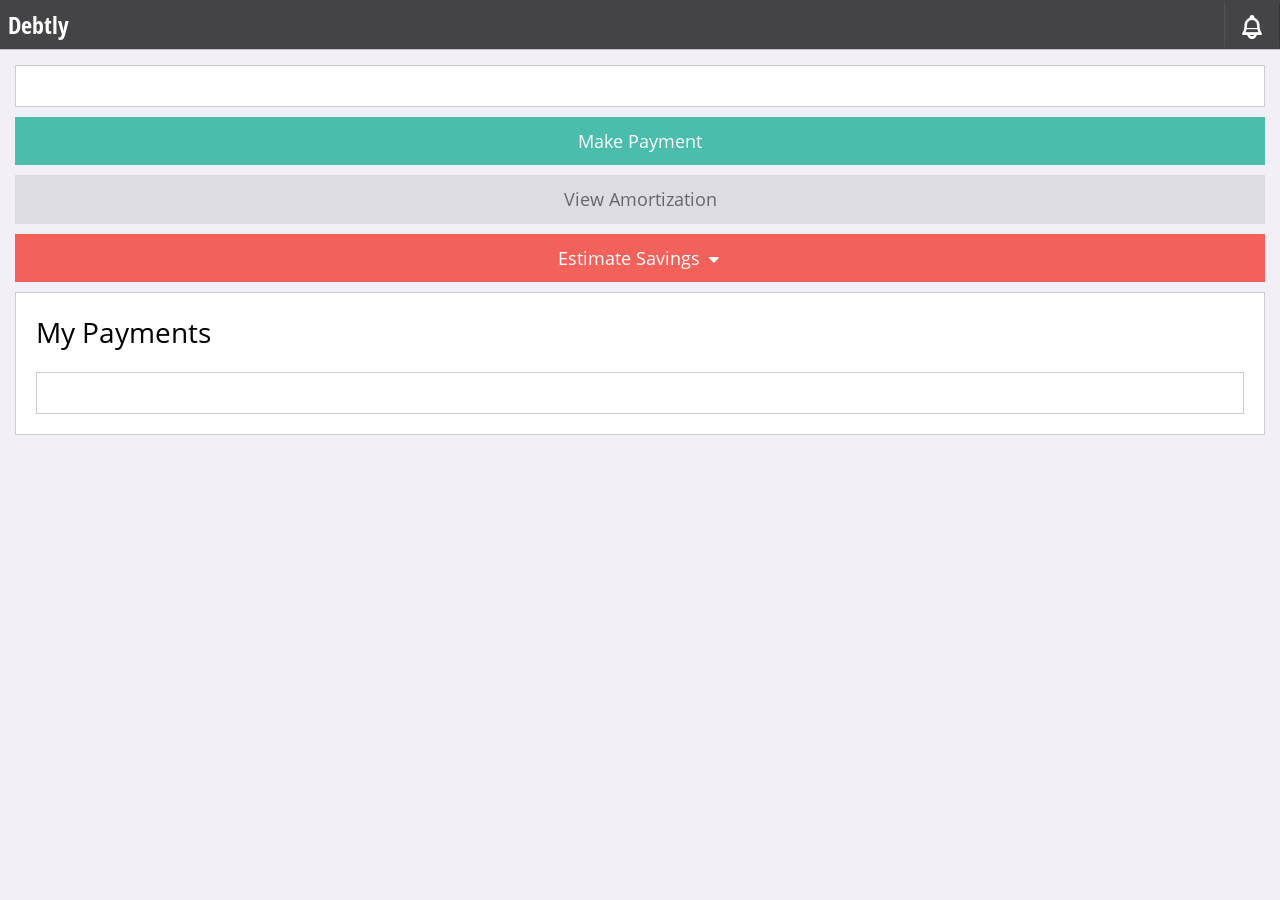
==== commit 14624960: "Finalizing initial release" ====
--- a/platforms/browser/www/index.html
+++ b/platforms/browser/www/index.html
@@ -113,12 +113,7 @@
 								<div id="make-payment-container">
 									<button class="btn btn-primary makePaymentBtn">Make Payment</button> <a href="amortization.html" class="btn btn-default">View Amortization</a> 
 								</div>
-								
-								<div class="sidebar" id="int-saved-cont">
-									<h4>Money Saved</h4>
-									<div id="savings-circle"></div>
-								</div>
-								
+
 								<div id="est-savings-container">
 									<button class="btn btn-secondary showsSavingsBtn">Estimate Savings <i class="typcn typcn-arrow-sorted-down"></i></button>
 									<form id="est-savings-form" class="sidebar">
@@ -175,6 +170,6 @@
 	<script src="js/jquery-1.12.4.min.js"></script>
     <script src="js/jquery.circliful.min.js"></script>
     <script type="text/javascript" src="lib/framework7/js/framework7.min.js"></script>
-    <script type="text/javascript" src="app.js"></script>
+    <script type="text/javascript" src="js/app.js"></script>
 </body>
 </html>
--- a/platforms/browser/www/css/styles.css
+++ b/platforms/browser/www/css/styles.css
@@ -113,6 +113,9 @@
 	transform: translate(-50%, 0);
 	z-index: 5001;
 	opacity: 0;
+	-webkit-box-shadow: 0px 0px 5px 0px rgba(0,0,0,0.75);
+	-moz-box-shadow: 0px 0px 5px 0px rgba(0,0,0,0.75);
+	box-shadow: 0px 0px 5px 0px rgba(0,0,0,0.75);
 }
 
 .modal-header {
@@ -154,7 +157,7 @@
 #confirm {
 	background: #fff;
 	min-height: 200px;
-	width: 400px;
+	width: 95%;
 	position: absolute;
 	top: -50%;
 	left: 50%;
@@ -163,6 +166,9 @@
 	opacity: 0;
 	padding: 20px;
 	text-align: center;
+	-webkit-box-shadow: 0px 0px 5px 0px rgba(0,0,0,0.75);
+	-moz-box-shadow: 0px 0px 5px 0px rgba(0,0,0,0.75);
+	box-shadow: 0px 0px 5px 0px rgba(0,0,0,0.75);
 }
 
 #confirm .title {
@@ -433,7 +439,7 @@
 }
 
 .toolbar {
-	
+	display: none;
 }
 
 .toolbar-inner {
@@ -524,6 +530,10 @@
 	padding-top: 10px;
 }
 
+	.alerts-container ul li:last-child {
+		border-bottom: 0;
+	}
+
 .alert-div {
 
 }
@@ -837,6 +847,14 @@
 	color: #4abdac;
 }
 
+.deleteAcctBtn {
+	color: #d6003c;
+}
+
+.editAcctBtn {
+	color: #4abdac;
+}
+
 #make-payment-container {
 	/*float: right;
 	text-align: right;*/
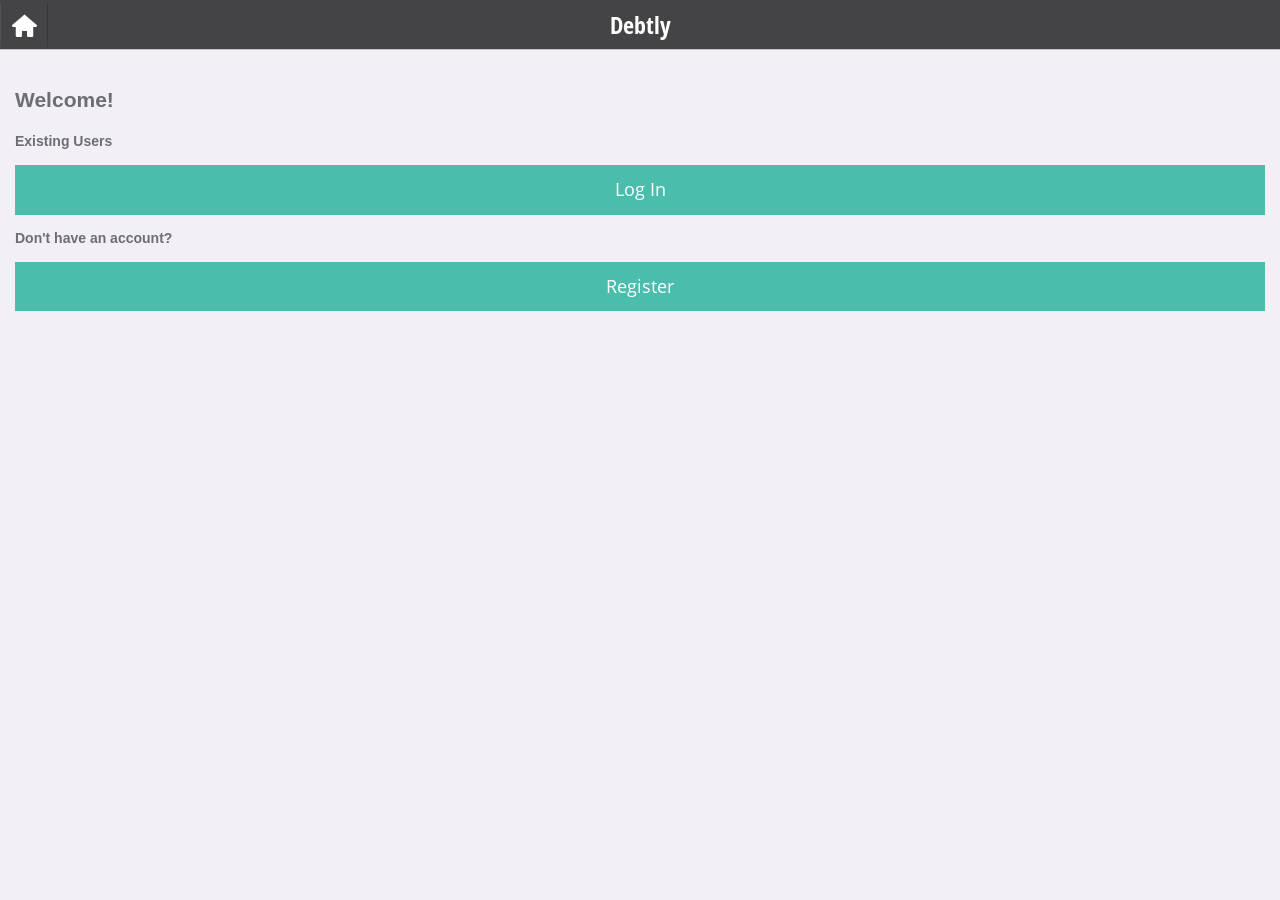
==== commit 236f30de: "Trying to wrap up" ====
--- a/platforms/browser/www/index.html
+++ b/platforms/browser/www/index.html
@@ -9,7 +9,6 @@
     <meta name="apple-mobile-web-app-status-bar-style" content="black">
     <meta name="format-detection" content="telephone=no">
     <meta name="msapplication-tap-highlight" content="no">
-    <!-- Your app title -->
     <title>My App</title>
     <link rel="stylesheet" href="lib/framework7/css/framework7.ios.min.css">
     <link rel="stylesheet" href="lib/framework7/css/framework7.ios.colors.min.css">
@@ -58,8 +57,7 @@
 	                  			</li>
 	                		</ul>
 	                		<div class="list-block-label">
-	                			<p>Some text with login information.</p>
-	                			<p><a href="#" class="close-login-screen">Close Login Screen</a></p>
+	                			<p>If you do not have an account, register by <a href="signup.html" class="close-login-screen">clicking here</a></p>
 	                		</div>
 	              		</div>
             		</form>
@@ -108,34 +106,7 @@
 							<input type="hidden" id="int-rate" name="int_rate" value="">
 							<input type="hidden" id="loan-amount-input" name="loan_amount" value="">
 							<input type="hidden" id="loan-years-input" name="loan_years" value="">
-							<div id="db-left">
-								<div id="loan-overview"></div>
-								<div id="make-payment-container">
-									<button class="btn btn-primary makePaymentBtn">Make Payment</button> <a href="amortization.html" class="btn btn-default">View Amortization</a> 
-								</div>
-
-								<div id="est-savings-container">
-									<button class="btn btn-secondary showsSavingsBtn">Estimate Savings <i class="typcn typcn-arrow-sorted-down"></i></button>
-									<form id="est-savings-form" class="sidebar">
-										<div class="form-group">
-											<label for="addl_pmt">Additional Principal Payment:</label>
-											<div id="esinput">
-												<input type="text" name="addl_pmt" id="addl_pmt" data-role="none" placeholder="">
-												<button type="button" class="btn btn-primary btn-sm calcSavingsBtn"><i class="fa fa-usd" aria-hidden="true"></i></button>
-											</div>
-										</div>
-										<div id="savingsDisplay"></div>
-									</form>
-								</div>
-							</div>
-							<div id="db-right">
-								<div id="payments-container">
-									<h1>My Payments</h1>
-									<!-- Test Table -->
-									<div id="payments-container" class=""></div>
-								</div>
-							</div>
-							<div class="clr"></div>
+							<div id="dashboard-container"></div>
 						</div>
                     </div>
                 </div>
@@ -170,6 +141,7 @@
 	<script src="js/jquery-1.12.4.min.js"></script>
     <script src="js/jquery.circliful.min.js"></script>
     <script type="text/javascript" src="lib/framework7/js/framework7.min.js"></script>
+    <script type="text/javascript" src="cordova.js"></script>
     <script type="text/javascript" src="js/app.js"></script>
 </body>
 </html>
--- a/platforms/browser/www/css/styles.css
+++ b/platforms/browser/www/css/styles.css
@@ -11,6 +11,14 @@
 */
 html, * {
 	box-sizing: border-box;
+}
+
+a {
+	-o-transition:.5s;
+	-ms-transition:.5s;
+	-moz-transition:.5s;
+	-webkit-transition:.5s;
+	transition:.5s;
 }
 
 h1 {
@@ -147,7 +155,8 @@
 	max-width: 48%;
 	display: inline-block;
 	font-size: 14px;
-	padding: 10px;}
+	padding: 10px;
+}
 
 .modal-footer .btn:last-child {
 	margin-left: 1%;
@@ -648,6 +657,20 @@
 		font-size: 11px !important;
 	}
 
+	.upgradeAcctBtn {
+		font-size: 11px !important;
+	}
+
+	.upgradeAcctBtn a {
+		color: #000;
+		cursor: pointer;
+	}
+
+	.upgradeAcctBtn a:hover {
+		color: #4abdac;
+		cursor: pointer;
+	}
+
 #savings-circle {
 	max-width: 400px;
 }
@@ -849,10 +872,12 @@
 
 .deleteAcctBtn {
 	color: #d6003c;
+	
 }
 
 .editAcctBtn {
 	color: #4abdac;
+	vertical-align: middle;
 }
 
 #make-payment-container {
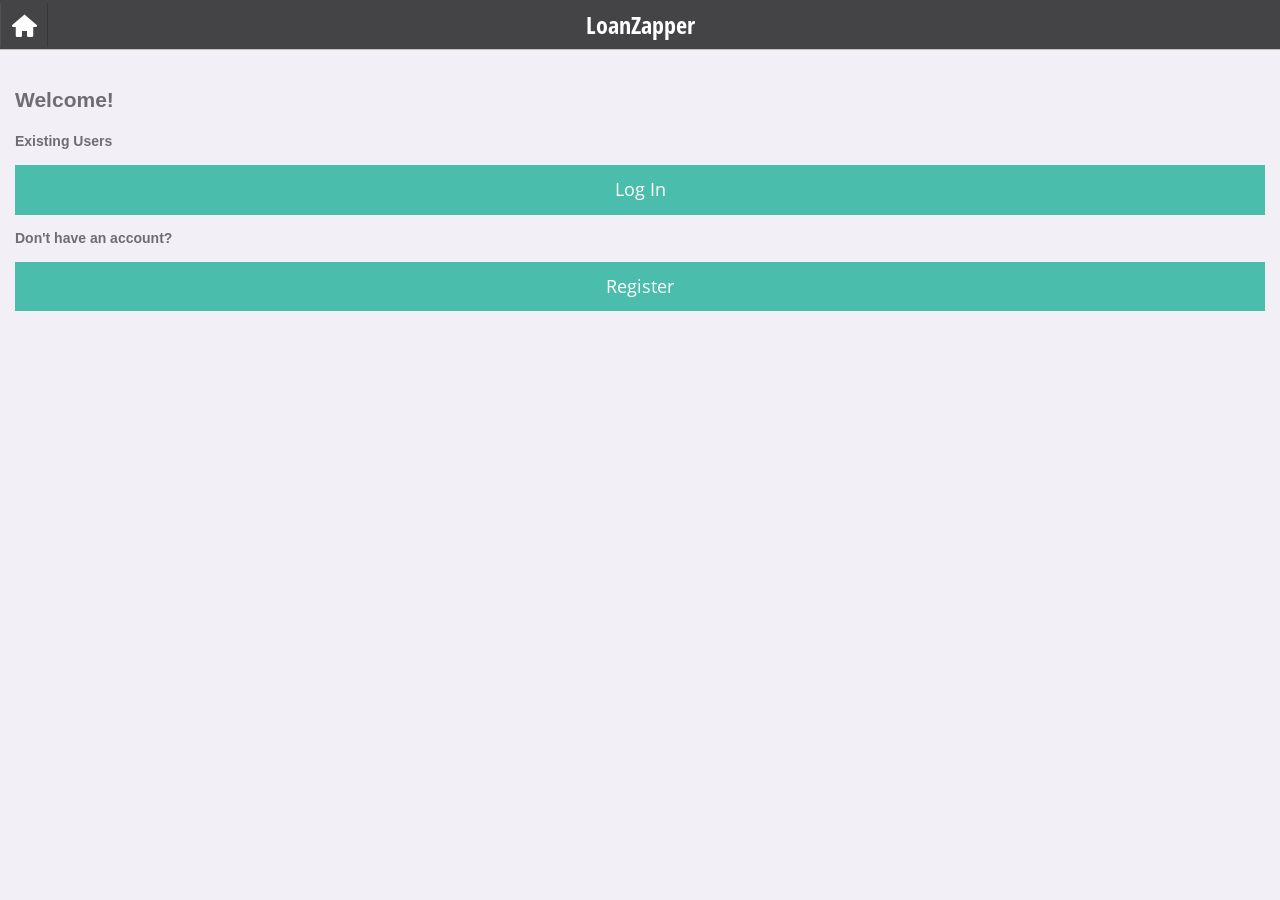
==== commit 7884f41d: "App Rate plugin added" ====
--- a/platforms/browser/www/index.html
+++ b/platforms/browser/www/index.html
@@ -9,7 +9,7 @@
     <meta name="apple-mobile-web-app-status-bar-style" content="black">
     <meta name="format-detection" content="telephone=no">
     <meta name="msapplication-tap-highlight" content="no">
-    <title>My App</title>
+    <title>LoanZapper</title>
     <link rel="stylesheet" href="lib/framework7/css/framework7.ios.min.css">
     <link rel="stylesheet" href="lib/framework7/css/framework7.ios.colors.min.css">
    	<link rel="stylesheet" href="css/fonts/typicons.min.css" />
@@ -17,6 +17,7 @@
 	<link rel="stylesheet" href="css/jquery.circliful.css" type="text/css" />
     <link rel="stylesheet" href="css/fonts/open_sans.css" />
     <link rel="stylesheet" href="css/styles.css">
+    <link rel="stylesheet" href="css/inappstyles.css">
 </head>
 
 <body>
@@ -27,7 +28,7 @@
         	<div class="page">
           		<!-- page-content has additional login-screen content -->
           		<div class="page-content login-screen-content">
-            		<div class="login-screen-title">Debtly</div>
+            		<div class="login-screen-title">LoanZapper</div>
             		<!-- Login form -->
             		<form id="login-form">
 	              		<div class="list-block">
@@ -84,7 +85,7 @@
             <div class="navbar">
                 <div class="navbar-inner">
                     <!-- We need cool sliding animation on title element, so we have additional "sliding" class -->
-                    <div class="center sliding logo">Debtly</div>
+                    <div class="center sliding logo">LoanZapper</div>
                     <div class="right">
                     	<div class="halerts"><a href="alerts.html" class="link icon-only"><i class="typcn typcn-bell showAlertsBtn"></i></a></div>
                     </div>
@@ -108,6 +109,7 @@
 							<input type="hidden" id="loan-years-input" name="loan_years" value="">
 							<div id="dashboard-container"></div>
 						</div>
+                   		
                     </div>
                 </div>
             </div>
@@ -115,10 +117,10 @@
             <div class="toolbar">
                 <div class="toolbar-inner">
                     <!-- Toolbar links -->
-                    <a href="#" class="link"><i class="typcn typcn-arrow-sync refreshBtn"></i></a>
-                    <a href="info.html" class="link"><i class="typcn typcn typcn-info"></i></a>
+                    <a href="#" class="refresh-tool"><i class="typcn typcn-arrow-sync refreshBtn"></i></a>
+                    <a href="info.html" class="help-tool"><i class="typcn typcn typcn-info"></i> Help Center</a>
                     <!--<a href="#" class="link icon-only open-panel"><i class="typcn typcn-cog"></i></a>-->
-                    <a href="settings.html" class="link"><i class="typcn typcn-cog"></i></a>
+                    <a href="settings.html" class="settings-tool"><i class="typcn typcn-cog"></i></a>
                 </div>
             </div>
         </div>
@@ -137,11 +139,10 @@
 		<button type="button" id="btnYes">Yes</button>
 		<button type="button" id="btnNo">No</button>
 	</div>
-
+	<script type="text/javascript" src="cordova.js"></script>
 	<script src="js/jquery-1.12.4.min.js"></script>
     <script src="js/jquery.circliful.min.js"></script>
     <script type="text/javascript" src="lib/framework7/js/framework7.min.js"></script>
-    <script type="text/javascript" src="cordova.js"></script>
     <script type="text/javascript" src="js/app.js"></script>
 </body>
 </html>
--- a/platforms/browser/www/css/styles.css
+++ b/platforms/browser/www/css/styles.css
@@ -405,6 +405,63 @@
 	color: #fff !important;
 }
 
+.block-tooltip {
+	background-color: #BDE5F8;
+	display: block;
+	width: auto;
+	vertical-align: top;
+	padding: 15px;
+	/*position: absolute;
+	margin-left: 20px;*/
+	margin-top: 5px;
+	font-size: 12px;
+	font-family: 'Open Sans', sans-serif;
+	/*min-height: 80px;
+	top: 50%;*/
+	/*margin-top: -15px;
+	transform: translate(0, -50%);*/
+
+}
+
+.block-tooltip:before {
+	/*
+	width: 0; 
+	height: 0; 
+	border-left: 5px solid transparent;
+	border-right: 5px solid transparent;
+	border-bottom: 5px solid black;
+	*/
+}
+
+.error {
+	color: #d6003c;
+}
+
+.helper-info {
+	background-color: #BDE5F8;
+	display: inline-block;
+	vertical-align: top;
+	padding: 10px;
+	font-size: 12px;
+	font-family: 'Open Sans', sans-serif;
+	margin: 10px 0;
+	line-height: 1.3em;
+}
+
+.helper-info h3 {
+	display: inline-block;
+	line-height: 1em;
+	margin: 0;
+}
+
+.helper-info i {
+    font-size: 34px;
+    vertical-align: middle;
+    line-height: 1em;
+    float: left;
+    margin-right: 10px;
+}
+
 .alert {
 	padding: 10px;
 	font-size: 16px;
@@ -459,13 +516,26 @@
 	border-right: 1px solid #ccc;
 	border-left: 1px solid  #e1e1e1;
 	color: #808080;
-	padding: 20px;
+	line-height: 1.3;
 }
 
 .toolbar i {
 	font-size: 34px;
 }
 
+.refresh-tool {
+	width: 20%; text-align: center;
+}
+.help-tool {
+	width: 60%; text-align: center;
+}
+
+.help-tool i {
+	vertical-align: sub;
+}
+.settings-tool {
+	width: 20%; text-align: center;
+}
 
 .home-btn {
 	font-size: 30px;
@@ -640,6 +710,15 @@
 	padding: 0 15px 35px 15px;
 }
 
+#app-rate {
+	text-align: center;
+}
+
+#app-rate img {
+	max-width: 100%;
+	height: auto;
+}
+
 #db-left {
 	width: 100%;
 	margin: 15px 0 10px 0;
@@ -938,6 +1017,10 @@
 	right: 5px;
 }
 
+.payment-btns i {
+	margin-left: 6px;
+}
+
 .payNot {
 	font-size: 34px;
 	cursor: pointer;
@@ -1037,6 +1120,34 @@
 	background: #BDE5F8 !important;
 }
 
+#coupon-outline {
+	border: 5px dashed #000;
+	padding: 20px;
+	text-align: center;
+	max-width: 500px;
+	margin: 20px auto;
+}
+
+.coupon1 {
+	font-size: 16px;
+	font-weight: bold;
+}
+
+.coupon2 {
+	font-size: 24px;
+	font-weight: bold;
+}
+
+.coupon3 {
+	font-size: 12px;
+	text-align: left;
+	margin-top: 10px;
+	
+}
+
+.coupon-notes { border: 2px solid #000; height: 100px; }
+.coupon-footer { font-size: 9px; text-align: right; }
+
 @media (max-width: 480px) {
 	
 	.hide-mobile {
@@ -1050,8 +1161,13 @@
 	dt span.value {
 		font-size: 14px;	
 	}
-
-}
-
-
-
+	
+	#app-rate img {
+		/*max-width: 250px;
+		height: auto;*/
+	}
+
+}
+
+
+
--- a/platforms/browser/www/css/inappstyles.css
+++ b/platforms/browser/www/css/inappstyles.css
@@ -0,0 +1,95 @@
+.inAppBrowserWrap {
+    margin: 0;
+    padding: 0;
+    outline: 0;
+    font-size: 100%;
+    vertical-align: baseline;
+    background: 0 0;
+    position: fixed;
+    top: 0;
+    left: 0;
+    width: 100%;
+    height: 100%;
+    z-index: 9999999;
+    box-sizing: border-box;
+    border: 40px solid #bfbfbf;
+    border: 40px solid rgba(0, 0, 0, 0.25);
+}
+
+.inAppBrowserWrapFullscreen {
+    border: 0;
+}
+
+.inappbrowser-app-bar {
+    height: 70px;
+    background-color: #404040;
+    z-index: 9999999;
+}
+
+.inappbrowser-app-bar-inner {
+    padding-top: 10px;
+    height: 60px;
+    width: 155px;
+    margin: 0 auto;
+    background-color: #404040;
+    z-index: 9999999;
+}
+
+.app-bar-action {
+    width: auto;
+    height: 40px;
+    margin-left: 20px;
+    font-family: "Segoe UI Symbol";
+    float: left;
+    color: white;
+    font-size: 12px;
+    text-transform: lowercase;
+    text-align: center;
+    cursor: default;
+}
+
+.app-bar-action[disabled] {
+    color: gray;
+    /*disable click*/
+    pointer-events: none;
+}
+
+.app-bar-action::before {
+    font-size: 28px;
+    display: block;
+    height: 36px;
+}
+
+/* Back */
+.action-back { 
+    margin-left: 0px;
+}
+
+.action-back::before {
+    content: "\E0BA";
+}
+
+.action-back:not([disabled]):hover::before {
+    content: "\E0B3";
+}
+
+/* Forward */
+.action-forward::before {
+    content: "\E0AC";
+}
+
+.action-forward:not([disabled]):hover::before {
+    content: "\E0AF";
+}
+
+/* Close */
+.action-close::before {
+    content: "\E0C7";
+    /* close icon is larger so we re-size it to fit other icons */
+    font-size: 20px;
+    line-height: 40px;
+}
+
+.action-close:not([disabled]):hover::before {
+    content: "\E0CA";
+}
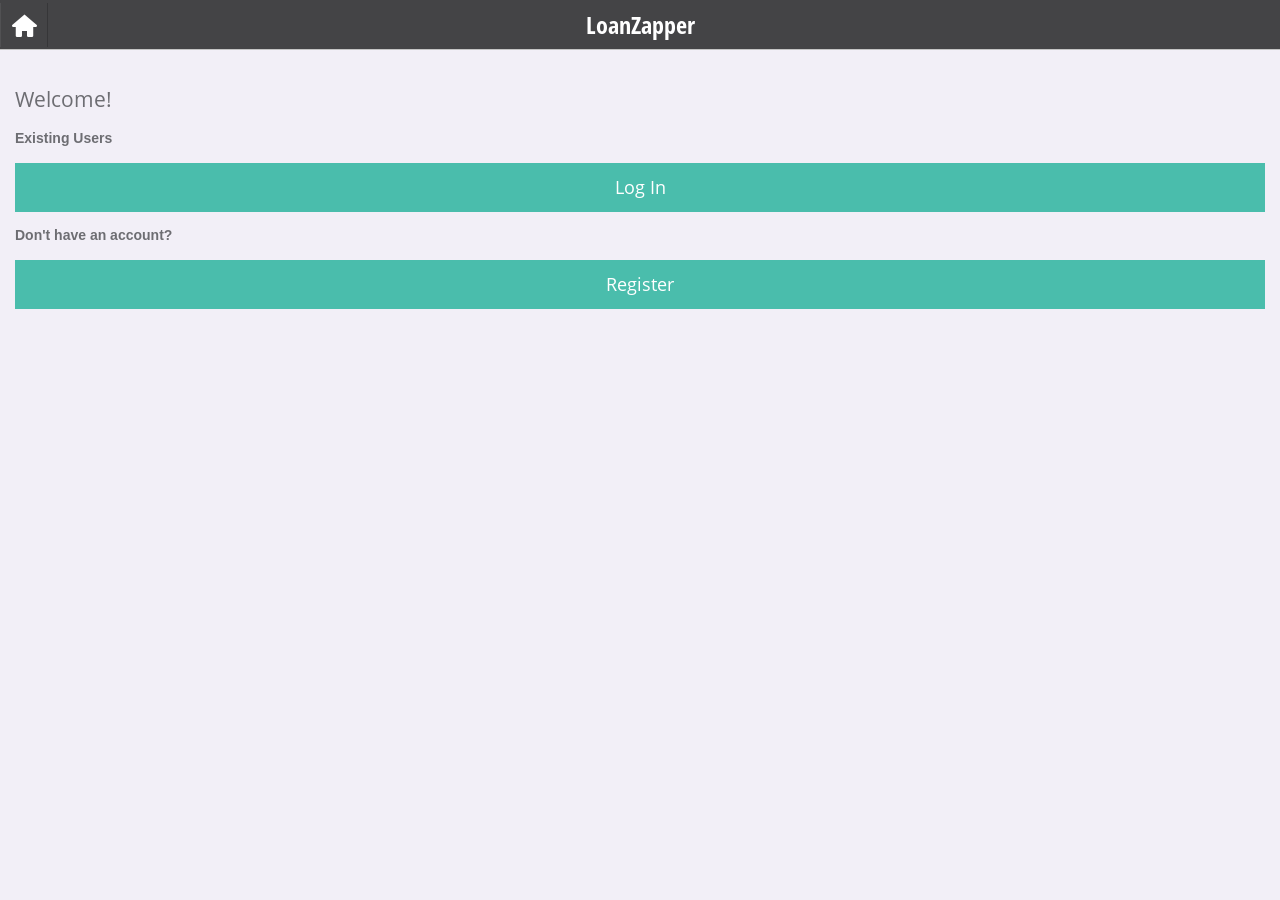
==== commit bfbfd3ad: "Beginning of info page" ====
--- a/platforms/browser/www/index.html
+++ b/platforms/browser/www/index.html
@@ -118,7 +118,7 @@
                 <div class="toolbar-inner">
                     <!-- Toolbar links -->
                     <a href="#" class="refresh-tool"><i class="typcn typcn-arrow-sync refreshBtn"></i></a>
-                    <a href="info.html" class="help-tool"><i class="typcn typcn typcn-info"></i> Help Center</a>
+                    <a href="info.html" class="help-tool"><i class="typcn typcn typcn-info"></i> Info Center</a>
                     <!--<a href="#" class="link icon-only open-panel"><i class="typcn typcn-cog"></i></a>-->
                     <a href="settings.html" class="settings-tool"><i class="typcn typcn-cog"></i></a>
                 </div>
--- a/platforms/browser/www/css/styles.css
+++ b/platforms/browser/www/css/styles.css
@@ -27,9 +27,16 @@
 	font-weight: 300;
 }
 
+h2 {
+	font-family: 'Open Sans', sans-serif;
+	margin: 0 0 15px 0;
+	font-weight: 300;
+}
+
 h3 {
 	font-family: 'Open Sans', sans-serif;
 	margin: 0 0 15px 0;
+	font-weight: 300;
 }
 
 h4 {
